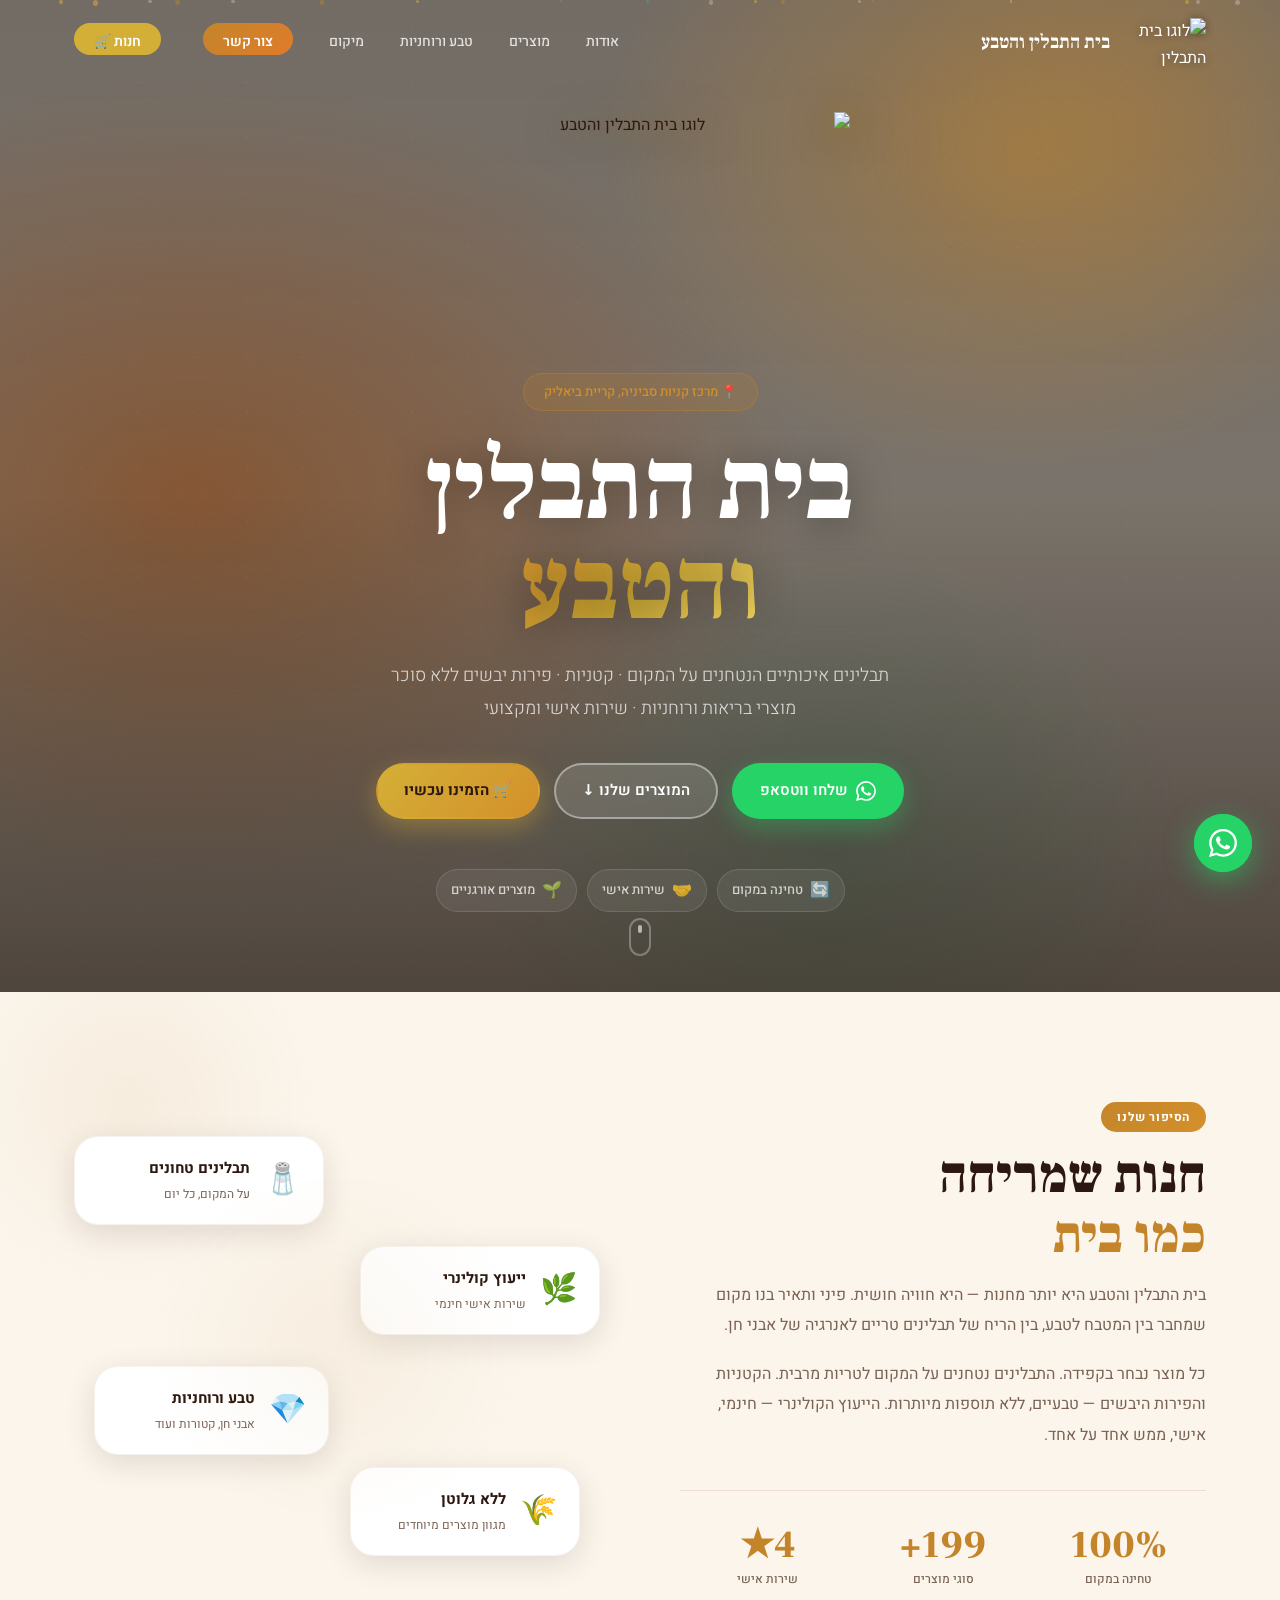
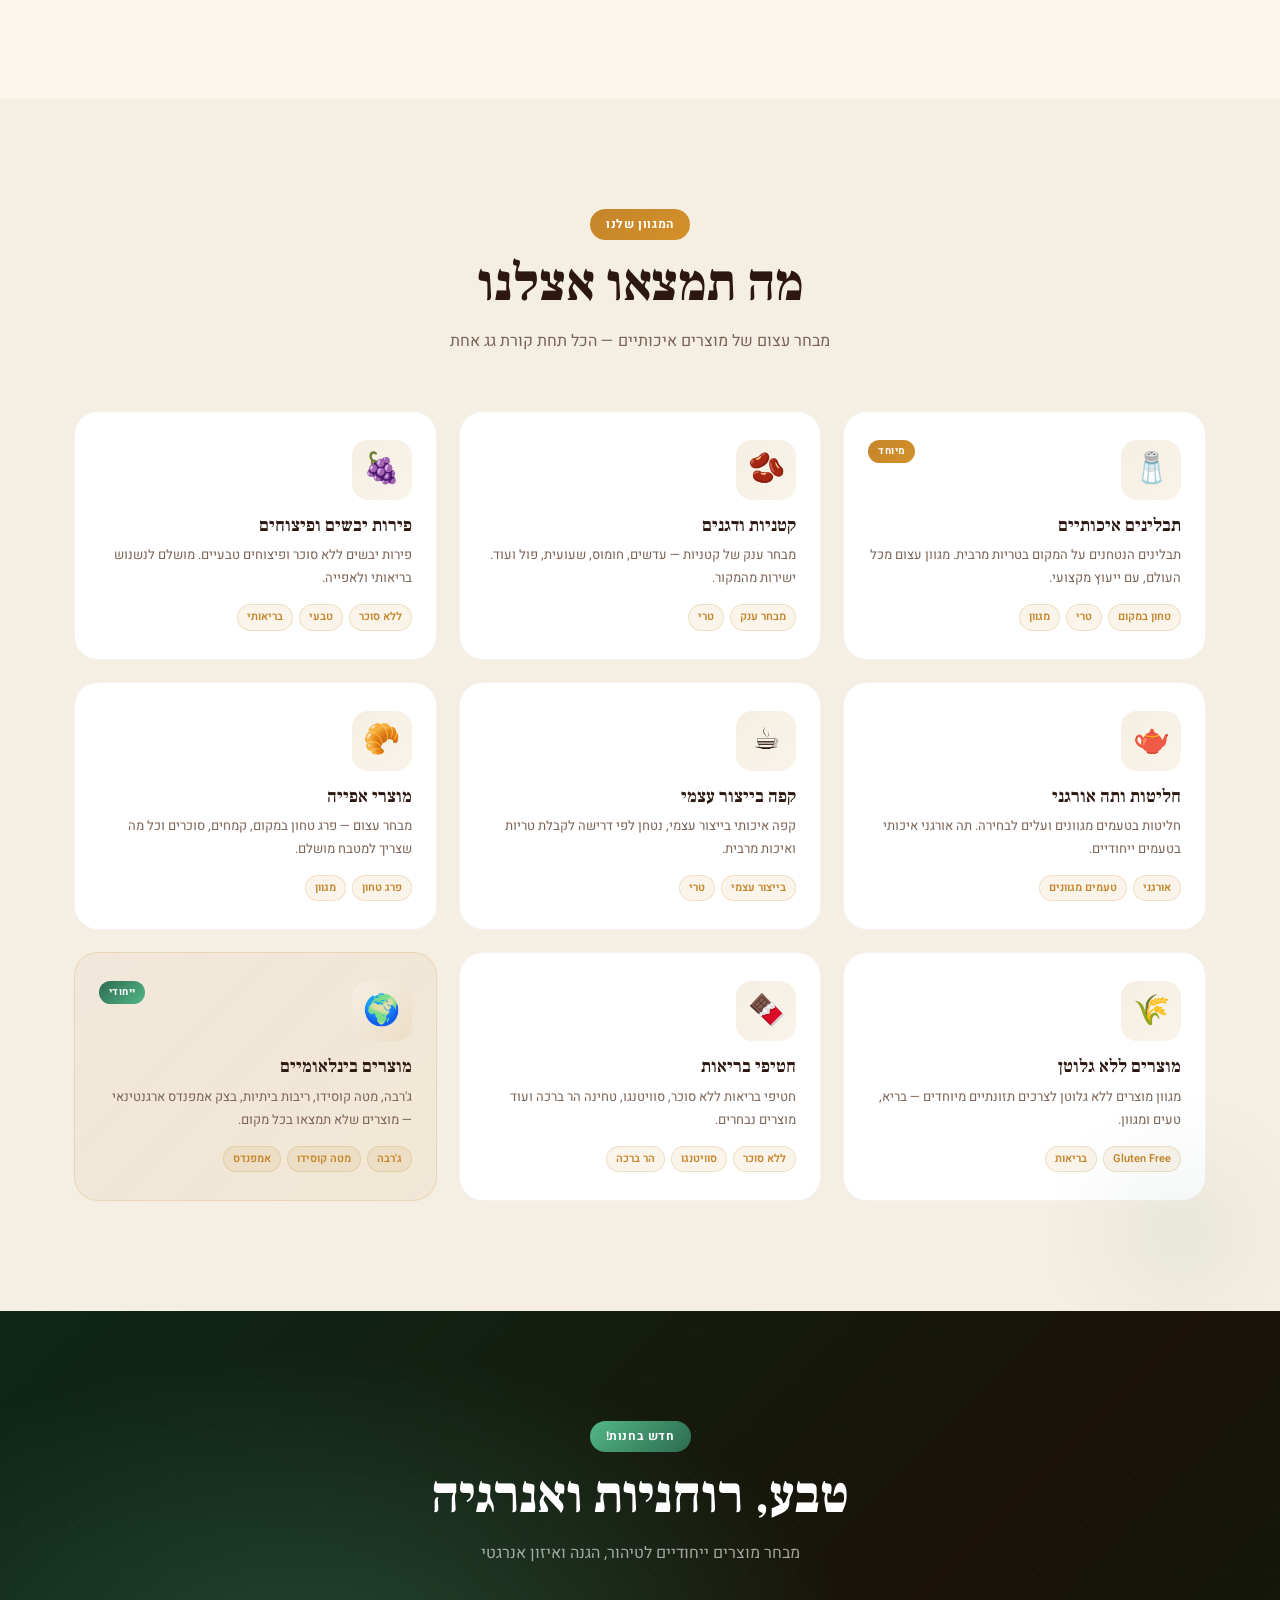
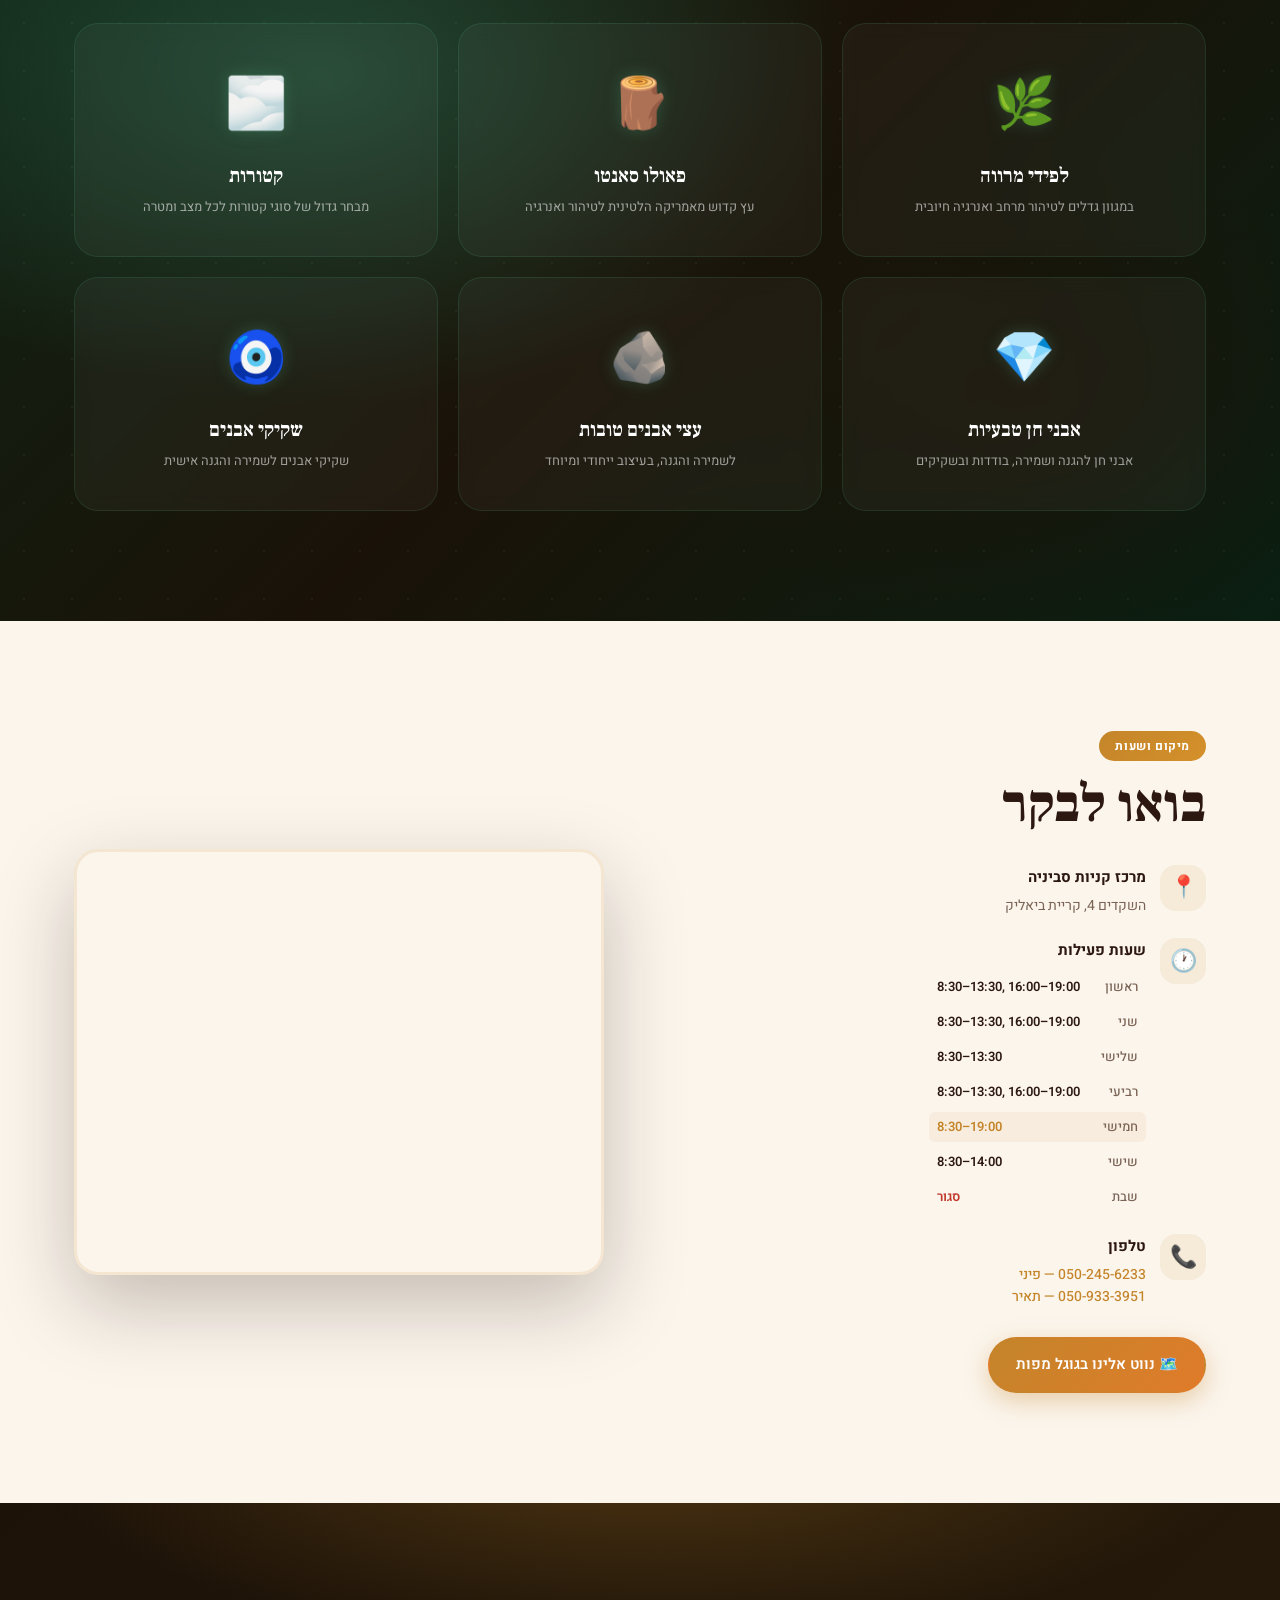
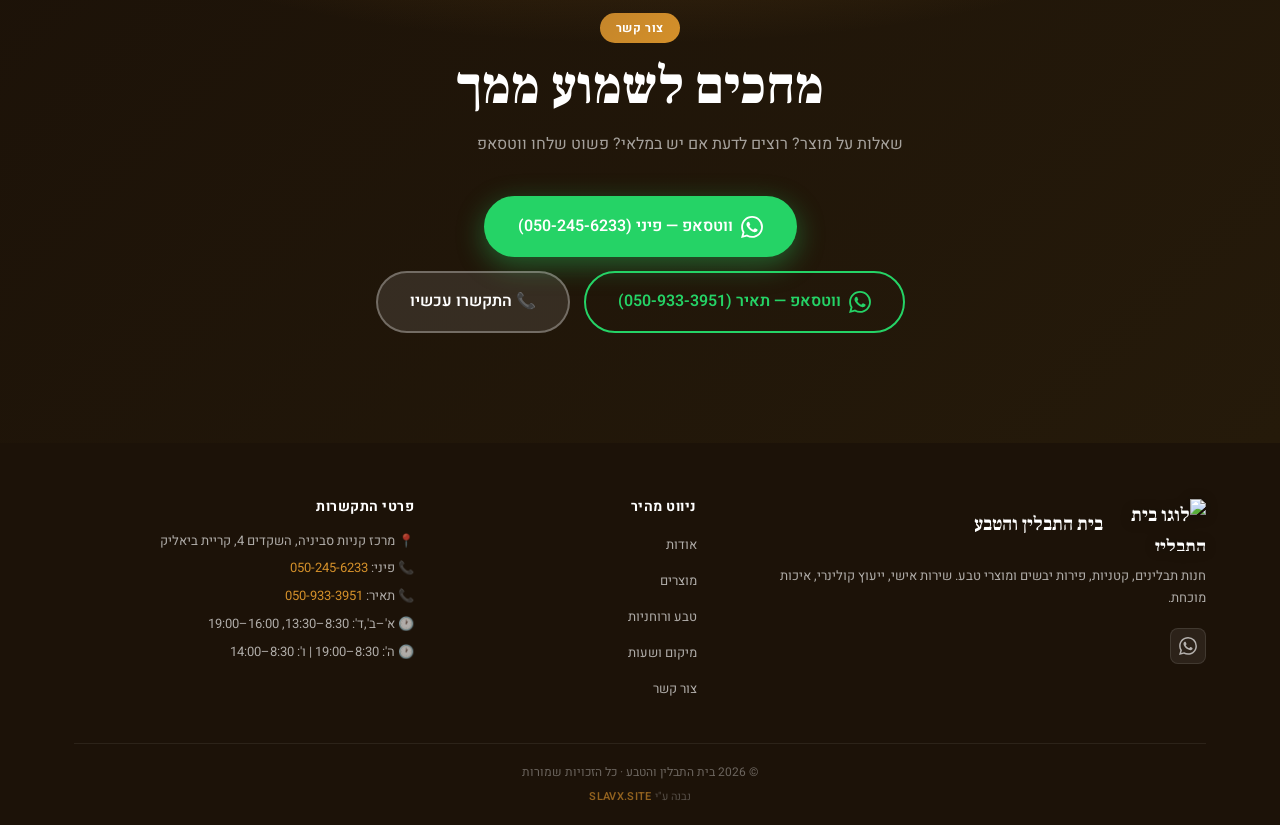
==== index.html @ 140b6a57 "Mobile shop fixes + homepage shop CTA button - css/shop.css: full responsive block for ≤640px (full-" ====
<!DOCTYPE html>
<html lang="he" dir="rtl">
<head>
  <meta charset="UTF-8" />
  <meta name="viewport" content="width=device-width, initial-scale=1.0" />
  <title>בית התבלין והטבע | מרכז סביניה קריית ביאליק</title>
  <meta name="description" content="בית התבלין והטבע – חנות תבלינים, קטניות, פירות יבשים, מוצרי בריאות וטבע במרכז סביניה קריית ביאליק. תבלינים טחונים במקום, שירות אישי ומקצועי." />
  <meta name="keywords" content="תבלינים, קטניות, פירות יבשים, פיצוחים, קריית ביאליק, מרכז סביניה, חנות תבלינים, מוצרי טבע" />
  <link rel="preconnect" href="https://fonts.googleapis.com" />
  <link rel="preconnect" href="https://fonts.gstatic.com" crossorigin />
  <link href="https://fonts.googleapis.com/css2?family=Frank+Ruhl+Libre:wght@400;700;900&family=Heebo:wght@300;400;500;600;700&display=swap" rel="stylesheet" />
  <link rel="stylesheet" href="css/style.css?v=5" />
</head>
<body>

  <!-- ===== NAVBAR ===== -->
  <nav class="navbar" id="navbar">
    <div class="container nav-inner">
      <a href="#home" class="nav-brand">
        <img src="https://res.cloudinary.com/dcenbexvc/image/upload/v1772657567/Logo_gqf5ja.svg" alt="לוגו בית התבלין והטבע" class="nav-logo-img" />
        <span class="nav-title">בית התבלין והטבע</span>
      </a>
      <ul class="nav-links" id="navLinks">
        <li><a href="#about">אודות</a></li>
        <li><a href="#products">מוצרים</a></li>
        <li><a href="#nature">טבע ורוחניות</a></li>
        <li><a href="#location">מיקום</a></li>
        <li><a href="#contact" class="nav-cta">צור קשר</a></li>
        <li><a href="shop.html" class="nav-cta" style="background:var(--gold);color:var(--brown-900);margin-right:6px;">חנות 🛒</a></li>
      </ul>
      <button class="hamburger" id="hamburger" aria-label="פתח תפריט">
        <span></span><span></span><span></span>
      </button>
    </div>
    <div class="mobile-menu" id="mobileMenu">
      <ul>
        <li><a href="#about">אודות</a></li>
        <li><a href="#products">מוצרים</a></li>
        <li><a href="#nature">טבע ורוחניות</a></li>
        <li><a href="#location">מיקום</a></li>
        <li><a href="#contact">צור קשר</a></li>
        <li><a href="shop.html">חנות 🛒</a></li>
      </ul>
    </div>
  </nav>

  <!-- ===== HERO ===== -->
  <section class="hero" id="home">
    <div class="hero-bg"></div>
    <div class="hero-particles" id="heroParticles"></div>
    <div class="hero-overlay"></div>
    <div class="hero-content">
      <div class="hero-logo reveal">
        <img src="https://res.cloudinary.com/dcenbexvc/image/upload/v1772657567/Logo_gqf5ja.svg" alt="לוגו בית התבלין והטבע" />
      </div>
      <div class="hero-badge reveal">📍 מרכז קניות סביניה, קריית ביאליק</div>
      <h1 class="hero-title reveal">
        בית התבלין<br />
        <span class="hero-title-gradient">והטבע</span>
      </h1>
      <p class="hero-subtitle reveal">
        תבלינים איכותיים הנטחנים על המקום · קטניות · פירות יבשים ללא סוכר<br />
        מוצרי בריאות ורוחניות · שירות אישי ומקצועי
      </p>
      <div class="hero-cta reveal">
        <a href="https://wa.me/972502456233" class="btn btn-whatsapp" target="_blank" rel="noopener">
          <svg width="20" height="20" viewBox="0 0 24 24" fill="currentColor"><path d="M17.472 14.382c-.297-.149-1.758-.867-2.03-.967-.273-.099-.471-.148-.67.15-.197.297-.767.966-.94 1.164-.173.199-.347.223-.644.075-.297-.15-1.255-.463-2.39-1.475-.883-.788-1.48-1.761-1.653-2.059-.173-.297-.018-.458.13-.606.134-.133.298-.347.446-.52.149-.174.198-.298.298-.497.099-.198.05-.371-.025-.52-.075-.149-.669-1.612-.916-2.207-.242-.579-.487-.5-.669-.51-.173-.008-.371-.01-.57-.01-.198 0-.52.074-.792.372-.272.297-1.04 1.016-1.04 2.479 0 1.462 1.065 2.875 1.213 3.074.149.198 2.096 3.2 5.077 4.487.709.306 1.262.489 1.694.625.712.227 1.36.195 1.871.118.571-.085 1.758-.719 2.006-1.413.248-.694.248-1.289.173-1.413-.074-.124-.272-.198-.57-.347m-5.421 7.403h-.004a9.87 9.87 0 01-5.031-1.378l-.361-.214-3.741.982.998-3.648-.235-.374a9.86 9.86 0 01-1.51-5.26c.001-5.45 4.436-9.884 9.888-9.884 2.64 0 5.122 1.03 6.988 2.898a9.825 9.825 0 012.893 6.994c-.003 5.45-4.437 9.884-9.885 9.884m8.413-18.297A11.815 11.815 0 0012.05 0C5.495 0 .16 5.335.157 11.892c0 2.096.547 4.142 1.588 5.945L.057 24l6.305-1.654a11.882 11.882 0 005.683 1.448h.005c6.554 0 11.89-5.335 11.893-11.893a11.821 11.821 0 00-3.48-8.413Z"/></svg>
          שלחו ווטסאפ
        </a>
        <a href="#products" class="btn btn-outline">
          המוצרים שלנו ↓
        </a>
        <a href="shop.html" class="btn btn-shop">
          🛒 הזמינו עכשיו
        </a>
      </div>
      <div class="hero-badges reveal">
        <div class="hero-badge-item">
          <span class="hb-icon">🔄</span><span>טחינה במקום</span>
        </div>
        <div class="hero-badge-item">
          <span class="hb-icon">🤝</span><span>שירות אישי</span>
        </div>
        <div class="hero-badge-item">
          <span class="hb-icon">🌱</span><span>מוצרים אורגניים</span>
        </div>
      </div>
    </div>
    <a href="#about" class="hero-scroll" aria-label="גלול למטה">
      <div class="scroll-mouse"><div class="scroll-dot"></div></div>
    </a>
  </section>

  <!-- ===== ABOUT ===== -->
  <section class="about" id="about">
    <div class="container">
      <div class="about-grid">
        <div class="about-text-col reveal-right">
          <div class="section-label">הסיפור שלנו</div>
          <h2 class="section-title">חנות שמריחה<br /><em>כמו בית</em></h2>
          <p class="about-body">
            בית התבלין והטבע היא יותר מחנות — היא חוויה חושית. פיני ותאיר בנו מקום שמחבר בין המטבח לטבע, בין הריח של תבלינים טריים לאנרגיה של אבני חן.
          </p>
          <p class="about-body">
            כל מוצר נבחר בקפידה. התבלינים נטחנים על המקום לטריות מרבית. הקטניות והפירות היבשים — טבעיים, ללא תוספות מיותרות. הייעוץ הקולינרי — חינמי, אישי, ממש אחד על אחד.
          </p>
          <div class="about-stats">
            <div class="stat">
              <div class="stat-number" data-target="100" data-suffix="%">0%</div>
              <div class="stat-label">טחינה במקום</div>
            </div>
            <div class="stat stat-divider"></div>
            <div class="stat">
              <div class="stat-number" data-target="200" data-suffix="+">0+</div>
              <div class="stat-label">סוגי מוצרים</div>
            </div>
            <div class="stat stat-divider"></div>
            <div class="stat">
              <div class="stat-number" data-target="5" data-suffix="★">0★</div>
              <div class="stat-label">שירות אישי</div>
            </div>
          </div>
        </div>
        <div class="about-cards-col reveal-left">
          <div class="about-card-float ac-1">
            <span class="ac-icon">🧂</span>
            <div><strong>תבלינים טחונים</strong><p>על המקום, כל יום</p></div>
          </div>
          <div class="about-card-float ac-2">
            <span class="ac-icon">🌿</span>
            <div><strong>ייעוץ קולינרי</strong><p>שירות אישי חינמי</p></div>
          </div>
          <div class="about-card-float ac-3">
            <span class="ac-icon">💎</span>
            <div><strong>טבע ורוחניות</strong><p>אבני חן, קטורות ועוד</p></div>
          </div>
          <div class="about-card-float ac-4">
            <span class="ac-icon">🌾</span>
            <div><strong>ללא גלוטן</strong><p>מגוון מוצרים מיוחדים</p></div>
          </div>
          <div class="about-bg-circle"></div>
        </div>
      </div>
    </div>
  </section>

  <!-- ===== PRODUCTS ===== -->
  <section class="products" id="products">
    <div class="container">
      <div class="section-header reveal">
        <div class="section-label">המגוון שלנו</div>
        <h2 class="section-title">מה תמצאו אצלנו</h2>
        <p class="section-sub">מבחר עצום של מוצרים איכותיים — הכל תחת קורת גג אחת</p>
      </div>

      <div class="products-grid">
        <div class="product-card reveal">
          <div class="pc-image">
            <img src="https://images.unsplash.com/photo-1596040033229-a9821ebd058d?w=600&q=80&auto=format&fit=crop" alt="תבלינים צבעוניים" loading="lazy" onerror="this.closest('.pc-image').style.display='none'" />
          </div>
          <div class="pc-top">
            <div class="pc-icon-wrap"><span>🧂</span></div>
            <div class="pc-tag-new">מיוחד</div>
          </div>
          <h3>תבלינים איכותיים</h3>
          <p>תבלינים הנטחנים על המקום בטריות מרבית. מגוון עצום מכל העולם, עם ייעוץ מקצועי.</p>
          <div class="pc-chips">
            <span>טחון במקום</span><span>טרי</span><span>מגוון</span>
          </div>
        </div>

        <div class="product-card reveal">
          <div class="pc-image">
            <img src="https://images.unsplash.com/photo-1586201375761-83865001e31c?w=600&q=80&auto=format&fit=crop" alt="קטניות ודגנים" loading="lazy" onerror="this.closest('.pc-image').style.display='none'" />
          </div>
          <div class="pc-top">
            <div class="pc-icon-wrap"><span>🫘</span></div>
          </div>
          <h3>קטניות ודגנים</h3>
          <p>מבחר ענק של קטניות — עדשים, חומוס, שעועית, פול ועוד. ישירות מהמקור.</p>
          <div class="pc-chips">
            <span>מבחר ענק</span><span>טרי</span>
          </div>
        </div>

        <div class="product-card reveal">
          <div class="pc-image">
            <img src="https://images.unsplash.com/photo-1568702846914-96b305d2aaeb?w=600&q=80&auto=format&fit=crop" alt="פירות יבשים ופיצוחים" loading="lazy" onerror="this.closest('.pc-image').style.display='none'" />
          </div>
          <div class="pc-top">
            <div class="pc-icon-wrap"><span>🍇</span></div>
          </div>
          <h3>פירות יבשים ופיצוחים</h3>
          <p>פירות יבשים ללא סוכר ופיצוחים טבעיים. מושלם לנשנוש בריאותי ולאפייה.</p>
          <div class="pc-chips">
            <span>ללא סוכר</span><span>טבעי</span><span>בריאותי</span>
          </div>
        </div>

        <div class="product-card reveal">
          <div class="pc-image">
            <img src="https://images.unsplash.com/photo-1556679343-c7306c1976bc?w=600&q=80&auto=format&fit=crop" alt="חליטות תה" loading="lazy" onerror="this.closest('.pc-image').style.display='none'" />
          </div>
          <div class="pc-top">
            <div class="pc-icon-wrap"><span>🫖</span></div>
          </div>
          <h3>חליטות ותה אורגני</h3>
          <p>חליטות בטעמים מגוונים ועלים לבחירה. תה אורגני איכותי בטעמים ייחודיים.</p>
          <div class="pc-chips">
            <span>אורגני</span><span>טעמים מגוונים</span>
          </div>
        </div>

        <div class="product-card reveal">
          <div class="pc-image">
            <img src="https://images.unsplash.com/photo-1495474472287-4d71bcdd2085?w=600&q=80&auto=format&fit=crop" alt="קפה בייצור עצמי" loading="lazy" onerror="this.closest('.pc-image').style.display='none'" />
          </div>
          <div class="pc-top">
            <div class="pc-icon-wrap"><span>☕</span></div>
          </div>
          <h3>קפה בייצור עצמי</h3>
          <p>קפה איכותי בייצור עצמי, נטחן לפי דרישה לקבלת טריות ואיכות מרבית.</p>
          <div class="pc-chips">
            <span>בייצור עצמי</span><span>טרי</span>
          </div>
        </div>

        <div class="product-card reveal">
          <div class="pc-image">
            <img src="https://images.unsplash.com/photo-1484723091739-30a097e8f929?w=600&q=80&auto=format&fit=crop" alt="מוצרי אפייה" loading="lazy" onerror="this.closest('.pc-image').style.display='none'" />
          </div>
          <div class="pc-top">
            <div class="pc-icon-wrap"><span>🥐</span></div>
          </div>
          <h3>מוצרי אפייה</h3>
          <p>מבחר עצום — פרג טחון במקום, קמחים, סוכרים וכל מה שצריך למטבח מושלם.</p>
          <div class="pc-chips">
            <span>פרג טחון</span><span>מגוון</span>
          </div>
        </div>

        <div class="product-card reveal">
          <div class="pc-image">
            <img src="https://images.unsplash.com/photo-1512621776951-a57141f2eefd?w=600&q=80&auto=format&fit=crop" alt="מזון בריאותי" loading="lazy" onerror="this.closest('.pc-image').style.display='none'" />
          </div>
          <div class="pc-top">
            <div class="pc-icon-wrap"><span>🌾</span></div>
          </div>
          <h3>מוצרים ללא גלוטן</h3>
          <p>מגוון מוצרים ללא גלוטן לצרכים תזונתיים מיוחדים — בריא, טעים ומגוון.</p>
          <div class="pc-chips">
            <span>Gluten Free</span><span>בריאות</span>
          </div>
        </div>

        <div class="product-card reveal">
          <div class="pc-image">
            <img src="https://images.unsplash.com/photo-1571019613454-1cb2f99b2d8b?w=600&q=80&auto=format&fit=crop" alt="חטיפי בריאות ללא סוכר" loading="lazy" onerror="this.closest('.pc-image').style.display='none'" />
          </div>
          <div class="pc-top">
            <div class="pc-icon-wrap"><span>🍫</span></div>
          </div>
          <h3>חטיפי בריאות</h3>
          <p>חטיפי בריאות ללא סוכר, סוויטנגו, טחינה הר ברכה ועוד מוצרים נבחרים.</p>
          <div class="pc-chips">
            <span>ללא סוכר</span><span>סוויטנגו</span><span>הר ברכה</span>
          </div>
        </div>

        <div class="product-card product-card--special reveal">
          <div class="pc-image">
            <img src="https://images.unsplash.com/photo-1504674900247-0877df9cc836?w=600&q=80&auto=format&fit=crop" alt="מגוון מאכלים" loading="lazy" onerror="this.closest('.pc-image').style.display='none'" />
          </div>
          <div class="pc-top">
            <div class="pc-icon-wrap"><span>🌍</span></div>
            <div class="pc-tag-new pc-tag-special">ייחודי</div>
          </div>
          <h3>מוצרים בינלאומיים</h3>
          <p>ג'רבה, מטה קוסידו, ריבות ביתיות, בצק אמפנדס ארגנטינאי — מוצרים שלא תמצאו בכל מקום.</p>
          <div class="pc-chips">
            <span>ג'רבה</span><span>מטה קוסידו</span><span>אמפנדס</span>
          </div>
        </div>
      </div>
    </div>
  </section>

  <!-- ===== NATURE ===== -->
  <section class="nature" id="nature">
    <div class="nature-bg-layer"></div>
    <div class="container">
      <div class="section-header reveal">
        <div class="section-label nature-label">חדש בחנות!</div>
        <h2 class="section-title section-title--light">טבע, רוחניות ואנרגיה</h2>
        <p class="section-sub section-sub--light">מבחר מוצרים ייחודיים לטיהור, הגנה ואיזון אנרגטי</p>
      </div>
      <div class="nature-grid">
        <div class="nature-card reveal">
          <div class="nc-image">
            <img src="https://images.unsplash.com/photo-1585388027440-0b7f0deede3a?w=600&q=80&auto=format&fit=crop" alt="לפידי מרווה" loading="lazy" onerror="this.closest('.nc-image').style.display='none'" />
          </div>
          <div class="nc-glow"></div>
          <div class="nc-icon">🌿</div>
          <h3>לפידי מרווה</h3>
          <p>במגוון גדלים לטיהור מרחב ואנרגיה חיובית</p>
        </div>
        <div class="nature-card reveal">
          <div class="nc-image">
            <img src="https://images.unsplash.com/photo-1598170845054-99521aa44fc7?w=600&q=80&auto=format&fit=crop" alt="פאולו סאנטו" loading="lazy" onerror="this.closest('.nc-image').style.display='none'" />
          </div>
          <div class="nc-glow"></div>
          <div class="nc-icon">🪵</div>
          <h3>פאולו סאנטו</h3>
          <p>עץ קדוש מאמריקה הלטינית לטיהור ואנרגיה</p>
        </div>
        <div class="nature-card reveal">
          <div class="nc-image">
            <img src="https://images.unsplash.com/photo-1620733723572-11c53f73a416?w=600&q=80&auto=format&fit=crop" alt="קטורות" loading="lazy" onerror="this.closest('.nc-image').style.display='none'" />
          </div>
          <div class="nc-glow"></div>
          <div class="nc-icon">🌫️</div>
          <h3>קטורות</h3>
          <p>מבחר גדול של סוגי קטורות לכל מצב ומטרה</p>
        </div>
        <div class="nature-card reveal">
          <div class="nc-image">
            <img src="https://images.unsplash.com/photo-1559181567-c3190100191d?w=600&q=80&auto=format&fit=crop" alt="אבני חן" loading="lazy" onerror="this.closest('.nc-image').style.display='none'" />
          </div>
          <div class="nc-glow"></div>
          <div class="nc-icon">💎</div>
          <h3>אבני חן טבעיות</h3>
          <p>אבני חן להגנה ושמירה, בודדות ובשקיקים</p>
        </div>
        <div class="nature-card reveal">
          <div class="nc-image">
            <img src="https://images.unsplash.com/photo-1554080353-a576cf803bda?w=600&q=80&auto=format&fit=crop" alt="אבנים טובות" loading="lazy" onerror="this.closest('.nc-image').style.display='none'" />
          </div>
          <div class="nc-glow"></div>
          <div class="nc-icon">🪨</div>
          <h3>עצי אבנים טובות</h3>
          <p>לשמירה והגנה, בעיצוב ייחודי ומיוחד</p>
        </div>
        <div class="nature-card reveal">
          <div class="nc-image">
            <img src="https://images.unsplash.com/photo-1611532736597-de2d4265fba3?w=600&q=80&auto=format&fit=crop" alt="שקיק אבנים" loading="lazy" onerror="this.closest('.nc-image').style.display='none'" />
          </div>
          <div class="nc-glow"></div>
          <div class="nc-icon">🧿</div>
          <h3>שקיקי אבנים</h3>
          <p>שקיקי אבנים לשמירה והגנה אישית</p>
        </div>
      </div>
    </div>
  </section>

  <!-- ===== LOCATION ===== -->
  <section class="location" id="location">
    <div class="container">
      <div class="location-grid">
        <div class="location-info reveal-right">
          <div class="section-label">מיקום ושעות</div>
          <h2 class="section-title">בואו לבקר</h2>
          <div class="location-items">
            <div class="loc-item">
              <div class="loc-icon">📍</div>
              <div>
                <strong>מרכז קניות סביניה</strong>
                <p>השקדים 4, קריית ביאליק</p>
              </div>
            </div>
            <div class="loc-item">
              <div class="loc-icon">🕐</div>
              <div>
                <strong>שעות פעילות</strong>
                <div class="hours-table">
                  <div class="hours-row"><span>ראשון</span><span class="hours-val">8:30–13:30, 16:00–19:00</span></div>
                  <div class="hours-row"><span>שני</span><span class="hours-val">8:30–13:30, 16:00–19:00</span></div>
                  <div class="hours-row"><span>שלישי</span><span class="hours-val">8:30–13:30</span></div>
                  <div class="hours-row"><span>רביעי</span><span class="hours-val">8:30–13:30, 16:00–19:00</span></div>
                  <div class="hours-row hours-row--highlight"><span>חמישי</span><span class="hours-val">8:30–19:00</span></div>
                  <div class="hours-row"><span>שישי</span><span class="hours-val">8:30–14:00</span></div>
                  <div class="hours-row"><span>שבת</span><span class="hours-val hours-closed">סגור</span></div>
                </div>
              </div>
            </div>
            <div class="loc-item">
              <div class="loc-icon">📞</div>
              <div>
                <strong>טלפון</strong>
                <p><a href="tel:0502456233">050-245-6233 — פיני</a></p>
                <p><a href="tel:0509333951">050-933-3951 — תאיר</a></p>
              </div>
            </div>
          </div>
          <a href="https://maps.google.com/?q=מרכז+סביניה+השקדים+4+קריית+ביאליק" class="btn btn-primary" target="_blank" rel="noopener">
            🗺️ נווט אלינו בגוגל מפות
          </a>
        </div>
        <div class="location-map reveal-left">
          <div class="map-wrap">
            <iframe
              src="https://maps.google.com/maps?q=מרכז+סביניה+קריית+ביאליק&output=embed&hl=iw"
              width="100%"
              height="420"
              style="border:0;"
              allowfullscreen=""
              loading="lazy"
              title="מפת מיקום בית התבלין והטבע">
            </iframe>
          </div>
        </div>
      </div>
    </div>
  </section>

  <!-- ===== CONTACT CTA ===== -->
  <section class="contact" id="contact">
    <div class="contact-bg"></div>
    <div class="container">
      <div class="contact-inner reveal">
        <div class="section-label">צור קשר</div>
        <h2 class="section-title section-title--light">מחכים לשמוע ממך</h2>
        <p class="section-sub section-sub--light">שאלות על מוצר? רוצים לדעת אם יש במלאי? פשוט שלחו ווטסאפ</p>
        <div class="contact-btns">
          <a href="https://wa.me/972502456233" class="btn btn-whatsapp-lg" target="_blank" rel="noopener">
            <svg width="22" height="22" viewBox="0 0 24 24" fill="currentColor"><path d="M17.472 14.382c-.297-.149-1.758-.867-2.03-.967-.273-.099-.471-.148-.67.15-.197.297-.767.966-.94 1.164-.173.199-.347.223-.644.075-.297-.15-1.255-.463-2.39-1.475-.883-.788-1.48-1.761-1.653-2.059-.173-.297-.018-.458.13-.606.134-.133.298-.347.446-.52.149-.174.198-.298.298-.497.099-.198.05-.371-.025-.52-.075-.149-.669-1.612-.916-2.207-.242-.579-.487-.5-.669-.51-.173-.008-.371-.01-.57-.01-.198 0-.52.074-.792.372-.272.297-1.04 1.016-1.04 2.479 0 1.462 1.065 2.875 1.213 3.074.149.198 2.096 3.2 5.077 4.487.709.306 1.262.489 1.694.625.712.227 1.36.195 1.871.118.571-.085 1.758-.719 2.006-1.413.248-.694.248-1.289.173-1.413-.074-.124-.272-.198-.57-.347m-5.421 7.403h-.004a9.87 9.87 0 01-5.031-1.378l-.361-.214-3.741.982.998-3.648-.235-.374a9.86 9.86 0 01-1.51-5.26c.001-5.45 4.436-9.884 9.888-9.884 2.64 0 5.122 1.03 6.988 2.898a9.825 9.825 0 012.893 6.994c-.003 5.45-4.437 9.884-9.885 9.884m8.413-18.297A11.815 11.815 0 0012.05 0C5.495 0 .16 5.335.157 11.892c0 2.096.547 4.142 1.588 5.945L.057 24l6.305-1.654a11.882 11.882 0 005.683 1.448h.005c6.554 0 11.89-5.335 11.893-11.893a11.821 11.821 0 00-3.48-8.413Z"/></svg>
            ווטסאפ — פיני (050-245-6233)
          </a>
          <a href="https://wa.me/972509333951" class="btn btn-whatsapp-outline" target="_blank" rel="noopener">
            <svg width="22" height="22" viewBox="0 0 24 24" fill="currentColor"><path d="M17.472 14.382c-.297-.149-1.758-.867-2.03-.967-.273-.099-.471-.148-.67.15-.197.297-.767.966-.94 1.164-.173.199-.347.223-.644.075-.297-.15-1.255-.463-2.39-1.475-.883-.788-1.48-1.761-1.653-2.059-.173-.297-.018-.458.13-.606.134-.133.298-.347.446-.52.149-.174.198-.298.298-.497.099-.198.05-.371-.025-.52-.075-.149-.669-1.612-.916-2.207-.242-.579-.487-.5-.669-.51-.173-.008-.371-.01-.57-.01-.198 0-.52.074-.792.372-.272.297-1.04 1.016-1.04 2.479 0 1.462 1.065 2.875 1.213 3.074.149.198 2.096 3.2 5.077 4.487.709.306 1.262.489 1.694.625.712.227 1.36.195 1.871.118.571-.085 1.758-.719 2.006-1.413.248-.694.248-1.289.173-1.413-.074-.124-.272-.198-.57-.347m-5.421 7.403h-.004a9.87 9.87 0 01-5.031-1.378l-.361-.214-3.741.982.998-3.648-.235-.374a9.86 9.86 0 01-1.51-5.26c.001-5.45 4.436-9.884 9.888-9.884 2.64 0 5.122 1.03 6.988 2.898a9.825 9.825 0 012.893 6.994c-.003 5.45-4.437 9.884-9.885 9.884m8.413-18.297A11.815 11.815 0 0012.05 0C5.495 0 .16 5.335.157 11.892c0 2.096.547 4.142 1.588 5.945L.057 24l6.305-1.654a11.882 11.882 0 005.683 1.448h.005c6.554 0 11.89-5.335 11.893-11.893a11.821 11.821 0 00-3.48-8.413Z"/></svg>
            ווטסאפ — תאיר (050-933-3951)
          </a>
          <a href="tel:0502456233" class="btn btn-phone">
            📞 התקשרו עכשיו
          </a>
        </div>
      </div>
    </div>
  </section>

  <!-- ===== FOOTER ===== -->
  <footer class="footer">
    <div class="container">
      <div class="footer-grid">
        <div class="footer-brand">
          <div class="footer-logo">
            <img src="https://res.cloudinary.com/dcenbexvc/image/upload/v1772657567/Logo_gqf5ja.svg" alt="לוגו בית התבלין והטבע" class="footer-logo-img" /><span>בית התבלין והטבע</span>
          </div>
          <p>חנות תבלינים, קטניות, פירות יבשים ומוצרי טבע. שירות אישי, ייעוץ קולינרי, איכות מוכחת.</p>
          <div class="footer-social">
            <a href="https://wa.me/972502456233" target="_blank" rel="noopener" aria-label="WhatsApp">
              <svg width="18" height="18" viewBox="0 0 24 24" fill="currentColor"><path d="M17.472 14.382c-.297-.149-1.758-.867-2.03-.967-.273-.099-.471-.148-.67.15-.197.297-.767.966-.94 1.164-.173.199-.347.223-.644.075-.297-.15-1.255-.463-2.39-1.475-.883-.788-1.48-1.761-1.653-2.059-.173-.297-.018-.458.13-.606.134-.133.298-.347.446-.52.149-.174.198-.298.298-.497.099-.198.05-.371-.025-.52-.075-.149-.669-1.612-.916-2.207-.242-.579-.487-.5-.669-.51-.173-.008-.371-.01-.57-.01-.198 0-.52.074-.792.372-.272.297-1.04 1.016-1.04 2.479 0 1.462 1.065 2.875 1.213 3.074.149.198 2.096 3.2 5.077 4.487.709.306 1.262.489 1.694.625.712.227 1.36.195 1.871.118.571-.085 1.758-.719 2.006-1.413.248-.694.248-1.289.173-1.413-.074-.124-.272-.198-.57-.347m-5.421 7.403h-.004a9.87 9.87 0 01-5.031-1.378l-.361-.214-3.741.982.998-3.648-.235-.374a9.86 9.86 0 01-1.51-5.26c.001-5.45 4.436-9.884 9.888-9.884 2.64 0 5.122 1.03 6.988 2.898a9.825 9.825 0 012.893 6.994c-.003 5.45-4.437 9.884-9.885 9.884m8.413-18.297A11.815 11.815 0 0012.05 0C5.495 0 .16 5.335.157 11.892c0 2.096.547 4.142 1.588 5.945L.057 24l6.305-1.654a11.882 11.882 0 005.683 1.448h.005c6.554 0 11.89-5.335 11.893-11.893a11.821 11.821 0 00-3.48-8.413Z"/></svg>
            </a>
          </div>
        </div>
        <div class="footer-nav">
          <h4>ניווט מהיר</h4>
          <ul>
            <li><a href="#about">אודות</a></li>
            <li><a href="#products">מוצרים</a></li>
            <li><a href="#nature">טבע ורוחניות</a></li>
            <li><a href="#location">מיקום ושעות</a></li>
            <li><a href="#contact">צור קשר</a></li>
          </ul>
        </div>
        <div class="footer-contact">
          <h4>פרטי התקשרות</h4>
          <p>📍 מרכז קניות סביניה, השקדים 4, קריית ביאליק</p>
          <p>📞 פיני: <a href="tel:0502456233">050-245-6233</a></p>
          <p>📞 תאיר: <a href="tel:0509333951">050-933-3951</a></p>
          <p>🕐 א'–ב',ד': 8:30–13:30, 16:00–19:00</p>
          <p>🕐 ה': 8:30–19:00 | ו': 8:30–14:00</p>
        </div>
      </div>
      <div class="footer-bottom">
        <p>© 2025 בית התבלין והטבע · כל הזכויות שמורות</p>
        <p class="footer-credit">נבנה ע"י <a href="https://slavx.site" target="_blank" rel="noopener">SLAVX.SITE</a></p>
      </div>
    </div>
  </footer>

  <!-- ===== WHATSAPP FLOAT ===== -->
  <a href="https://wa.me/972502456233" class="wa-float" target="_blank" rel="noopener" aria-label="שלח ווטסאפ">
    <svg width="28" height="28" viewBox="0 0 24 24" fill="white"><path d="M17.472 14.382c-.297-.149-1.758-.867-2.03-.967-.273-.099-.471-.148-.67.15-.197.297-.767.966-.94 1.164-.173.199-.347.223-.644.075-.297-.15-1.255-.463-2.39-1.475-.883-.788-1.48-1.761-1.653-2.059-.173-.297-.018-.458.13-.606.134-.133.298-.347.446-.52.149-.174.198-.298.298-.497.099-.198.05-.371-.025-.52-.075-.149-.669-1.612-.916-2.207-.242-.579-.487-.5-.669-.51-.173-.008-.371-.01-.57-.01-.198 0-.52.074-.792.372-.272.297-1.04 1.016-1.04 2.479 0 1.462 1.065 2.875 1.213 3.074.149.198 2.096 3.2 5.077 4.487.709.306 1.262.489 1.694.625.712.227 1.36.195 1.871.118.571-.085 1.758-.719 2.006-1.413.248-.694.248-1.289.173-1.413-.074-.124-.272-.198-.57-.347m-5.421 7.403h-.004a9.87 9.87 0 01-5.031-1.378l-.361-.214-3.741.982.998-3.648-.235-.374a9.86 9.86 0 01-1.51-5.26c.001-5.45 4.436-9.884 9.888-9.884 2.64 0 5.122 1.03 6.988 2.898a9.825 9.825 0 012.893 6.994c-.003 5.45-4.437 9.884-9.885 9.884m8.413-18.297A11.815 11.815 0 0012.05 0C5.495 0 .16 5.335.157 11.892c0 2.096.547 4.142 1.588 5.945L.057 24l6.305-1.654a11.882 11.882 0 005.683 1.448h.005c6.554 0 11.89-5.335 11.893-11.893a11.821 11.821 0 00-3.48-8.413Z"/></svg>
    <span class="wa-pulse"></span>
    <span class="wa-tooltip">שלח ווטסאפ לפיני</span>
  </a>

  <script src="js/script.js?v=2"></script>
</body>
</html>
---- css/style.css ----
/* ============================================================
   בית התבלין והטבע — Master Stylesheet
   Design: Warm earthy tones, RTL Hebrew, premium feel
   ============================================================ */

/* ── Reset ─────────────────────────────────────────────────── */
*, *::before, *::after { box-sizing: border-box; margin: 0; padding: 0; }
html { scroll-behavior: smooth; -webkit-text-size-adjust: 100%; }
img { max-width: 100%; display: block; }
a { text-decoration: none; color: inherit; }
button { cursor: pointer; }

/* ── Design Tokens ──────────────────────────────────────────── */
:root {
  /* Brand Palette */
  --brown-900: #2C1810;
  --brown-800: #3D2314;
  --brown-700: #5C3118;
  --brown-500: #8B4513;
  --brown-400: #A0522D;
  --brown-300: #C4852A;
  --amber:     #D4902A;
  --gold:      #D4AF37;
  --gold-lt:   #F0D565;
  --orange:    #E07B2A;
  --cream-100: #FBF5EC;
  --cream-200: #F5EFE3;
  --cream-300: #EDE3D5;
  --green-900: #0D2818;
  --green-800: #1B4332;
  --green-600: #2D6A4F;
  --green-400: #52B788;
  --green-200: #95D5B2;
  --white:     #FFFFFF;
  --dark-bg:   #1C1208;
  --dark-bg2:  #251808;

  /* Semantic */
  --text-dark:   var(--brown-900);
  --text-muted:  #7A6355;
  --text-light:  rgba(255,255,255,0.85);
  --text-muted-light: rgba(255,255,255,0.60);

  /* Shadows */
  --shadow-xs:  0 1px 4px rgba(44,24,16,.06);
  --shadow-sm:  0 4px 12px rgba(44,24,16,.08);
  --shadow-md:  0 8px 30px rgba(44,24,16,.12);
  --shadow-lg:  0 20px 60px rgba(44,24,16,.18);
  --shadow-xl:  0 30px 80px rgba(44,24,16,.25);

  /* Radii */
  --r-sm:  8px;
  --r-md:  16px;
  --r-lg:  24px;
  --r-xl:  40px;
  --r-full: 9999px;

  /* Motion */
  --ease:  cubic-bezier(.4,0,.2,1);
  --spring: cubic-bezier(.34,1.56,.64,1);
  --t-fast: 180ms var(--ease);
  --t-mid:  320ms var(--ease);
  --t-slow: 600ms var(--ease);

  /* Layout */
  --max-w: 1180px;
  --section-gap: 110px;
  --nav-h: 72px;

  /* Typography */
  --font-body:    'Heebo', system-ui, sans-serif;
  --font-heading: 'Frank Ruhl Libre', Georgia, serif;
}

/* ── Base ───────────────────────────────────────────────────── */
body {
  font-family: var(--font-body);
  background: var(--cream-100);
  color: var(--text-dark);
  direction: rtl;
  line-height: 1.7;
  overflow-x: hidden;
}
h1, h2, h3, h4 {
  font-family: var(--font-heading);
  line-height: 1.15;
}

/* ── Container ──────────────────────────────────────────────── */
.container {
  max-width: var(--max-w);
  margin-inline: auto;
  padding-inline: 24px;
}

/* ── Buttons ────────────────────────────────────────────────── */
.btn {
  display: inline-flex;
  align-items: center;
  gap: 8px;
  padding: 13px 26px;
  border-radius: var(--r-full);
  font-family: var(--font-body);
  font-size: 15px;
  font-weight: 600;
  border: 2px solid transparent;
  transition: transform var(--t-mid), box-shadow var(--t-mid), background var(--t-mid), border-color var(--t-mid), color var(--t-mid);
  white-space: nowrap;
}
.btn:hover  { transform: translateY(-2px); }
.btn:active { transform: translateY(0); }

.btn-primary {
  background: linear-gradient(135deg, var(--brown-300), var(--orange));
  color: var(--white);
  box-shadow: 0 8px 24px rgba(196,133,42,.35);
}
.btn-primary:hover { box-shadow: 0 14px 36px rgba(196,133,42,.50); }

.btn-outline {
  background: rgba(255,255,255,.12);
  color: var(--white);
  border-color: rgba(255,255,255,.4);
  backdrop-filter: blur(10px);
}
.btn-outline:hover {
  background: rgba(255,255,255,.22);
  border-color: rgba(255,255,255,.7);
}

.btn-whatsapp {
  background: #25D366;
  color: var(--white);
  box-shadow: 0 8px 24px rgba(37,211,102,.35);
}
.btn-whatsapp:hover { background: #20BA5A; box-shadow: 0 14px 36px rgba(37,211,102,.50); }

.btn-whatsapp-lg {
  background: #25D366;
  color: var(--white);
  box-shadow: 0 8px 28px rgba(37,211,102,.4);
  font-size: 16px;
  padding: 15px 32px;
}
.btn-whatsapp-lg:hover { background: #20BA5A; box-shadow: 0 16px 40px rgba(37,211,102,.55); }

.btn-whatsapp-outline {
  background: transparent;
  color: #25D366;
  border-color: #25D366;
  font-size: 16px;
  padding: 15px 32px;
}
.btn-whatsapp-outline:hover { background: #25D366; color: var(--white); }

.btn-shop {
  background: linear-gradient(135deg, var(--gold), var(--amber));
  color: var(--brown-900);
  font-weight: 700;
  box-shadow: 0 8px 24px rgba(212,175,55,.4);
}
.btn-shop:hover { box-shadow: 0 14px 36px rgba(212,175,55,.55); filter: brightness(1.06); }

.btn-phone {
  background: rgba(255,255,255,.1);
  color: var(--white);
  border-color: rgba(255,255,255,.3);
  font-size: 16px;
  padding: 15px 32px;
}
.btn-phone:hover { background: rgba(255,255,255,.2); border-color: rgba(255,255,255,.6); }

/* ── Shared Section Pieces ──────────────────────────────────── */
.section-label {
  display: inline-block;
  background: linear-gradient(135deg, var(--brown-300), var(--amber));
  color: var(--white);
  padding: 5px 16px;
  border-radius: var(--r-full);
  font-size: 12px;
  font-weight: 700;
  letter-spacing: .6px;
  text-transform: uppercase;
  margin-bottom: 14px;
}
.nature-label {
  background: linear-gradient(135deg, var(--green-400), var(--green-600));
  animation: pulse-badge 2.5s ease infinite;
}
@keyframes pulse-badge {
  0%,100% { box-shadow: 0 0 0 0 rgba(82,183,136,.5); }
  50%      { box-shadow: 0 0 0 10px rgba(82,183,136,0); }
}

.section-title {
  font-size: clamp(30px, 4.5vw, 52px);
  font-weight: 900;
  color: var(--text-dark);
  margin-bottom: 14px;
}
.section-title em { color: var(--brown-300); font-style: normal; }
.section-title--light { color: var(--white); }
.section-title--light em { color: var(--gold-lt); }

.section-sub {
  font-size: 16px;
  color: var(--text-muted);
  max-width: 540px;
}
.section-sub--light { color: var(--text-muted-light); }

.section-header { text-align: center; margin-bottom: 56px; }
.section-header .section-sub { margin-inline: auto; }

/* ── Navbar ─────────────────────────────────────────────────── */
.navbar {
  position: fixed;
  inset-block-start: 0;
  inset-inline: 0;
  z-index: 900;
  padding-block: 18px;
  transition: padding var(--t-mid), background var(--t-mid), box-shadow var(--t-mid);
}
.navbar.scrolled {
  padding-block: 10px;
  background: rgba(28,18,8,.96);
  backdrop-filter: blur(20px);
  box-shadow: 0 4px 30px rgba(0,0,0,.4);
}

.nav-inner {
  display: flex;
  align-items: center;
  justify-content: space-between;
}

.nav-brand {
  display: flex;
  align-items: center;
  gap: 10px;
  color: var(--white);
}
.nav-logo { font-size: 26px; }
.nav-logo-img {
  height: 48px;
  width: auto;
  aspect-ratio: 1024 / 572;
  flex-shrink: 0;
  filter: drop-shadow(0 1px 4px rgba(0,0,0,.4));
  transition: filter var(--t-mid), transform var(--t-mid);
}
.nav-brand:hover .nav-logo-img {
  filter: drop-shadow(0 2px 8px rgba(196,133,42,.5));
  transform: scale(1.05);
}
.nav-title {
  font-family: var(--font-heading);
  font-size: 19px;
  font-weight: 700;
}

.nav-links {
  display: flex;
  list-style: none;
  gap: 36px;
  align-items: center;
}
.nav-links a {
  color: rgba(255,255,255,.8);
  font-size: 14px;
  font-weight: 500;
  position: relative;
  padding-block-end: 3px;
  transition: color var(--t-fast);
}
.nav-links a::after {
  content: '';
  position: absolute;
  inset-block-end: 0;
  inset-inline-end: 0;
  width: 0;
  height: 2px;
  background: var(--amber);
  transition: width var(--t-mid);
}
.nav-links a:hover,
.nav-links a.active { color: var(--amber); }
.nav-links a:hover::after,
.nav-links a.active::after { width: 100%; }

.nav-cta {
  background: linear-gradient(135deg, var(--brown-300), var(--orange));
  color: var(--white) !important;
  padding: 8px 20px;
  border-radius: var(--r-full);
  font-weight: 600 !important;
}
.nav-cta:hover { opacity: .9; }
.nav-cta::after { display: none !important; }

/* Hamburger */
.hamburger {
  display: none;
  flex-direction: column;
  gap: 5px;
  background: none;
  border: none;
  padding: 6px;
}
.hamburger span {
  display: block;
  width: 24px; height: 2px;
  background: var(--white);
  border-radius: 2px;
  transition: transform var(--t-mid), opacity var(--t-mid);
}
.hamburger.open span:nth-child(1) { transform: translateY(7px) rotate(45deg); }
.hamburger.open span:nth-child(2) { opacity: 0; }
.hamburger.open span:nth-child(3) { transform: translateY(-7px) rotate(-45deg); }

/* Mobile menu */
.mobile-menu {
  overflow: hidden;
  max-height: 0;
  transition: max-height .4s var(--ease);
  background: rgba(28,18,8,.98);
}
.mobile-menu.open { max-height: 340px; }
.mobile-menu ul {
  list-style: none;
  padding: 10px 0 20px;
  text-align: center;
}
.mobile-menu li { border-bottom: 1px solid rgba(255,255,255,.05); }
.mobile-menu a {
  display: block;
  padding: 14px 24px;
  color: rgba(255,255,255,.85);
  font-size: 17px;
  font-weight: 500;
  transition: color var(--t-fast), background var(--t-fast);
}
.mobile-menu a:hover { color: var(--amber); background: rgba(255,255,255,.04); }

/* ── Hero ───────────────────────────────────────────────────── */
.hero {
  position: relative;
  min-height: 100svh;
  display: flex;
  align-items: center;
  justify-content: center;
  overflow: hidden;
}

.hero-bg {
  position: absolute;
  inset: 0;
  background:
    radial-gradient(ellipse 80% 70% at 15% 50%, rgba(139,69,19,.62) 0%, transparent 60%),
    radial-gradient(ellipse 60% 60% at 80% 15%, rgba(196,133,42,.48) 0%, transparent 55%),
    radial-gradient(ellipse 50% 55% at 65% 85%, rgba(45,106,79,.30) 0%, transparent 55%),
    linear-gradient(rgba(18,9,2,.58), rgba(18,9,2,.52)),
    url('https://res.cloudinary.com/dcenbexvc/image/upload/v1772654458/__________2k_delpmaspu_1_s91wir.jpg') center/cover no-repeat;
  z-index: 0;
  will-change: transform;
}
/* Dot grid texture */
.hero-bg::before {
  content: '';
  position: absolute;
  inset: 0;
  background-image:
    radial-gradient(circle, rgba(196,133,42,.14) 1px, transparent 1px),
    radial-gradient(circle, rgba(45,106,79,.09) 1px, transparent 1px);
  background-size: 55px 55px, 88px 88px;
  background-position: 0 0, 27px 27px;
  z-index: 1;
}
/* Floating orb */
.hero-bg::after {
  content: '';
  position: absolute;
  top: -15%;
  inset-inline-start: -8%;
  width: 520px; height: 520px;
  background: radial-gradient(circle, rgba(196,133,42,.18) 0%, transparent 70%);
  border-radius: 50%;
  animation: orb-drift 9s ease-in-out infinite;
  z-index: 1;
}
@keyframes orb-drift {
  0%,100% { transform: translate(0,0) scale(1); }
  33%      { transform: translate(30px,-25px) scale(1.04); }
  66%      { transform: translate(-20px,15px) scale(.97); }
}

/* Floating particles container */
.hero-particles {
  position: absolute;
  inset: 0;
  z-index: 2;
  pointer-events: none;
  overflow: hidden;
}
.particle {
  position: absolute;
  width: 4px; height: 4px;
  background: rgba(212,175,55,.5);
  border-radius: 50%;
  animation: particle-rise linear infinite;
}
@keyframes particle-rise {
  0%   { transform: translateY(100vh) scale(0); opacity: 0; }
  10%  { opacity: 1; }
  90%  { opacity: .6; }
  100% { transform: translateY(-10vh) scale(1); opacity: 0; }
}

.hero-overlay {
  position: absolute;
  inset: 0;
  background: linear-gradient(to bottom, transparent 50%, rgba(28,18,8,.5) 100%);
  z-index: 3;
}

.hero-content {
  position: relative;
  z-index: 4;
  text-align: center;
  padding: calc(var(--nav-h) + 40px) 24px 80px;
  max-width: 820px;
  margin-inline: auto;
}

/* Hero logo */
.hero-logo {
  width: min(420px, 82%);
  margin: 0 auto 26px;
}
.hero-logo img {
  width: 100%;
  height: auto;
  aspect-ratio: 1024 / 572;
  display: block;
  filter: drop-shadow(0 4px 20px rgba(0,0,0,.55)) drop-shadow(0 0 12px rgba(212,168,8,.3));
}

.hero-badge {
  display: inline-block;
  background: rgba(196,133,42,.18);
  border: 1px solid rgba(196,133,42,.38);
  color: var(--amber);
  padding: 7px 20px;
  border-radius: var(--r-full);
  font-size: 13px;
  font-weight: 500;
  backdrop-filter: blur(8px);
  margin-bottom: 26px;
}

.hero-title {
  font-size: clamp(52px, 11vw, 100px);
  font-weight: 900;
  color: var(--white);
  margin-bottom: 22px;
  line-height: 1.0;
  text-shadow: 0 4px 40px rgba(0,0,0,.4);
}
.hero-title-gradient {
  background: linear-gradient(135deg, var(--amber) 0%, var(--gold) 50%, var(--gold-lt) 100%);
  -webkit-background-clip: text;
  background-clip: text;
  -webkit-text-fill-color: transparent;
  display: inline-block;
}

.hero-subtitle {
  font-size: clamp(14px, 2.2vw, 18px);
  color: rgba(255,255,255,.75);
  margin-bottom: 38px;
  line-height: 1.85;
  font-weight: 300;
}

.hero-cta {
  display: flex;
  gap: 14px;
  justify-content: center;
  flex-wrap: wrap;
  margin-bottom: 50px;
}

.hero-badges {
  display: flex;
  gap: 10px;
  justify-content: center;
  flex-wrap: wrap;
}
.hero-badge-item {
  display: flex;
  align-items: center;
  gap: 7px;
  background: rgba(255,255,255,.07);
  border: 1px solid rgba(255,255,255,.12);
  color: rgba(255,255,255,.75);
  padding: 7px 14px;
  border-radius: var(--r-full);
  font-size: 13px;
  font-weight: 500;
  backdrop-filter: blur(8px);
}
.hb-icon { font-size: 16px; }

.hero-scroll {
  position: absolute;
  bottom: 36px;
  left: 50%;
  transform: translateX(-50%);
  z-index: 4;
}
.scroll-mouse {
  width: 22px; height: 38px;
  border: 2px solid rgba(255,255,255,.3);
  border-radius: 11px;
  position: relative;
}
.scroll-dot {
  position: absolute;
  top: 5px; left: 50%;
  transform: translateX(-50%);
  width: 4px; height: 8px;
  background: rgba(255,255,255,.6);
  border-radius: 2px;
  animation: scroll-bounce 1.6s ease-in-out infinite;
}
@keyframes scroll-bounce {
  0%   { opacity: 1; top: 5px; }
  100% { opacity: 0; top: 20px; }
}

/* ── About ──────────────────────────────────────────────────── */
.about {
  padding-block: var(--section-gap);
  background: var(--cream-100);
  overflow: hidden;
  position: relative;
}
.about::before {
  content: '';
  position: absolute;
  inset-block-start: -80px;
  inset-inline-end: -60px;
  width: 380px; height: 380px;
  background: radial-gradient(circle, rgba(196,133,42,.07) 0%, transparent 70%);
  border-radius: 50%;
  pointer-events: none;
}

.about-grid {
  display: grid;
  grid-template-columns: 1fr 1fr;
  gap: 80px;
  align-items: center;
}

.about-body {
  font-size: 16px;
  color: var(--text-muted);
  line-height: 1.9;
  margin-bottom: 18px;
}

.about-stats {
  display: flex;
  align-items: center;
  gap: 0;
  margin-top: 40px;
  padding-top: 36px;
  border-top: 1px solid rgba(139,69,19,.12);
}
.stat { flex: 1; text-align: center; }
.stat-divider {
  flex: 0;
  width: 1px;
  height: 48px;
  background: rgba(139,69,19,.15);
}
.stat-number {
  font-family: var(--font-heading);
  font-size: 38px;
  font-weight: 900;
  color: var(--brown-300);
  line-height: 1;
  margin-bottom: 4px;
}
.stat-label {
  font-size: 12px;
  color: var(--text-muted);
  font-weight: 500;
}

/* About floating cards */
.about-cards-col {
  position: relative;
  height: 420px;
}
.about-card-float {
  position: absolute;
  background: var(--white);
  border-radius: var(--r-lg);
  padding: 18px 22px;
  display: flex;
  align-items: center;
  gap: 14px;
  box-shadow: var(--shadow-md);
  border: 1px solid rgba(139,69,19,.07);
  transition: transform var(--t-slow), box-shadow var(--t-slow);
}
.about-card-float:hover {
  transform: translateY(-5px) !important;
  box-shadow: var(--shadow-lg);
}
.ac-icon { font-size: 30px; flex-shrink: 0; }
.about-card-float strong { display: block; font-size: 15px; font-weight: 700; color: var(--text-dark); margin-bottom: 2px; }
.about-card-float p { font-size: 12px; color: var(--text-muted); margin: 0; }

.ac-1 { top: 0; inset-inline-end: 0; width: 250px; animation: float-a 6s ease-in-out infinite; }
.ac-2 { top: 110px; inset-inline-start: 0; width: 240px; animation: float-a 6s ease-in-out infinite 1.5s; }
.ac-3 { top: 230px; inset-inline-end: 20px; width: 235px; animation: float-a 6s ease-in-out infinite 3s; }
.ac-4 { bottom: 0; inset-inline-start: 20px; width: 230px; animation: float-a 6s ease-in-out infinite 4.5s; }

@keyframes float-a {
  0%,100% { transform: translateY(0); }
  50%      { transform: translateY(-8px); }
}
.about-bg-circle {
  position: absolute;
  inset: 10%;
  background: radial-gradient(circle, rgba(196,133,42,.06) 0%, transparent 70%);
  border-radius: 50%;
  pointer-events: none;
}

/* ── Products ───────────────────────────────────────────────── */
.products {
  padding-block: var(--section-gap);
  background: var(--cream-200);
  position: relative;
  overflow: hidden;
}
.products::after {
  content: '';
  position: absolute;
  inset-block-end: -60px;
  inset-inline-start: -40px;
  width: 280px; height: 280px;
  background: radial-gradient(circle, rgba(45,106,79,.06) 0%, transparent 70%);
  border-radius: 50%;
}

.products-grid {
  display: grid;
  grid-template-columns: repeat(3, 1fr);
  gap: 22px;
}

.product-card {
  background: var(--white);
  border-radius: var(--r-lg);
  padding: 28px 24px;
  border: 1px solid rgba(139,69,19,.07);
  position: relative;
  overflow: hidden;
  transition: transform var(--t-mid), box-shadow var(--t-mid), border-color var(--t-mid);
}
.product-card::after {
  content: '';
  position: absolute;
  inset-block-start: 0;
  inset-inline: 0;
  height: 3px;
  background: linear-gradient(90deg, var(--brown-300), var(--amber));
  transform: scaleX(0);
  transform-origin: right;
  transition: transform var(--t-mid);
}
.product-card:hover {
  transform: translateY(-6px);
  box-shadow: var(--shadow-lg);
  border-color: rgba(196,133,42,.18);
}
.product-card:hover::after { transform: scaleX(1); }

.product-card--special {
  background: linear-gradient(135deg, rgba(139,69,19,.04), rgba(196,133,42,.07));
  border-color: rgba(196,133,42,.18);
}

.pc-top {
  display: flex;
  align-items: flex-start;
  justify-content: space-between;
  margin-bottom: 16px;
}
.pc-icon-wrap {
  width: 60px; height: 60px;
  background: linear-gradient(135deg, var(--cream-200), rgba(196,133,42,.1));
  border-radius: var(--r-md);
  display: flex;
  align-items: center;
  justify-content: center;
  font-size: 30px;
  transition: transform var(--t-mid);
}
.product-card:hover .pc-icon-wrap { transform: scale(1.1) rotate(6deg); }

.pc-tag-new {
  background: linear-gradient(135deg, var(--brown-300), var(--amber));
  color: var(--white);
  padding: 3px 10px;
  border-radius: var(--r-full);
  font-size: 10px;
  font-weight: 700;
  letter-spacing: .4px;
}
.pc-tag-special {
  background: linear-gradient(135deg, var(--green-600), var(--green-400));
}

/* Card image header */
.pc-image {
  margin: -28px -24px 20px;
  height: 172px;
  overflow: hidden;
  border-radius: 22px 22px 0 0;
  background: var(--cream-300);
}
.pc-image img {
  width: 100%; height: 100%;
  object-fit: cover;
  display: block;
  transition: transform .55s var(--ease);
}
.product-card:hover .pc-image img { transform: scale(1.06); }

.product-card h3 {
  font-size: 18px;
  font-weight: 700;
  color: var(--text-dark);
  margin-bottom: 8px;
}
.product-card p {
  font-size: 13px;
  color: var(--text-muted);
  line-height: 1.75;
  margin-bottom: 14px;
}
.pc-chips {
  display: flex;
  flex-wrap: wrap;
  gap: 6px;
}
.pc-chips span {
  font-size: 11px;
  font-weight: 600;
  color: var(--brown-300);
  background: rgba(196,133,42,.09);
  border: 1px solid rgba(196,133,42,.2);
  padding: 3px 9px;
  border-radius: var(--r-full);
}

/* ── Nature ─────────────────────────────────────────────────── */
.nature {
  padding-block: var(--section-gap);
  position: relative;
  overflow: hidden;
}
.nature-bg-layer {
  position: absolute;
  inset: 0;
  background:
    radial-gradient(ellipse 70% 60% at 25% 40%, rgba(45,106,79,.55) 0%, transparent 60%),
    radial-gradient(ellipse 50% 50% at 80% 75%, rgba(28,18,8,.7) 0%, transparent 55%),
    linear-gradient(135deg, #0D2818 0%, #1A1208 55%, #0A1F12 100%);
}
.nature-bg-layer::before {
  content: '';
  position: absolute;
  inset: 0;
  background-image: radial-gradient(circle, rgba(82,183,136,.09) 1px, transparent 1px);
  background-size: 48px 48px;
}
.nature .container { position: relative; z-index: 1; }

.nature-grid {
  display: grid;
  grid-template-columns: repeat(3, 1fr);
  gap: 20px;
}

.nature-card {
  background: rgba(255,255,255,.04);
  border: 1px solid rgba(82,183,136,.14);
  border-radius: var(--r-lg);
  padding: 38px 26px;
  text-align: center;
  position: relative;
  overflow: hidden;
  transition: transform var(--t-mid), background var(--t-mid), border-color var(--t-mid), box-shadow var(--t-mid);
  backdrop-filter: blur(8px);
}
.nature-card:hover {
  transform: translateY(-6px);
  background: rgba(255,255,255,.07);
  border-color: rgba(82,183,136,.35);
  box-shadow: 0 20px 50px rgba(0,0,0,.35), 0 0 30px rgba(82,183,136,.12);
}

.nc-glow {
  position: absolute;
  top: -60%;
  left: 50%;
  transform: translateX(-50%);
  width: 140px; height: 140px;
  background: radial-gradient(circle, rgba(82,183,136,.14) 0%, transparent 70%);
  border-radius: 50%;
  transition: width var(--t-slow), height var(--t-slow), opacity var(--t-slow);
  pointer-events: none;
}
.nature-card:hover .nc-glow { width: 220px; height: 220px; }

/* Nature card image header */
.nc-image {
  margin: -38px -26px 18px;
  height: 155px;
  overflow: hidden;
  border-radius: 22px 22px 0 0;
  background: rgba(45,106,79,.25);
}
.nc-image img {
  width: 100%; height: 100%;
  object-fit: cover;
  display: block;
  filter: brightness(.82) saturate(1.1);
  transition: transform .55s var(--ease), filter .3s var(--ease);
}
.nature-card:hover .nc-image img {
  transform: scale(1.07);
  filter: brightness(.9) saturate(1.2);
}

.nc-icon {
  font-size: 50px;
  display: block;
  margin-bottom: 18px;
  filter: drop-shadow(0 0 8px rgba(82,183,136,.25));
  transition: transform var(--t-mid), filter var(--t-mid);
}
.nature-card:hover .nc-icon {
  transform: scale(1.18);
  filter: drop-shadow(0 0 18px rgba(82,183,136,.5));
}
.nature-card h3 {
  font-size: 20px;
  font-weight: 700;
  color: var(--white);
  margin-bottom: 8px;
}
.nature-card p {
  font-size: 13px;
  color: rgba(255,255,255,.58);
  line-height: 1.7;
}

/* ── Location ───────────────────────────────────────────────── */
.location {
  padding-block: var(--section-gap);
  background: var(--cream-100);
}
.location-grid {
  display: grid;
  grid-template-columns: 1fr 1fr;
  gap: 72px;
  align-items: center;
}

.location-items { margin-block: 30px; display: flex; flex-direction: column; gap: 22px; }

.loc-item {
  display: flex;
  gap: 14px;
  align-items: flex-start;
}
.loc-icon {
  width: 46px; height: 46px;
  background: rgba(196,133,42,.1);
  border-radius: var(--r-md);
  display: flex;
  align-items: center;
  justify-content: center;
  font-size: 22px;
  flex-shrink: 0;
}
.loc-item strong {
  display: block;
  font-size: 15px;
  font-weight: 700;
  color: var(--text-dark);
  margin-bottom: 4px;
}
.loc-item p {
  font-size: 14px;
  color: var(--text-muted);
  line-height: 1.55;
}
.loc-item a {
  color: var(--brown-300);
  font-weight: 500;
}
.loc-item a:hover { color: var(--orange); }

.hours-table { margin-top: 8px; display: flex; flex-direction: column; gap: 5px; }
.hours-row {
  display: flex;
  justify-content: space-between;
  align-items: center;
  gap: 12px;
  font-size: 13px;
  color: var(--text-muted);
  padding: 4px 8px;
  border-radius: 6px;
  transition: background var(--t-fast);
}
.hours-row:hover { background: rgba(196,133,42,.06); }
.hours-row span:first-child { min-width: 46px; flex-shrink: 0; font-weight: 500; }
.hours-row--highlight { background: rgba(196,133,42,.08); }
.hours-row--highlight .hours-val { color: var(--brown-300); }
.hours-val { font-weight: 600; color: var(--text-dark); text-align: left; direction: ltr; }
.hours-closed { color: #C0392B !important; }

.map-wrap {
  border-radius: var(--r-lg);
  overflow: hidden;
  box-shadow: var(--shadow-xl);
  border: 3px solid rgba(196,133,42,.14);
}
.map-wrap iframe { display: block; }

/* ── Contact ────────────────────────────────────────────────── */
.contact {
  padding-block: var(--section-gap);
  position: relative;
  overflow: hidden;
  text-align: center;
}
.contact-bg {
  position: absolute;
  inset: 0;
  background:
    radial-gradient(ellipse 80% 60% at 50% -10%, rgba(196,133,42,.28) 0%, transparent 60%),
    linear-gradient(135deg, #1C1208 0%, #251A0A 100%);
}
.contact-inner {
  position: relative;
  z-index: 1;
  max-width: 640px;
  margin-inline: auto;
}
.contact-btns {
  display: flex;
  gap: 14px;
  justify-content: center;
  flex-wrap: wrap;
  margin-top: 38px;
}

/* ── Footer ─────────────────────────────────────────────────── */
.footer {
  background: var(--dark-bg);
  color: rgba(255,255,255,.65);
  padding-block: 56px 0;
}
.footer-grid {
  display: grid;
  grid-template-columns: 2fr 1fr 1.5fr;
  gap: 56px;
  padding-bottom: 40px;
}

.footer-logo {
  display: flex;
  align-items: center;
  gap: 10px;
  font-family: var(--font-heading);
  font-size: 19px;
  font-weight: 700;
  color: var(--white);
  margin-bottom: 14px;
}
.footer-logo span:first-child { font-size: 22px; }
.footer-logo-img {
  height: 52px;
  width: auto;
  aspect-ratio: 1024 / 572;
  flex-shrink: 0;
  filter: drop-shadow(0 1px 6px rgba(0,0,0,.35));
}
.footer-brand p { font-size: 13px; line-height: 1.75; }
.footer-social {
  display: flex;
  gap: 10px;
  margin-top: 18px;
}
.footer-social a {
  width: 36px; height: 36px;
  background: rgba(255,255,255,.07);
  border: 1px solid rgba(255,255,255,.1);
  border-radius: var(--r-sm);
  display: flex;
  align-items: center;
  justify-content: center;
  color: rgba(255,255,255,.65);
  transition: background var(--t-fast), color var(--t-fast);
}
.footer-social a:hover { background: #25D366; color: var(--white); border-color: #25D366; }

.footer-nav h4, .footer-contact h4 {
  font-family: var(--font-body);
  color: var(--white);
  font-size: 14px;
  font-weight: 700;
  margin-bottom: 16px;
  text-transform: uppercase;
  letter-spacing: .5px;
}
.footer-nav ul { list-style: none; display: flex; flex-direction: column; gap: 9px; }
.footer-nav a { font-size: 13px; transition: color var(--t-fast); }
.footer-nav a:hover { color: var(--amber); }
.footer-contact p { font-size: 13px; margin-bottom: 7px; line-height: 1.6; }
.footer-contact a { color: var(--amber); }
.footer-contact a:hover { color: var(--gold-lt); }

.footer-bottom {
  border-top: 1px solid rgba(255,255,255,.07);
  padding-block: 18px;
  text-align: center;
  font-size: 12px;
  color: rgba(255,255,255,.35);
}
.footer-credit {
  margin-top: 6px;
  font-size: 11px;
  color: rgba(255,255,255,.25);
}
.footer-credit a {
  color: rgba(196,133,42,.7);
  text-decoration: none;
  font-weight: 600;
  letter-spacing: .03em;
  transition: color var(--t-fast);
}
.footer-credit a:hover { color: var(--gold); }

/* ── WhatsApp Float ─────────────────────────────────────────── */
.wa-float {
  position: fixed;
  bottom: 28px;
  inset-inline-start: 28px;
  width: 58px; height: 58px;
  background: #25D366;
  border-radius: 50%;
  display: flex;
  align-items: center;
  justify-content: center;
  box-shadow: 0 8px 28px rgba(37,211,102,.5);
  z-index: 800;
  transition: transform var(--t-mid), box-shadow var(--t-mid);
}
.wa-float:hover {
  transform: scale(1.1);
  box-shadow: 0 14px 40px rgba(37,211,102,.65);
}
.wa-pulse {
  position: absolute;
  inset: 0;
  border-radius: 50%;
  background: #25D366;
  animation: wa-ring 2.5s ease-out infinite;
  z-index: -1;
}
@keyframes wa-ring {
  0%   { transform: scale(1); opacity: .6; }
  100% { transform: scale(1.7); opacity: 0; }
}
.wa-tooltip {
  position: absolute;
  inset-inline-end: 68px;
  background: rgba(28,18,8,.92);
  color: var(--white);
  padding: 7px 13px;
  border-radius: var(--r-sm);
  font-size: 12px;
  font-weight: 500;
  white-space: nowrap;
  opacity: 0;
  pointer-events: none;
  transition: opacity var(--t-fast);
}
.wa-tooltip::after {
  content: '';
  position: absolute;
  top: 50%; inset-inline-start: -5px;
  transform: translateY(-50%) scaleX(-1);
  border: 5px solid transparent;
  border-inline-end-color: rgba(28,18,8,.92);
  border-inline-start: 0;
}
.wa-float:hover .wa-tooltip { opacity: 1; }

/* ── Reveal Animations ──────────────────────────────────────── */
.reveal,
.reveal-right,
.reveal-left {
  opacity: 0;
  transition: opacity .75s var(--ease), transform .75s var(--ease);
}
.reveal       { transform: translateY(28px); }
.reveal-right { transform: translateX(-36px); }
.reveal-left  { transform: translateX(36px); }

.reveal.visible,
.reveal-right.visible,
.reveal-left.visible {
  opacity: 1;
  transform: translate(0);
}

/* Staggered product cards */
.products-grid .product-card { transition-delay: 0s; }
.products-grid .product-card:nth-child(2) { transition-delay: .08s; }
.products-grid .product-card:nth-child(3) { transition-delay: .16s; }
.products-grid .product-card:nth-child(4) { transition-delay: .06s; }
.products-grid .product-card:nth-child(5) { transition-delay: .14s; }
.products-grid .product-card:nth-child(6) { transition-delay: .22s; }
.products-grid .product-card:nth-child(7) { transition-delay: .04s; }
.products-grid .product-card:nth-child(8) { transition-delay: .12s; }
.products-grid .product-card:nth-child(9) { transition-delay: .20s; }
/* Staggered nature cards */
.nature-grid .nature-card:nth-child(2) { transition-delay: .09s; }
.nature-grid .nature-card:nth-child(3) { transition-delay: .18s; }
.nature-grid .nature-card:nth-child(4) { transition-delay: .07s; }
.nature-grid .nature-card:nth-child(5) { transition-delay: .16s; }
.nature-grid .nature-card:nth-child(6) { transition-delay: .25s; }

/* ── Responsive ─────────────────────────────────────────────── */
@media (max-width: 1024px) {
  :root { --section-gap: 80px; }
  .products-grid { grid-template-columns: repeat(2, 1fr); }
  .nature-grid   { grid-template-columns: repeat(2, 1fr); }
  .about-grid    { grid-template-columns: 1fr; gap: 50px; }
  .about-cards-col { display: none; }
  .location-grid { grid-template-columns: 1fr; gap: 40px; }
  .footer-grid   { grid-template-columns: 1fr 1fr; gap: 40px; }
}

@media (max-width: 768px) {
  :root { --section-gap: 68px; }
  .nav-links { display: none; }
  .hamburger { display: flex; }
  .mobile-menu { display: block; }
  .products-grid { grid-template-columns: 1fr; }
  .nature-grid   { grid-template-columns: 1fr; }
  .hero-title { font-size: clamp(42px, 13vw, 72px); }
  .hero-cta { flex-direction: column; align-items: center; }
  .hero-badges { gap: 8px; }
  .about-stats { gap: 0; }
  .contact-btns { flex-direction: column; align-items: center; }
  .footer-grid { grid-template-columns: 1fr; gap: 28px; }
  .wa-float { bottom: 20px; inset-inline-start: 20px; width: 52px; height: 52px; }
}

@media (max-width: 480px) {
  .hero-subtitle { font-size: 13px; }
  .hero-badges { justify-content: center; }
  .hero-badge-item { font-size: 12px; padding: 6px 11px; }
  .section-title { font-size: clamp(26px, 8vw, 40px); }
  .about-stats { flex-direction: column; gap: 20px; align-items: flex-start; }
  .stat-divider { display: none; }
  .stat { text-align: right; display: flex; gap: 12px; align-items: center; }
  .stat-number { font-size: 32px; }
}
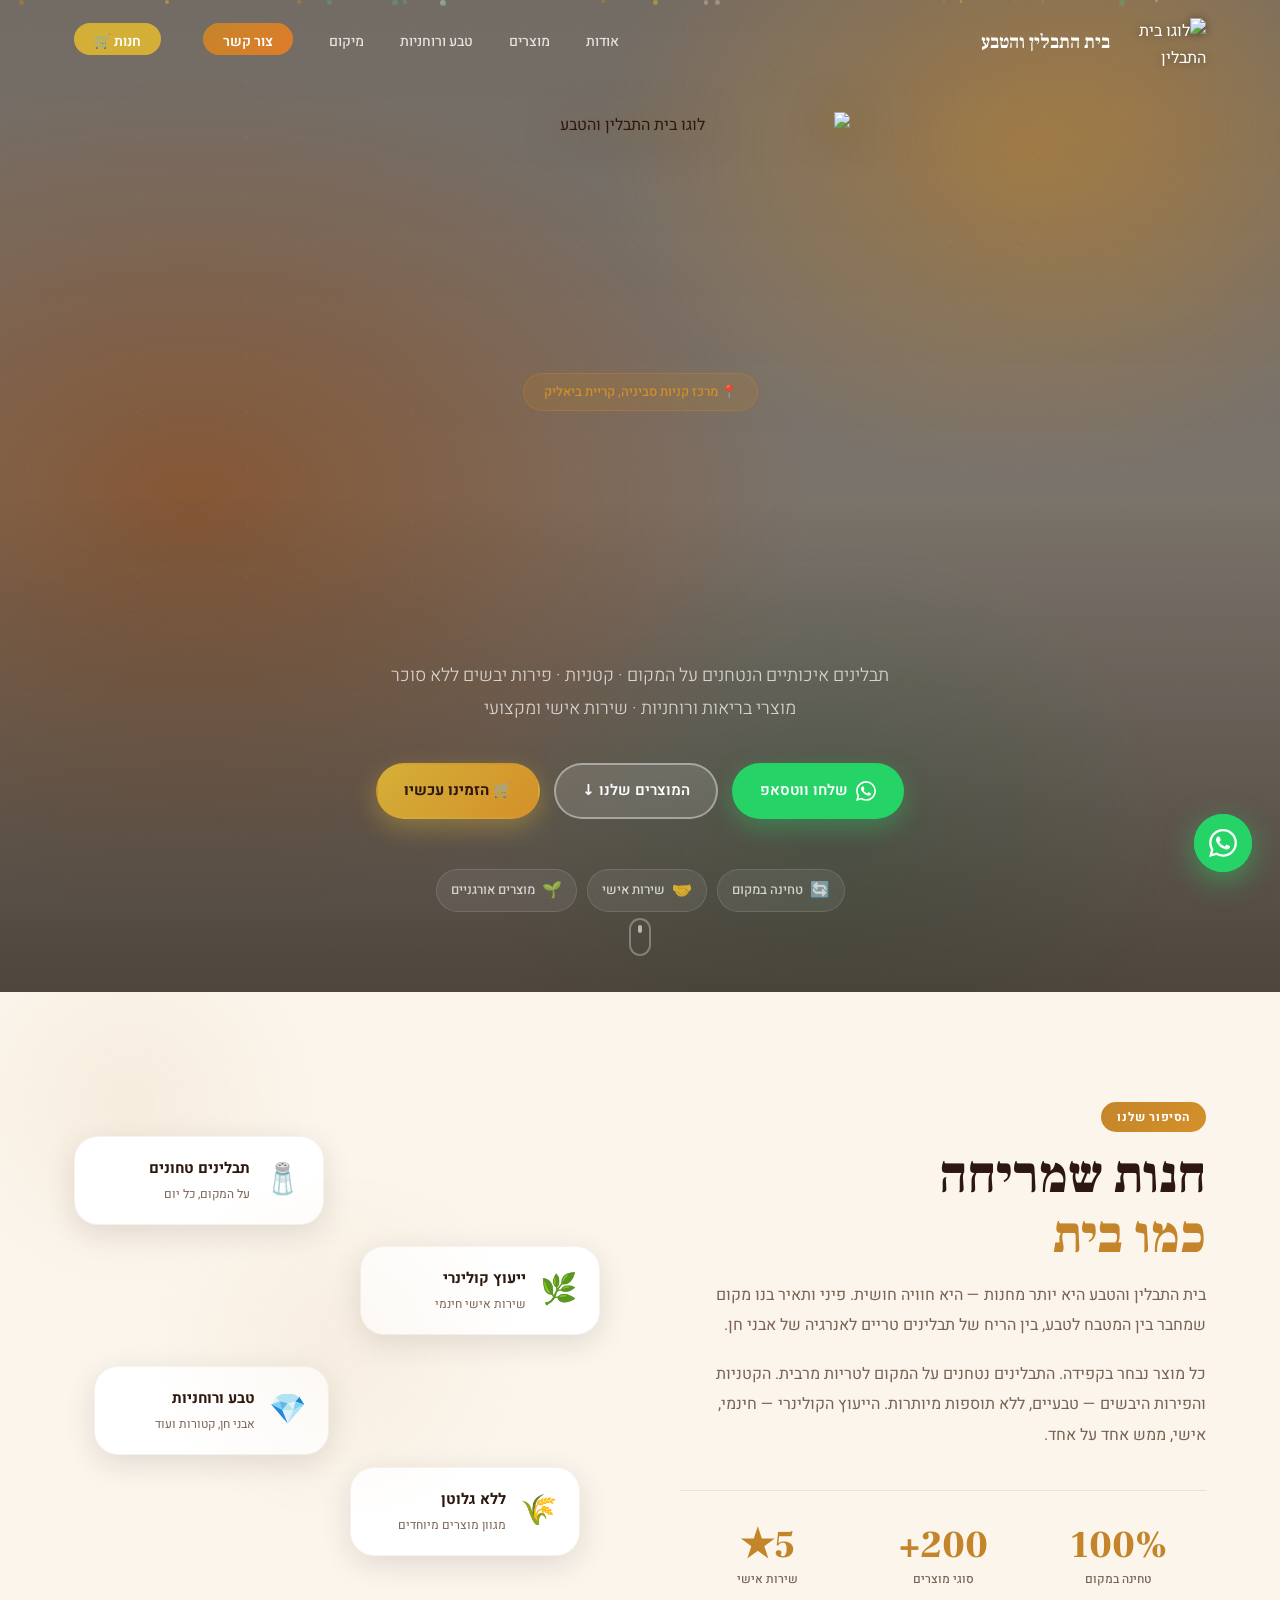
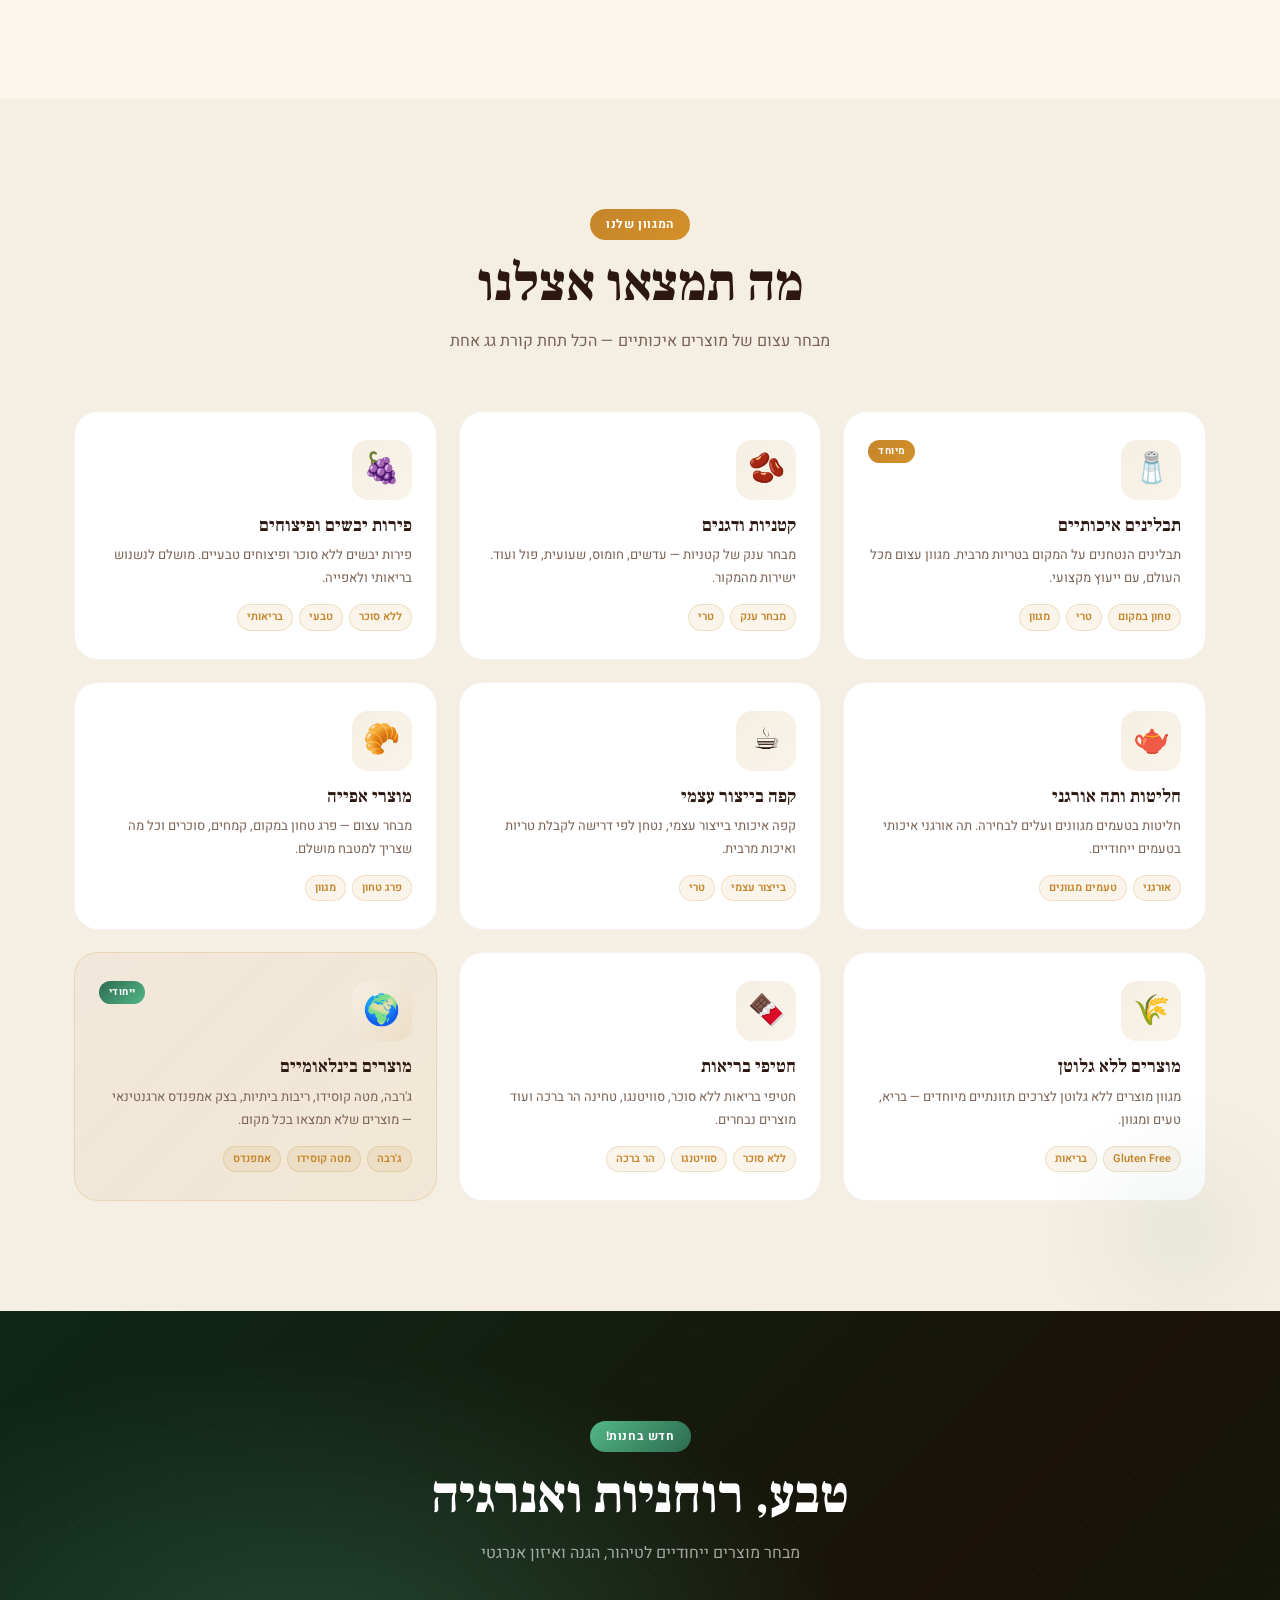
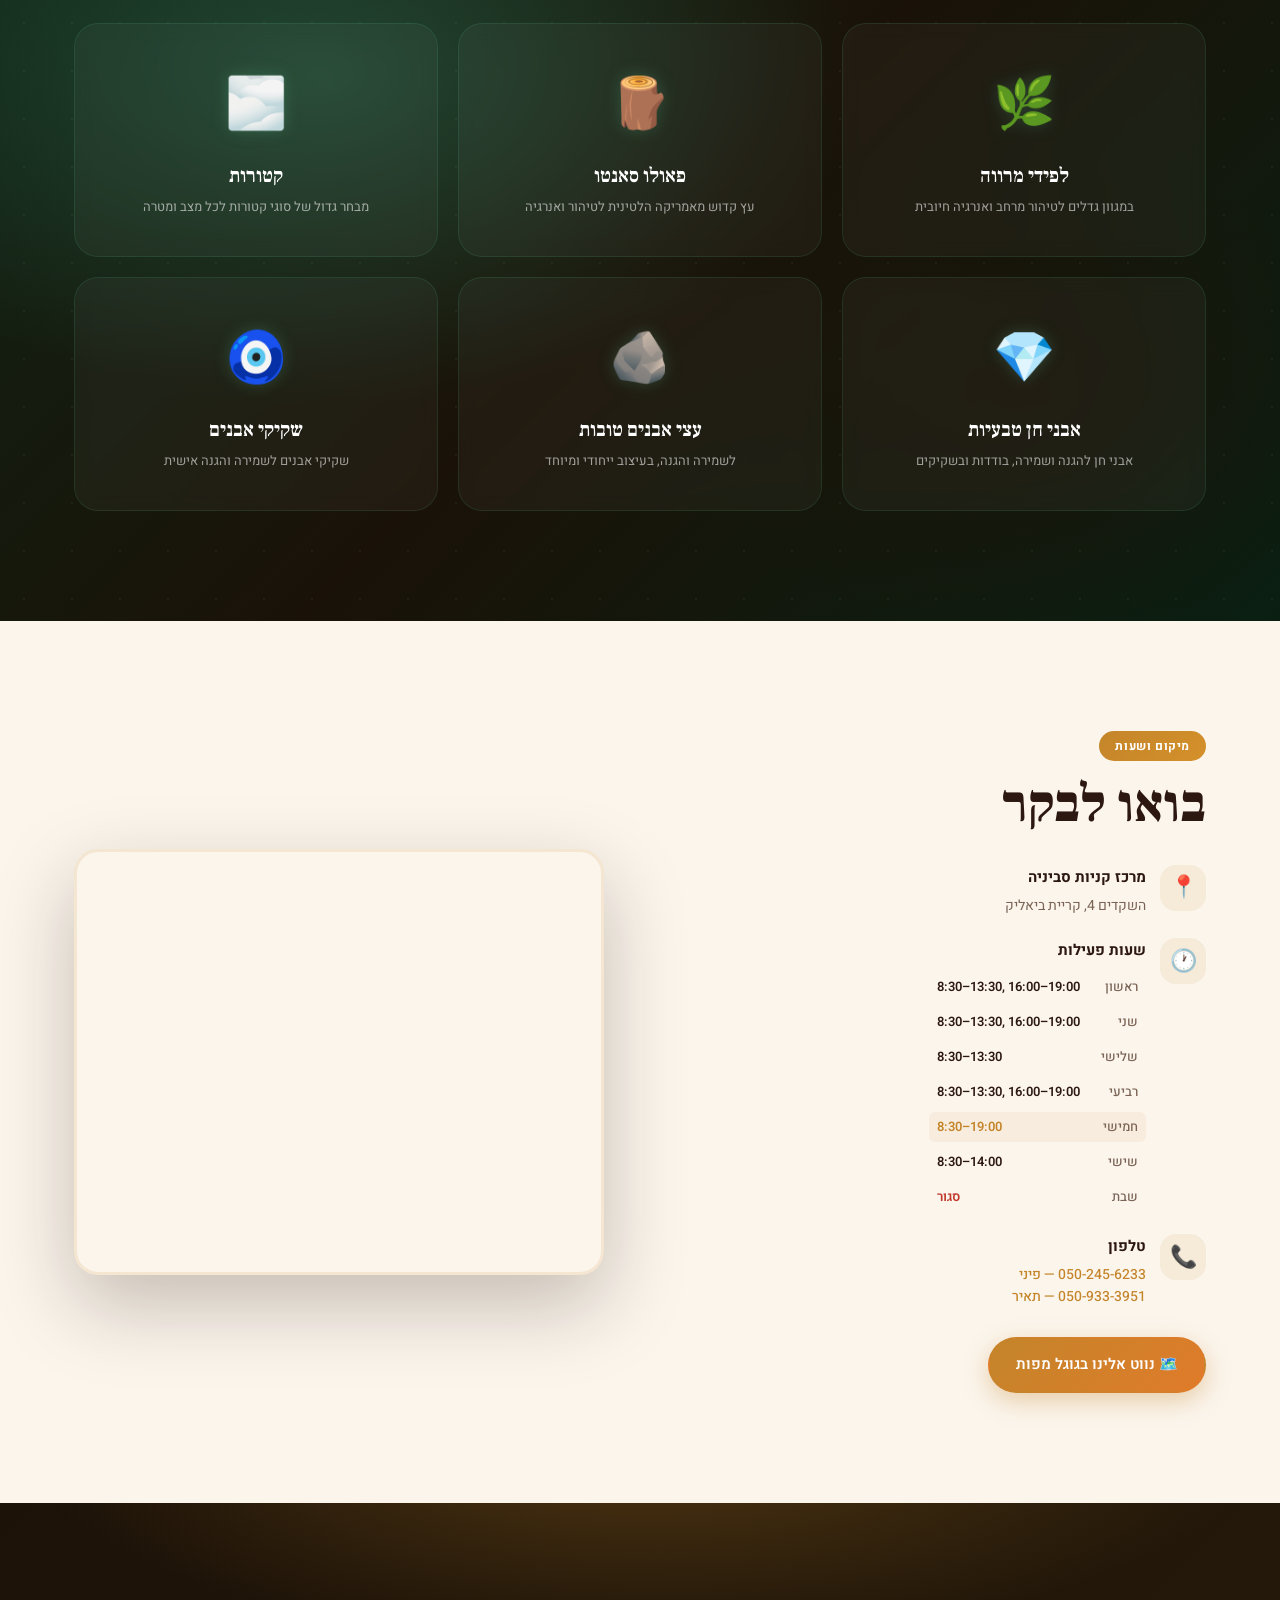
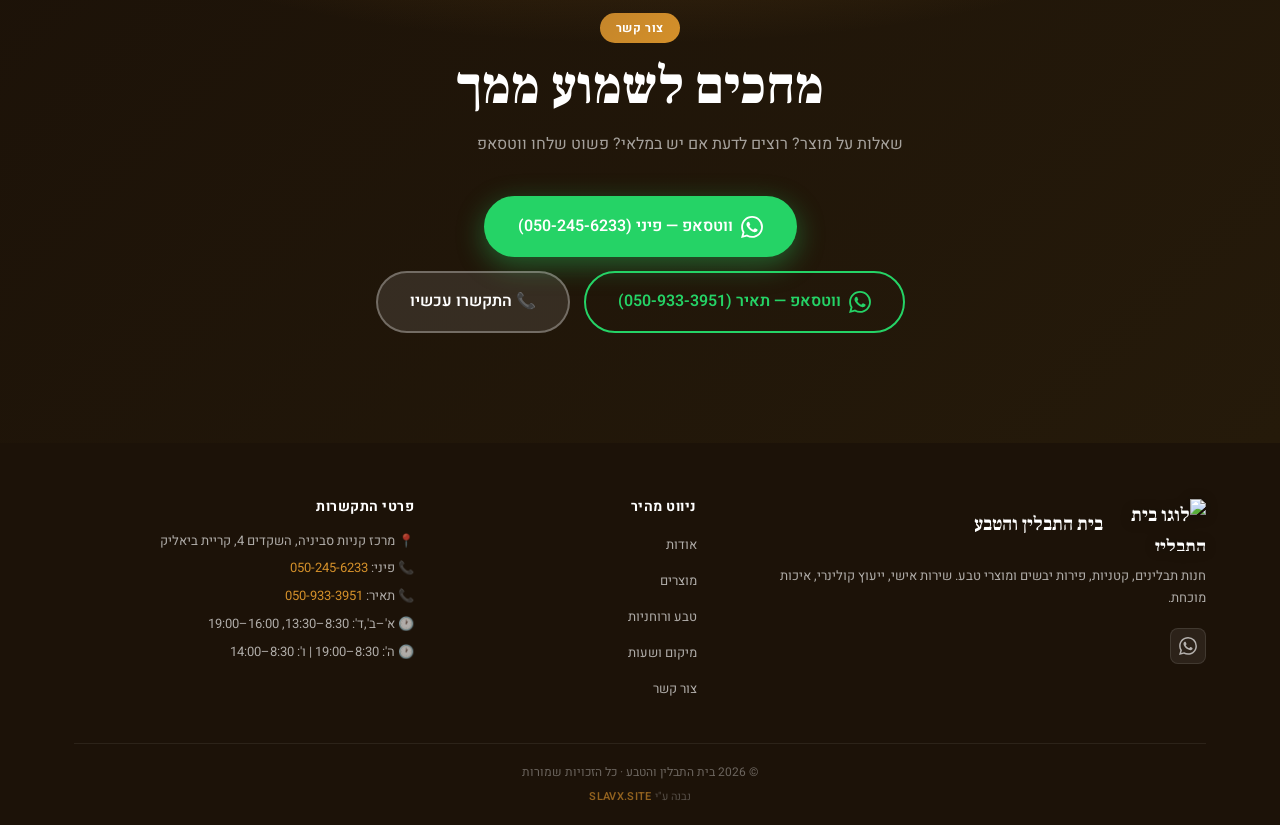
==== commit 936b8d81: "הורדת הכותרת" ====
--- a/index.html
+++ b/index.html
@@ -55,8 +55,8 @@
       </div>
       <div class="hero-badge reveal">📍 מרכז קניות סביניה, קריית ביאליק</div>
       <h1 class="hero-title reveal">
-        בית התבלין<br />
-        <span class="hero-title-gradient">והטבע</span>
+       <br />
+        <span class="hero-title-gradient"></span>
       </h1>
       <p class="hero-subtitle reveal">
         תבלינים איכותיים הנטחנים על המקום · קטניות · פירות יבשים ללא סוכר<br />
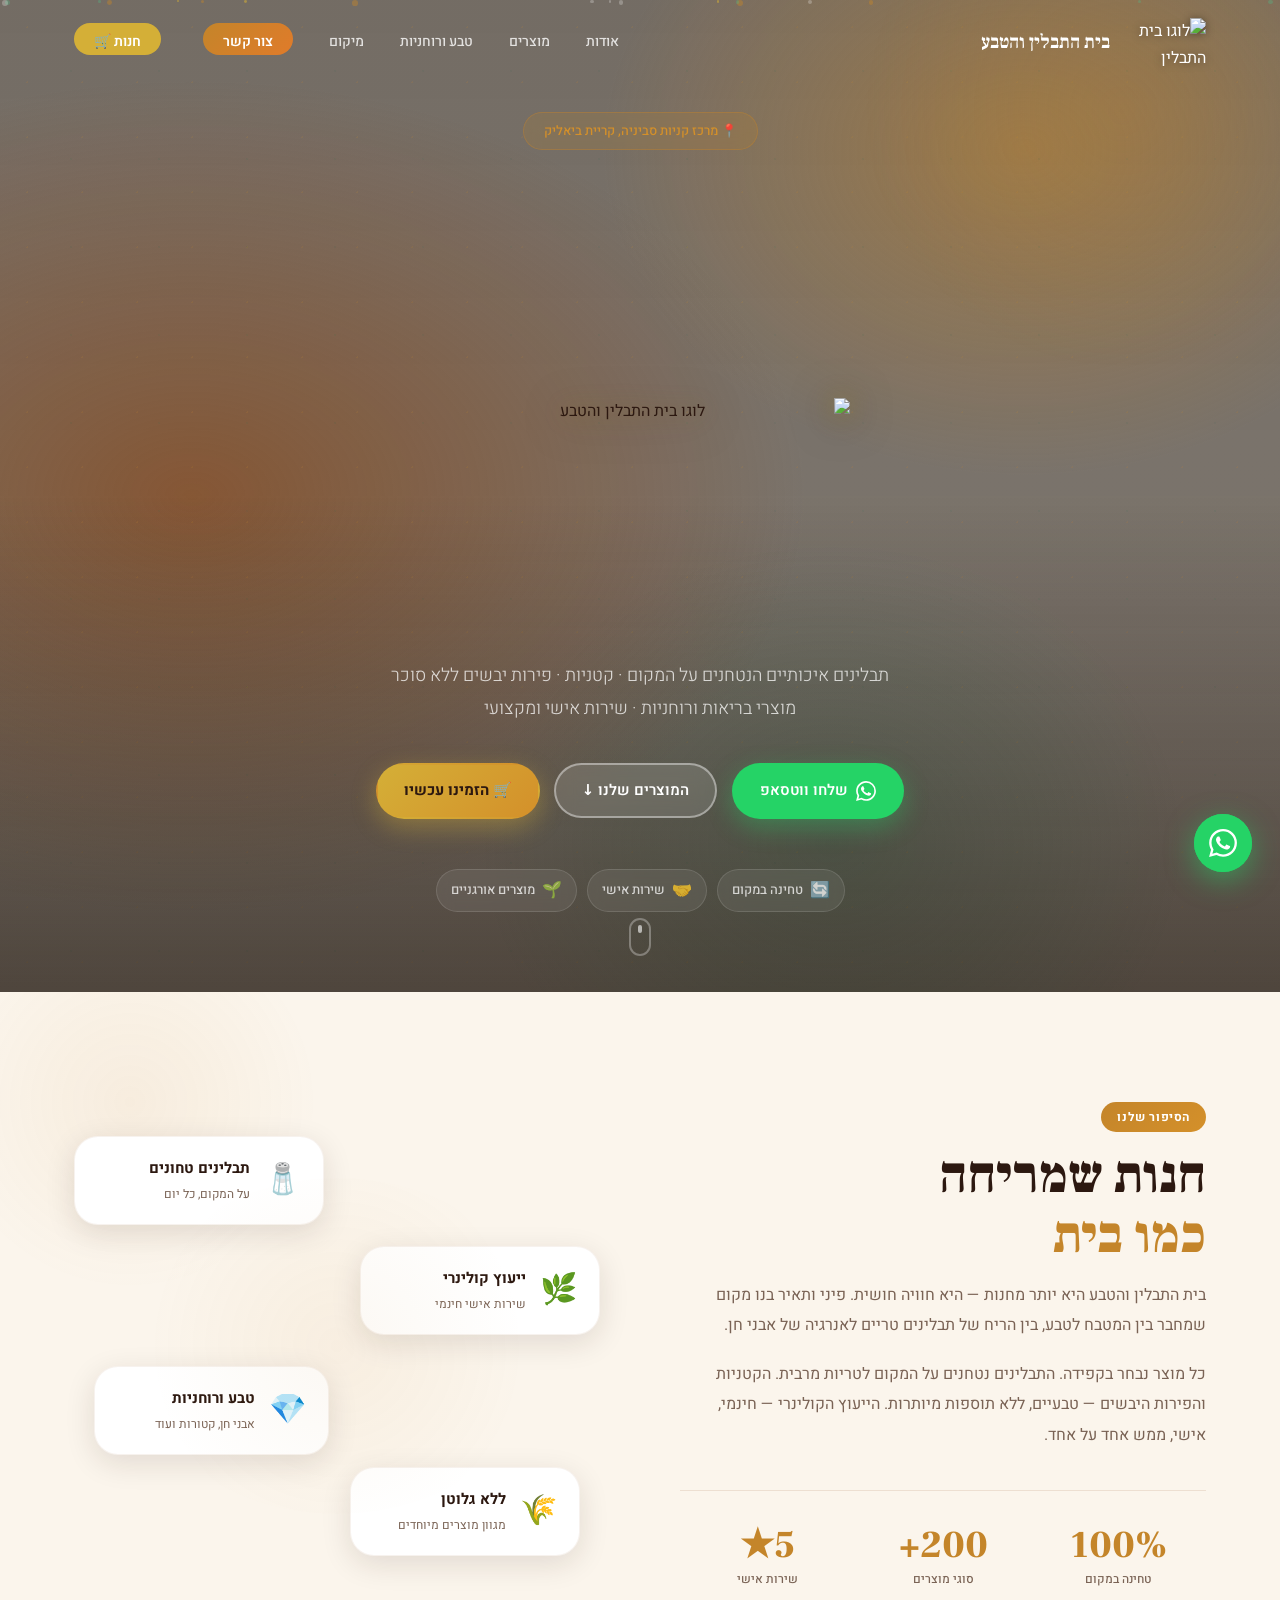
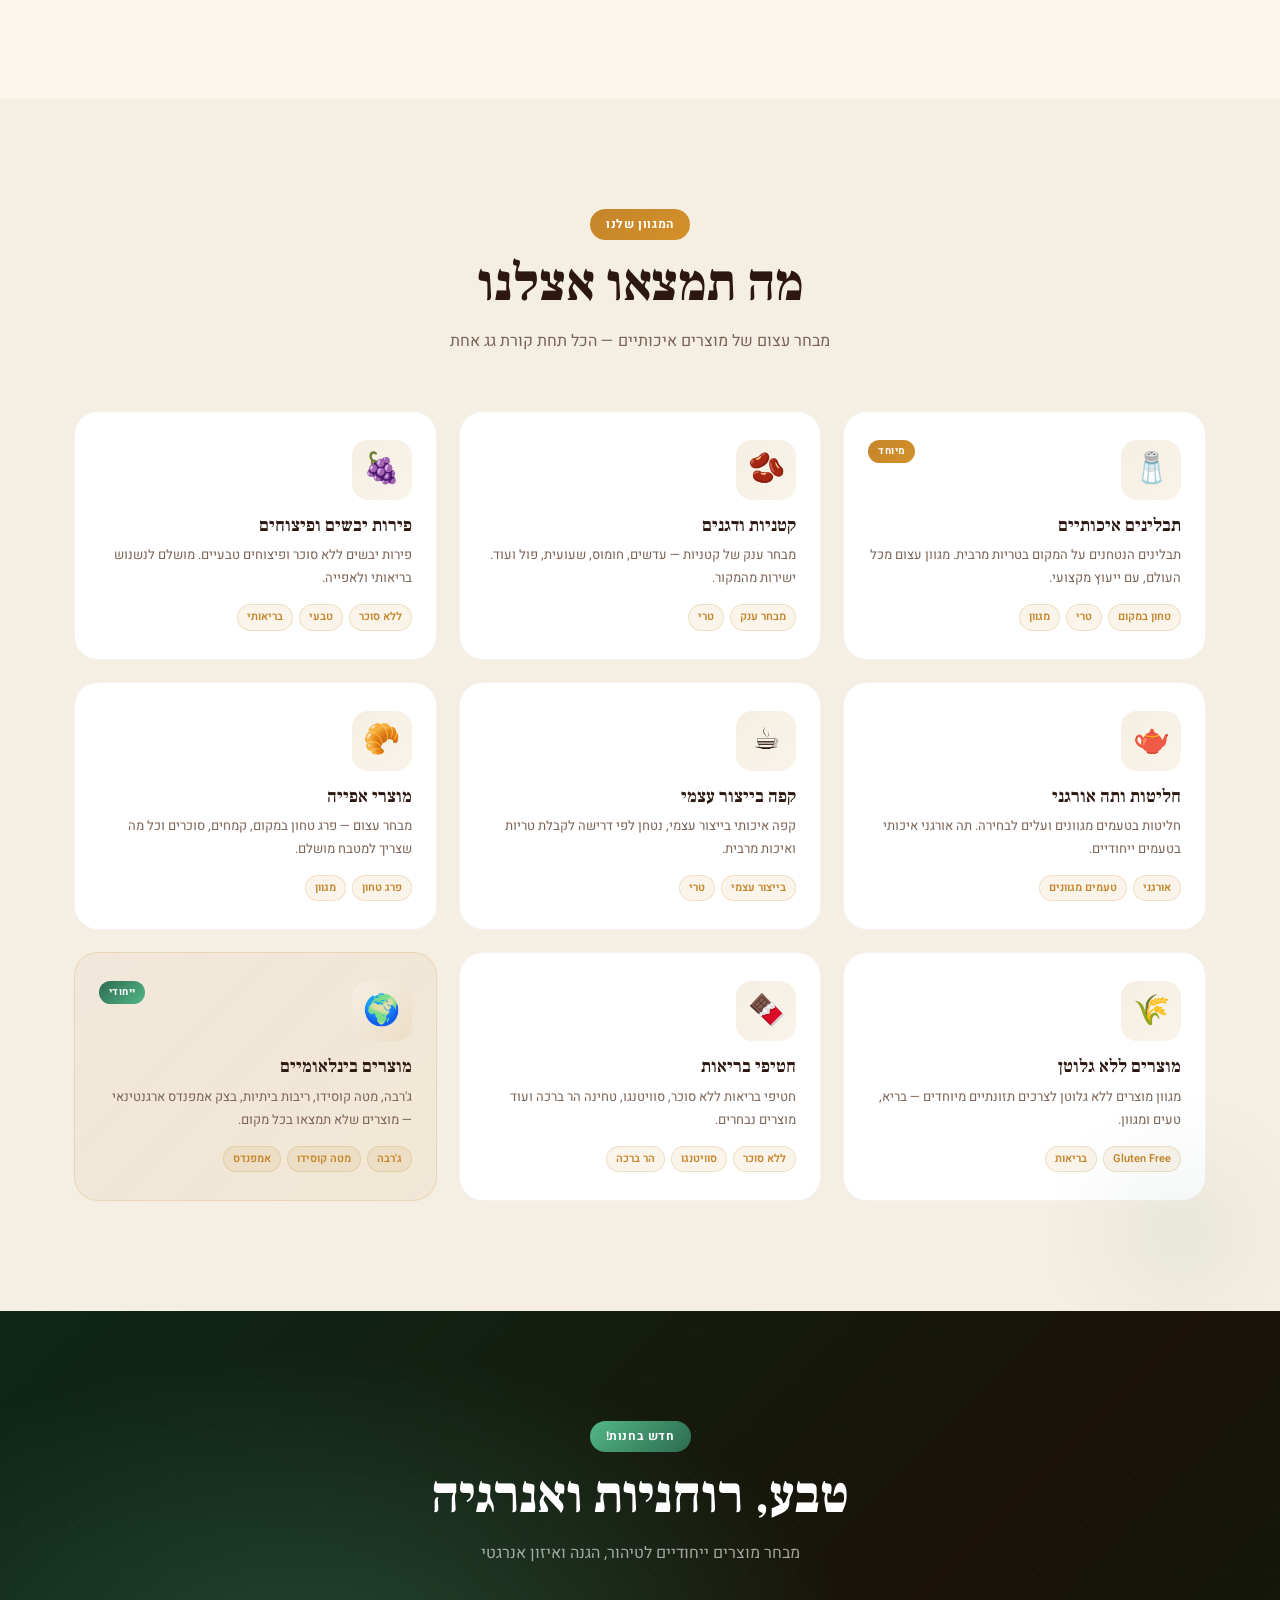
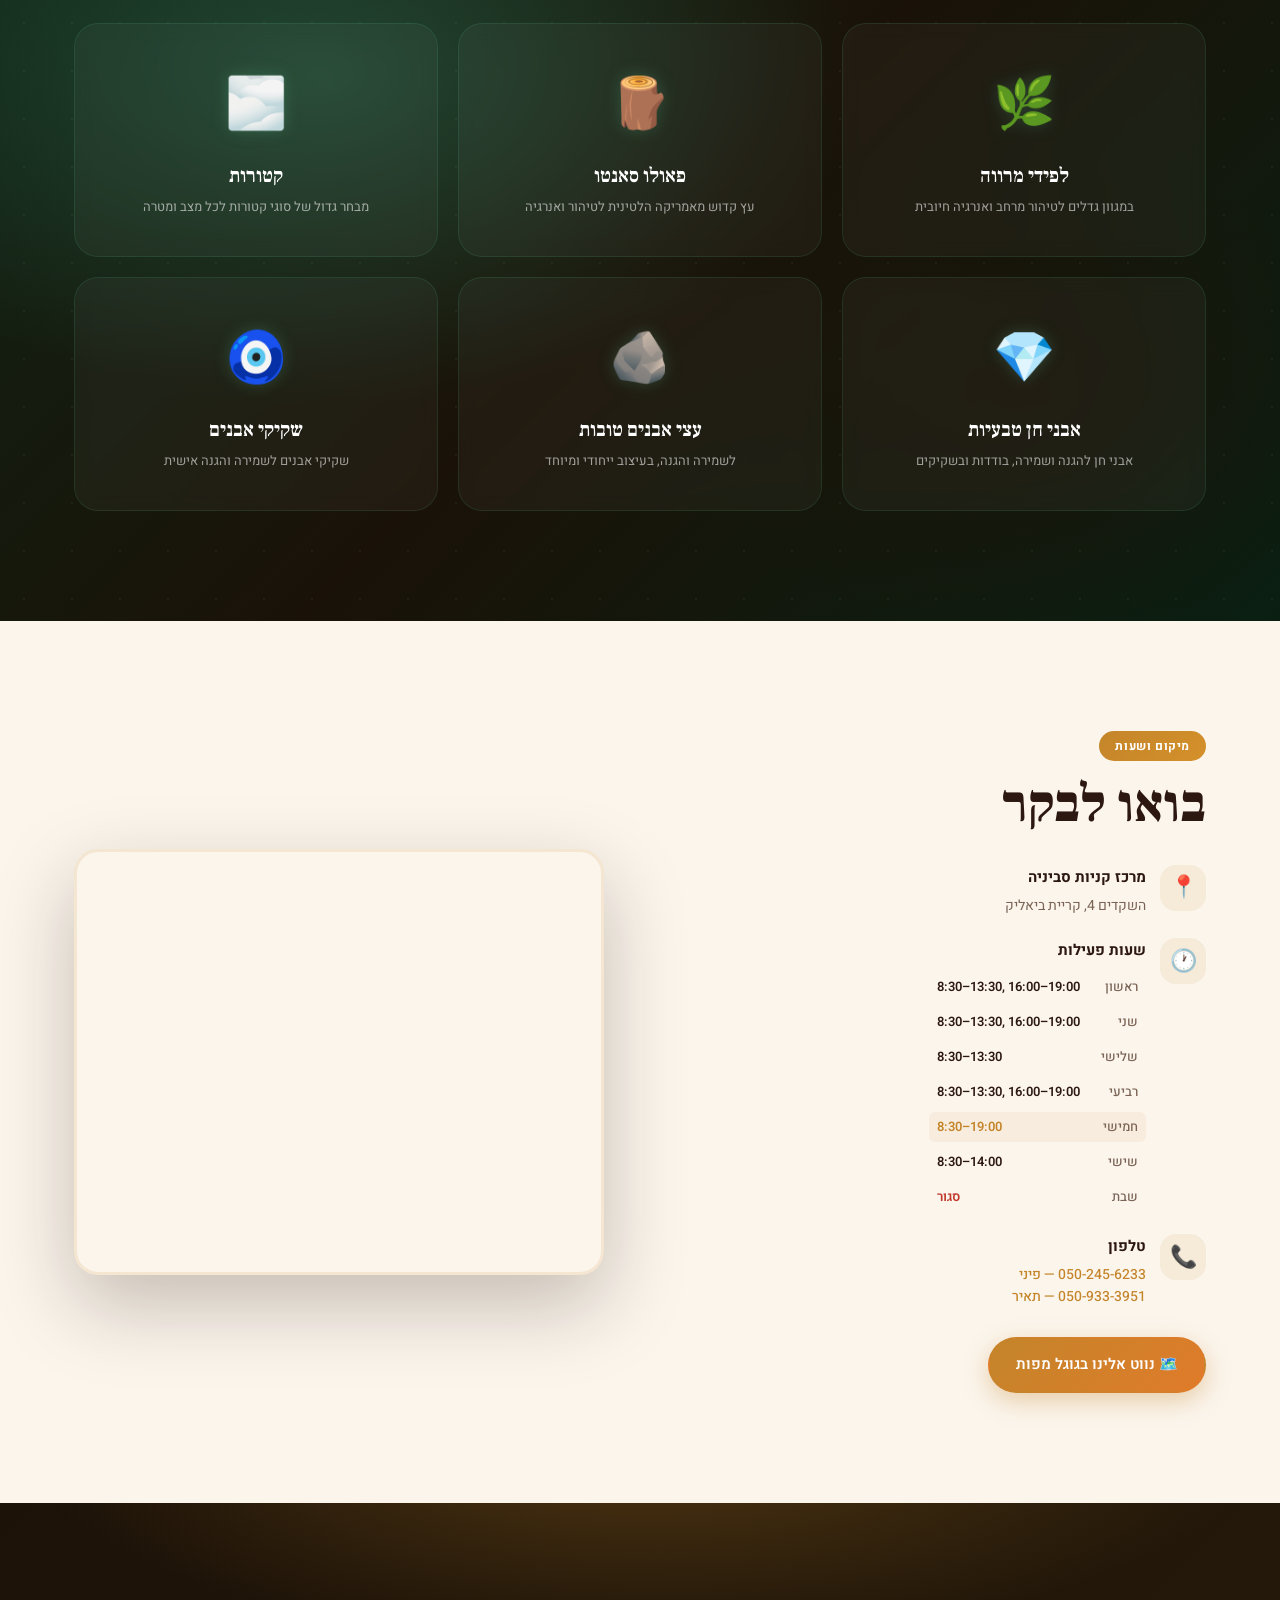
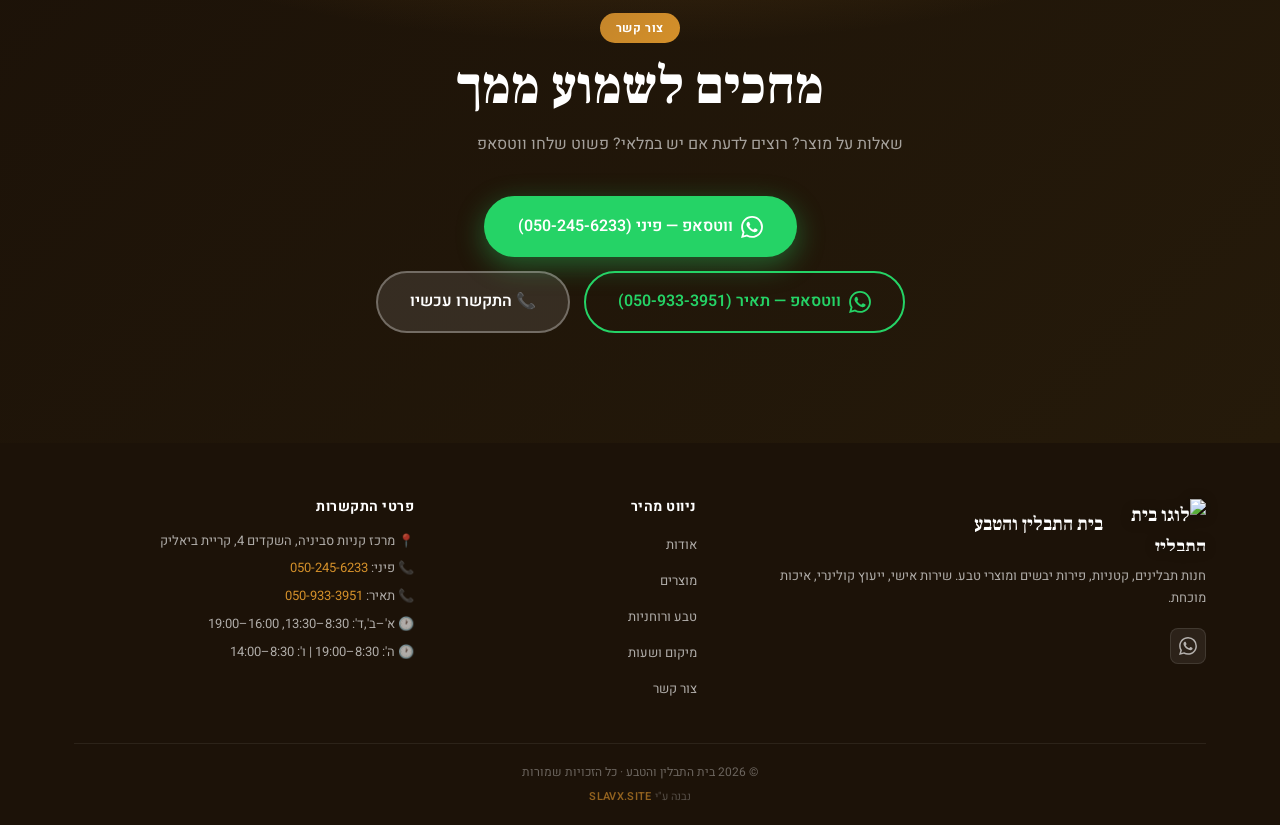
==== commit 55fe56cf: "שינוי מיקום" ====
--- a/index.html
+++ b/index.html
@@ -50,14 +50,15 @@
     <div class="hero-particles" id="heroParticles"></div>
     <div class="hero-overlay"></div>
     <div class="hero-content">
-      <div class="hero-logo reveal">
-        <img src="https://res.cloudinary.com/dcenbexvc/image/upload/v1772657567/Logo_gqf5ja.svg" alt="לוגו בית התבלין והטבע" />
-      </div>
+      
       <div class="hero-badge reveal">📍 מרכז קניות סביניה, קריית ביאליק</div>
       <h1 class="hero-title reveal">
        <br />
         <span class="hero-title-gradient"></span>
       </h1>
+      <div class="hero-logo reveal">
+        <img src="https://res.cloudinary.com/dcenbexvc/image/upload/v1772657567/Logo_gqf5ja.svg" alt="לוגו בית התבלין והטבע" />
+      </div>
       <p class="hero-subtitle reveal">
         תבלינים איכותיים הנטחנים על המקום · קטניות · פירות יבשים ללא סוכר<br />
         מוצרי בריאות ורוחניות · שירות אישי ומקצועי
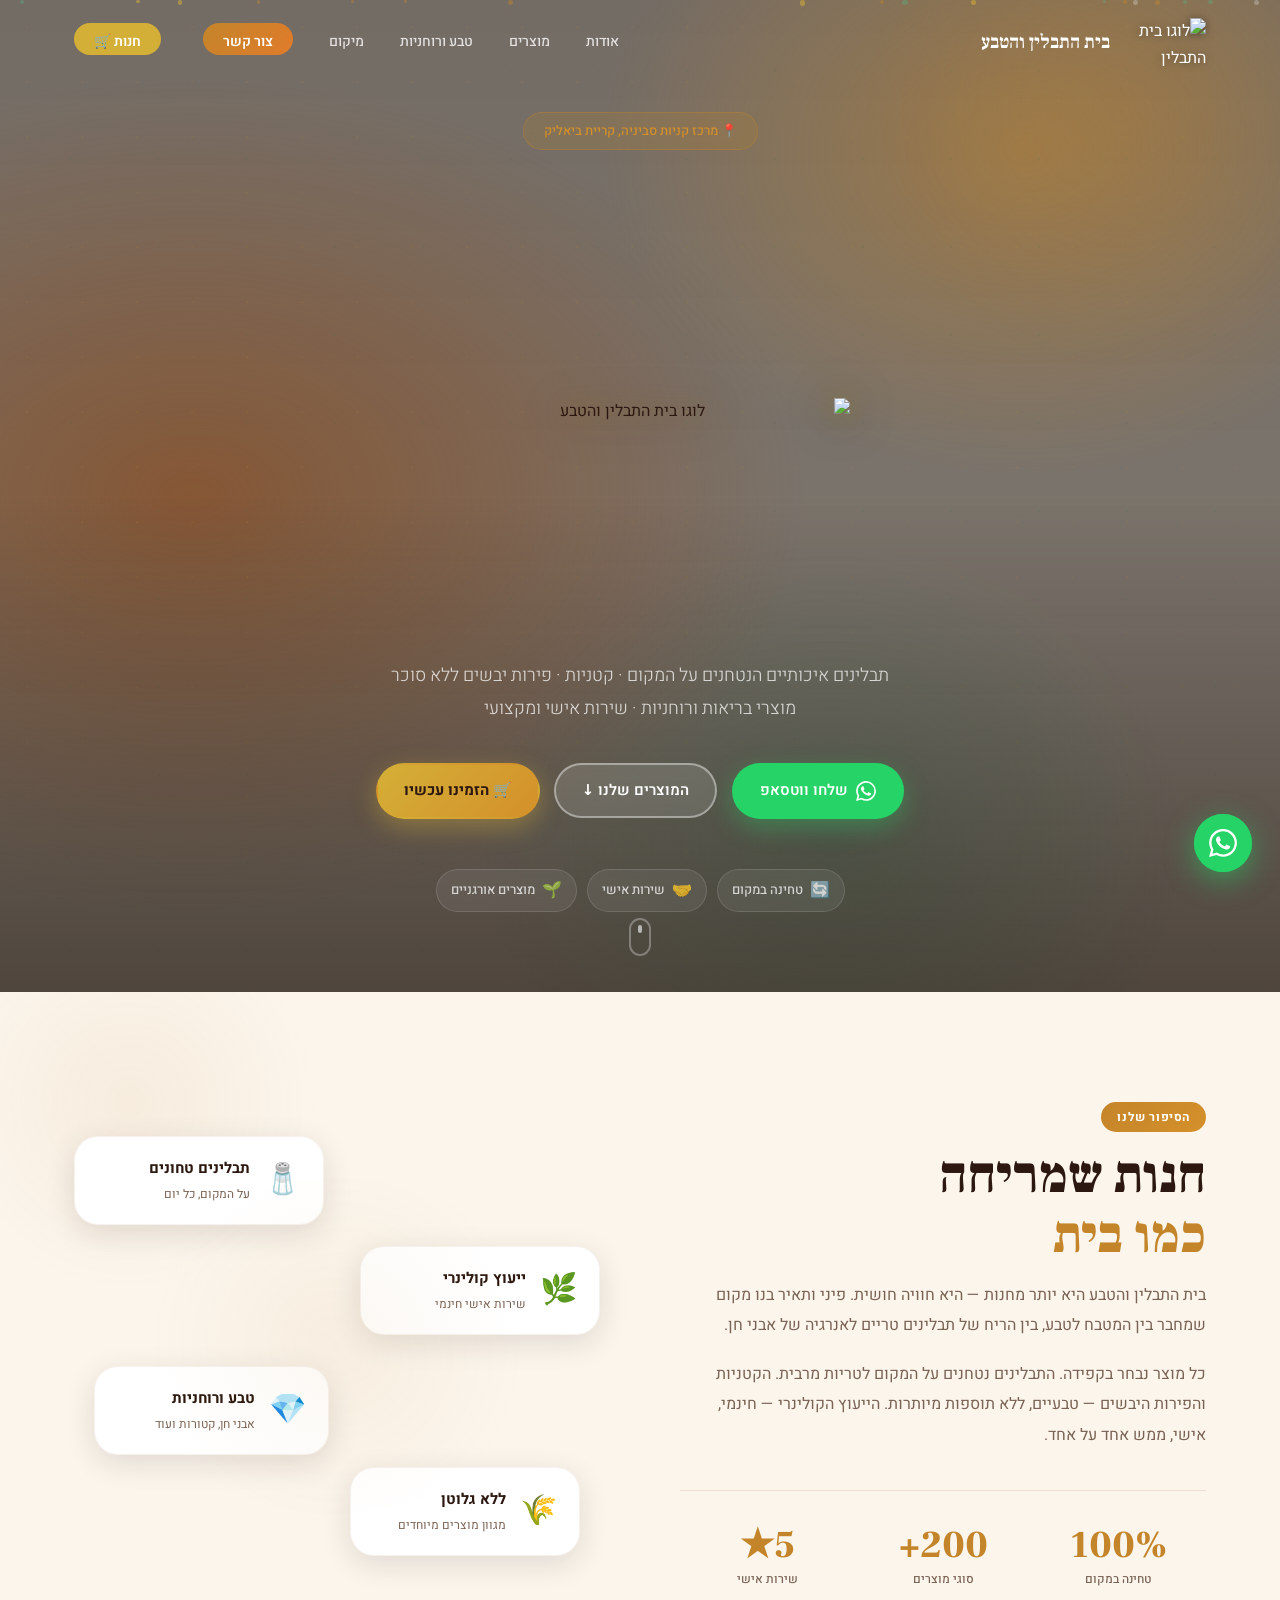
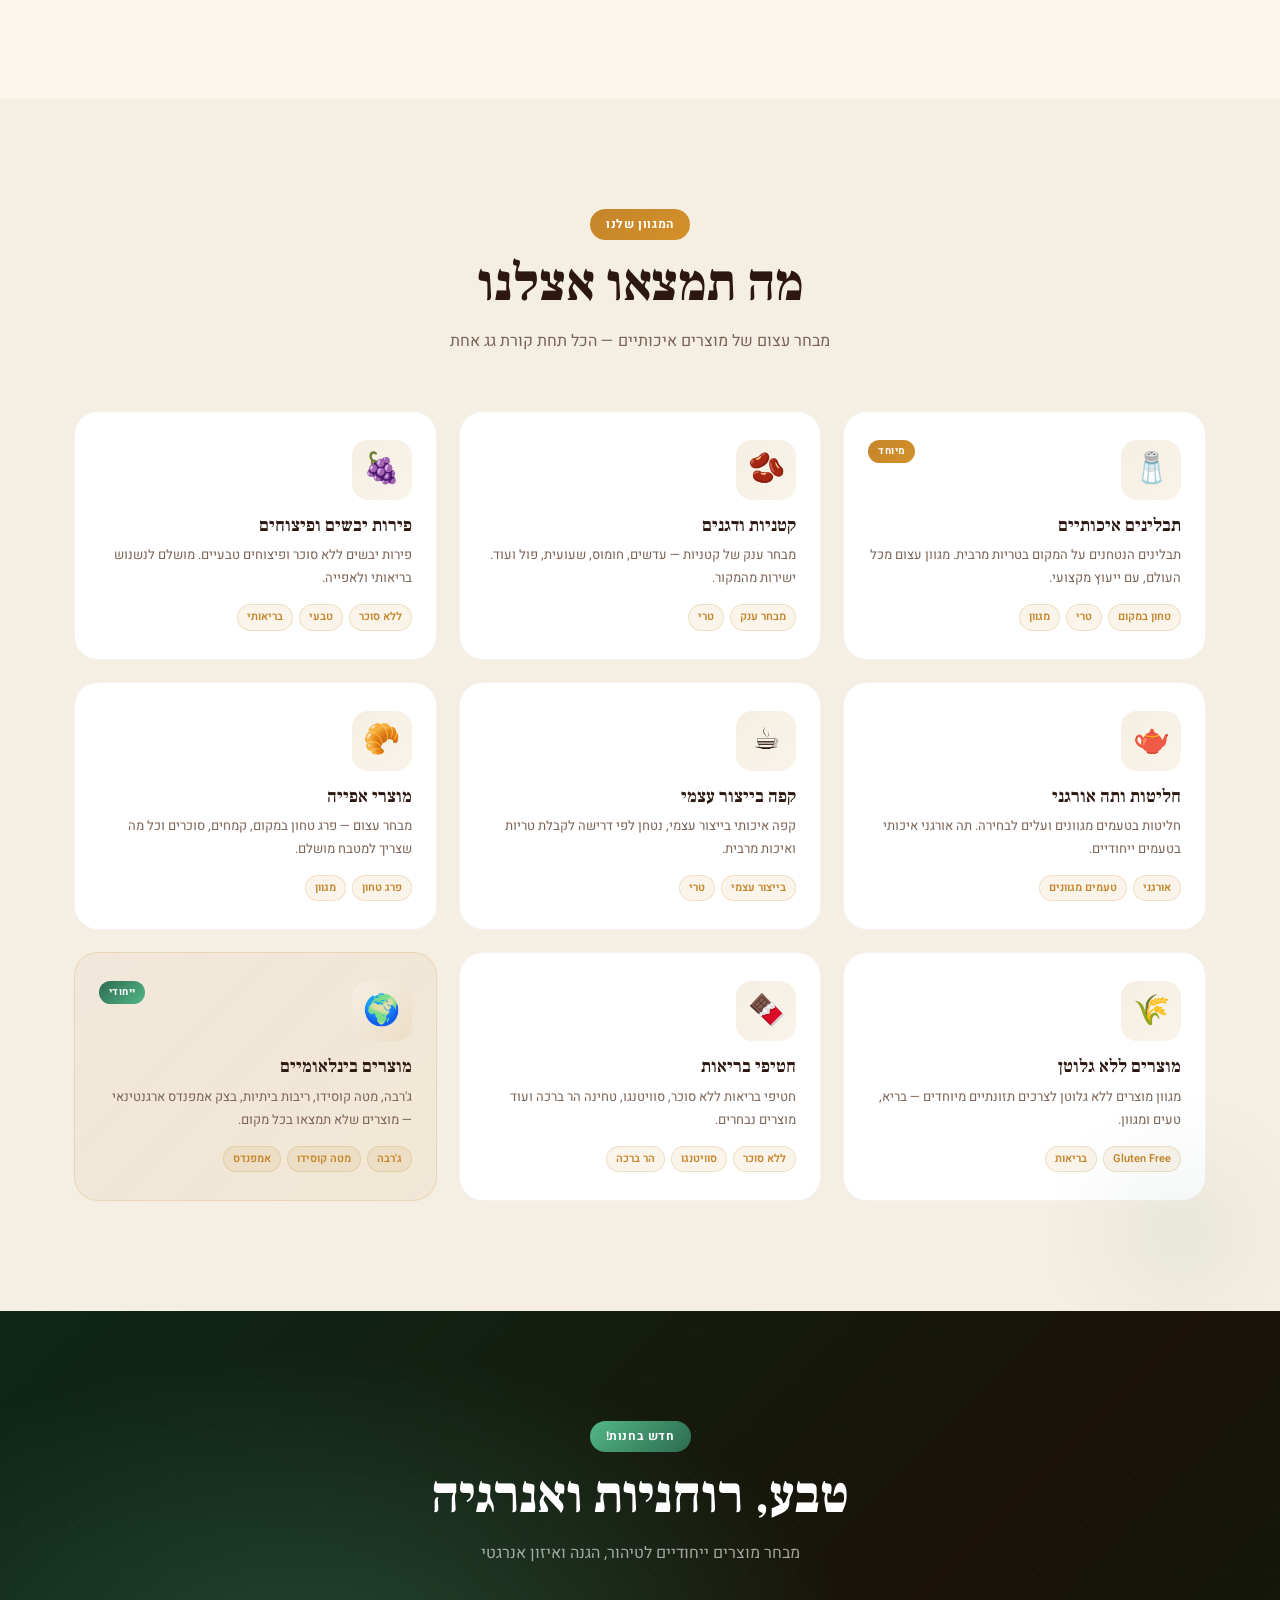
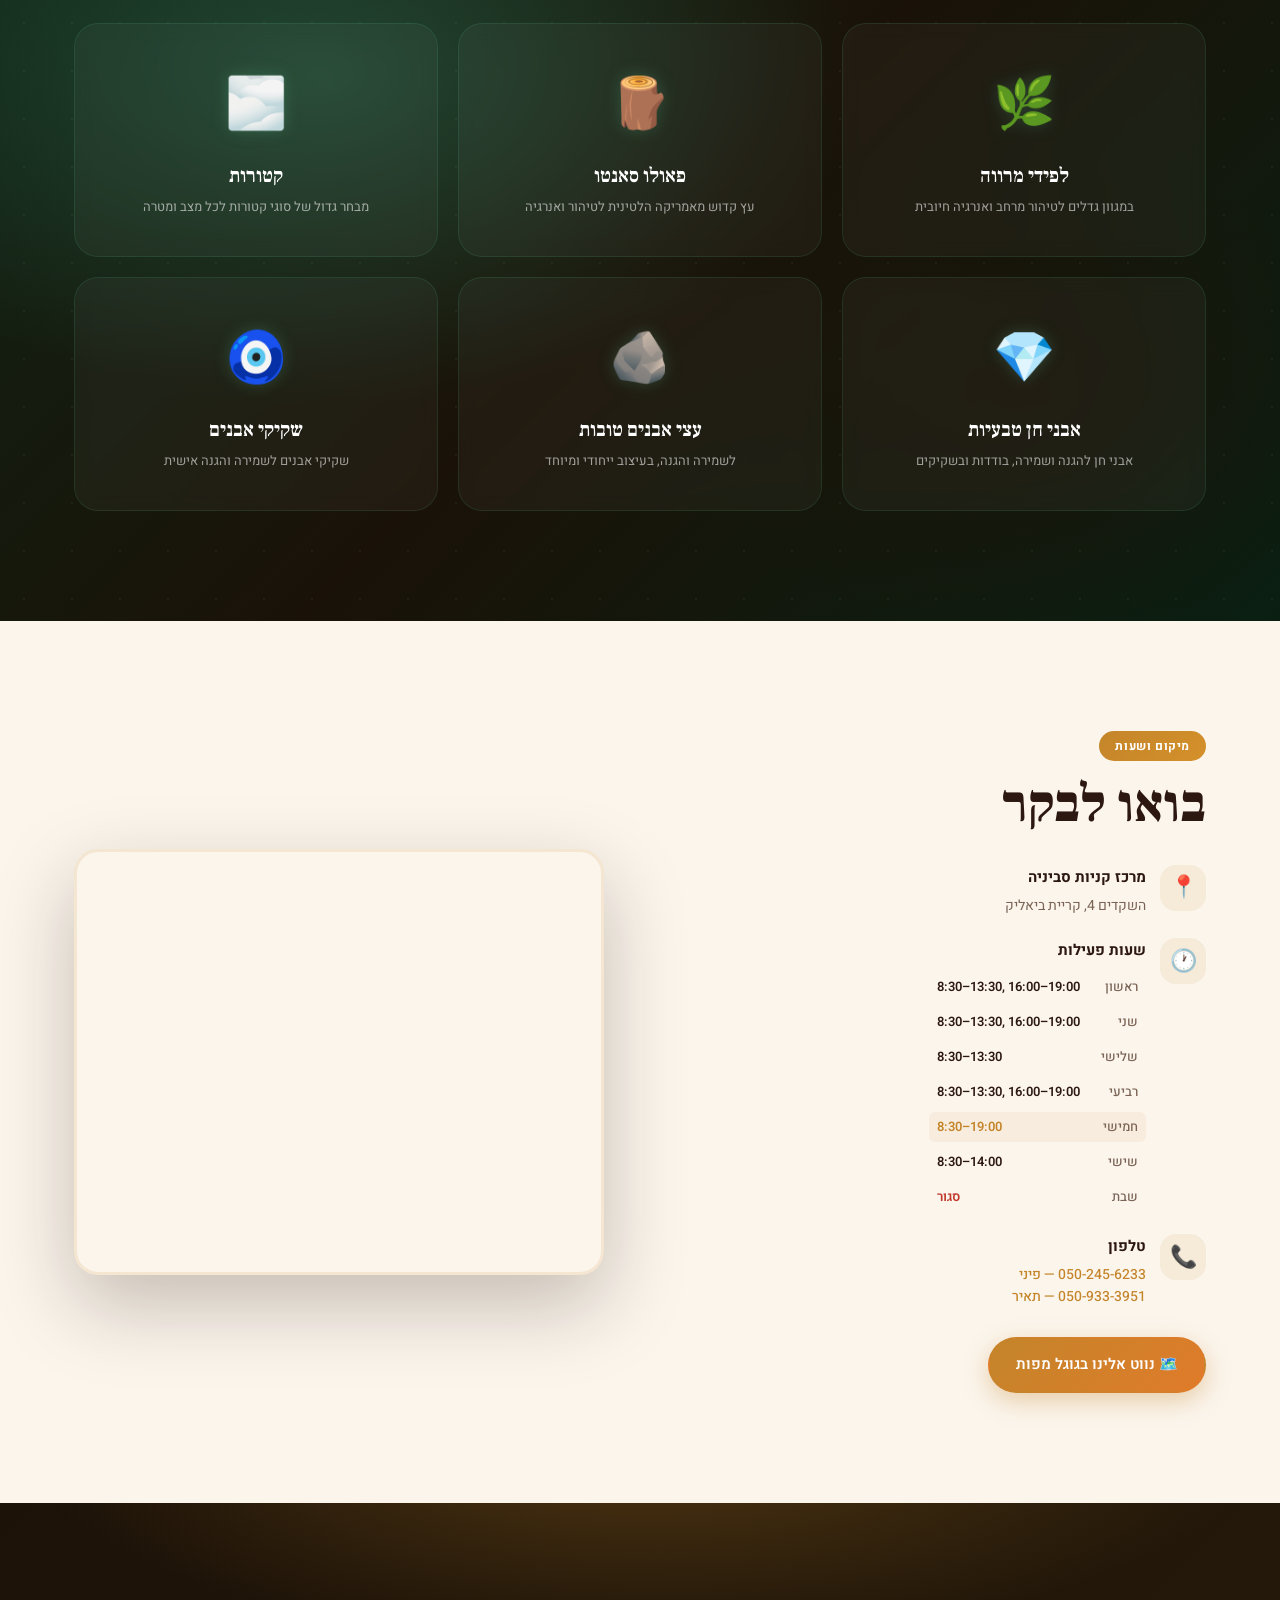
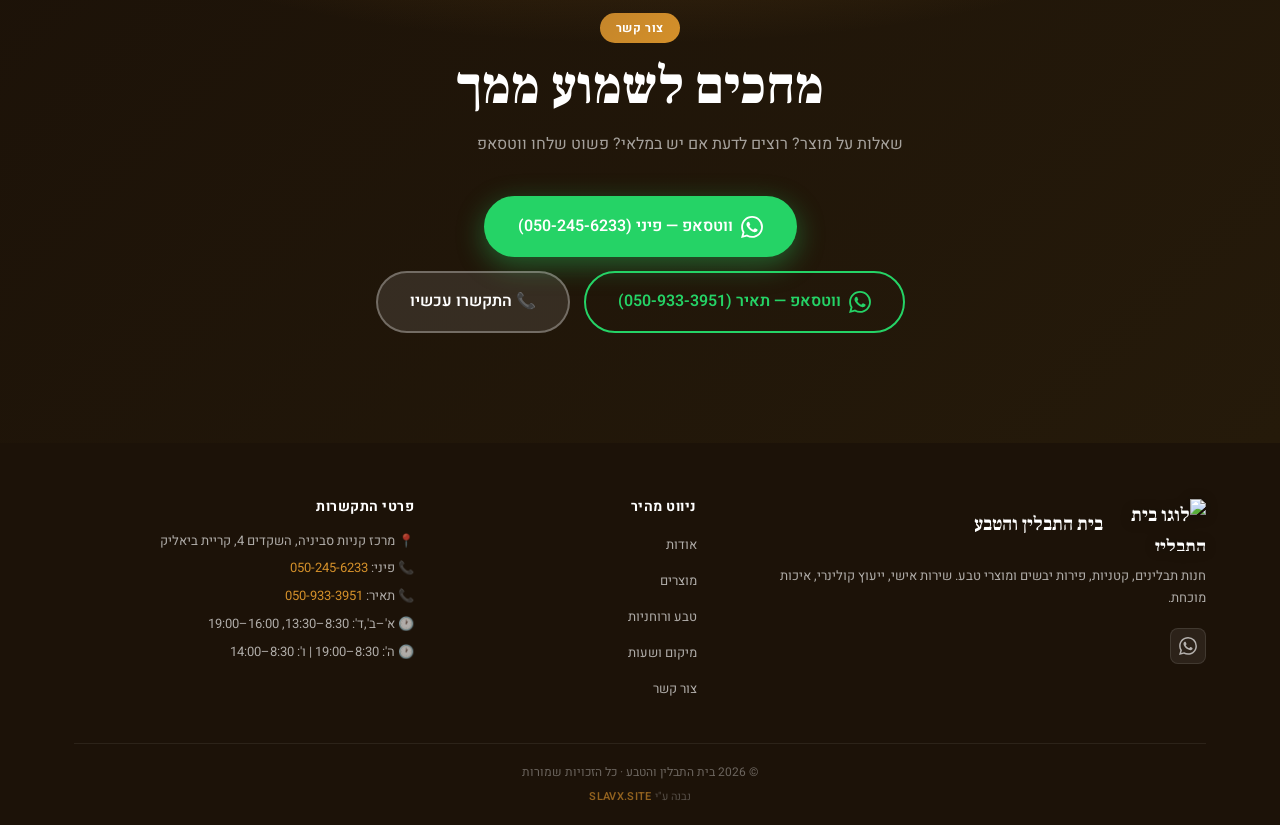
==== commit c4be8ebc: "feat(01-03): add Cloudinary preconnect and hero image preload to index.html - Add preconnect to res." ====
--- a/index.html
+++ b/index.html
@@ -8,6 +8,10 @@
   <meta name="keywords" content="תבלינים, קטניות, פירות יבשים, פיצוחים, קריית ביאליק, מרכז סביניה, חנות תבלינים, מוצרי טבע" />
   <link rel="preconnect" href="https://fonts.googleapis.com" />
   <link rel="preconnect" href="https://fonts.gstatic.com" crossorigin />
+  <link rel="preconnect" href="https://res.cloudinary.com" />
+  <link rel="preload" as="image"
+    href="https://res.cloudinary.com/dcenbexvc/image/upload/v1772654458/__________2k_delpmaspu_1_s91wir.jpg"
+    fetchpriority="high" />
   <link href="https://fonts.googleapis.com/css2?family=Frank+Ruhl+Libre:wght@400;700;900&family=Heebo:wght@300;400;500;600;700&display=swap" rel="stylesheet" />
   <link rel="stylesheet" href="css/style.css?v=5" />
 </head>
--- a/css/style.css
+++ b/css/style.css
@@ -34,6 +34,8 @@
   --white:     #FFFFFF;
   --dark-bg:   #1C1208;
   --dark-bg2:  #251808;
+  --whatsapp:      #25D366;
+  --whatsapp-dark: #20BA5A;
 
   /* Semantic */
   --text-dark:   var(--brown-900);
@@ -129,29 +131,29 @@
 }
 
 .btn-whatsapp {
-  background: #25D366;
+  background: var(--whatsapp);
   color: var(--white);
   box-shadow: 0 8px 24px rgba(37,211,102,.35);
 }
-.btn-whatsapp:hover { background: #20BA5A; box-shadow: 0 14px 36px rgba(37,211,102,.50); }
+.btn-whatsapp:hover { background: var(--whatsapp-dark); box-shadow: 0 14px 36px rgba(37,211,102,.50); }
 
 .btn-whatsapp-lg {
-  background: #25D366;
+  background: var(--whatsapp);
   color: var(--white);
   box-shadow: 0 8px 28px rgba(37,211,102,.4);
   font-size: 16px;
   padding: 15px 32px;
 }
-.btn-whatsapp-lg:hover { background: #20BA5A; box-shadow: 0 16px 40px rgba(37,211,102,.55); }
+.btn-whatsapp-lg:hover { background: var(--whatsapp-dark); box-shadow: 0 16px 40px rgba(37,211,102,.55); }
 
 .btn-whatsapp-outline {
   background: transparent;
-  color: #25D366;
-  border-color: #25D366;
+  color: var(--whatsapp);
+  border-color: var(--whatsapp);
   font-size: 16px;
   padding: 15px 32px;
 }
-.btn-whatsapp-outline:hover { background: #25D366; color: var(--white); }
+.btn-whatsapp-outline:hover { background: var(--whatsapp); color: var(--white); }
 
 .btn-shop {
   background: linear-gradient(135deg, var(--gold), var(--amber));
@@ -534,8 +536,8 @@
   animation: scroll-bounce 1.6s ease-in-out infinite;
 }
 @keyframes scroll-bounce {
-  0%   { opacity: 1; top: 5px; }
-  100% { opacity: 0; top: 20px; }
+  0%   { opacity: 1; transform: translateY(0); }
+  100% { opacity: 0; transform: translateY(15px); }
 }
 
 /* ── About ──────────────────────────────────────────────────── */
@@ -1023,7 +1025,7 @@
   color: rgba(255,255,255,.65);
   transition: background var(--t-fast), color var(--t-fast);
 }
-.footer-social a:hover { background: #25D366; color: var(--white); border-color: #25D366; }
+.footer-social a:hover { background: var(--whatsapp); color: var(--white); border-color: var(--whatsapp); }
 
 .footer-nav h4, .footer-contact h4 {
   font-family: var(--font-body);
@@ -1068,7 +1070,7 @@
   bottom: 28px;
   inset-inline-start: 28px;
   width: 58px; height: 58px;
-  background: #25D366;
+  background: var(--whatsapp);
   border-radius: 50%;
   display: flex;
   align-items: center;
@@ -1085,7 +1087,7 @@
   position: absolute;
   inset: 0;
   border-radius: 50%;
-  background: #25D366;
+  background: var(--whatsapp);
   animation: wa-ring 2.5s ease-out infinite;
   z-index: -1;
 }
@@ -1190,3 +1192,23 @@
   .stat { text-align: right; display: flex; gap: 12px; align-items: center; }
   .stat-number { font-size: 32px; }
 }
+
+/* ── Reduced Motion ─────────────────────────────────────────── */
+@media (prefers-reduced-motion: reduce) {
+  /* Stop all looping @keyframes */
+  .hero-bg::after                    { animation: none; }
+  .particle                          { animation: none; }
+  .scroll-dot                        { animation: none; }
+  .ac-1, .ac-2, .ac-3, .ac-4        { animation: none; }
+  .nature-label                      { animation: none; }
+  .wa-pulse                          { animation: none; }
+
+  /* Make reveal elements immediately visible — no transition */
+  .reveal,
+  .reveal-right,
+  .reveal-left {
+    opacity: 1;
+    transform: none;
+    transition: none;
+  }
+}
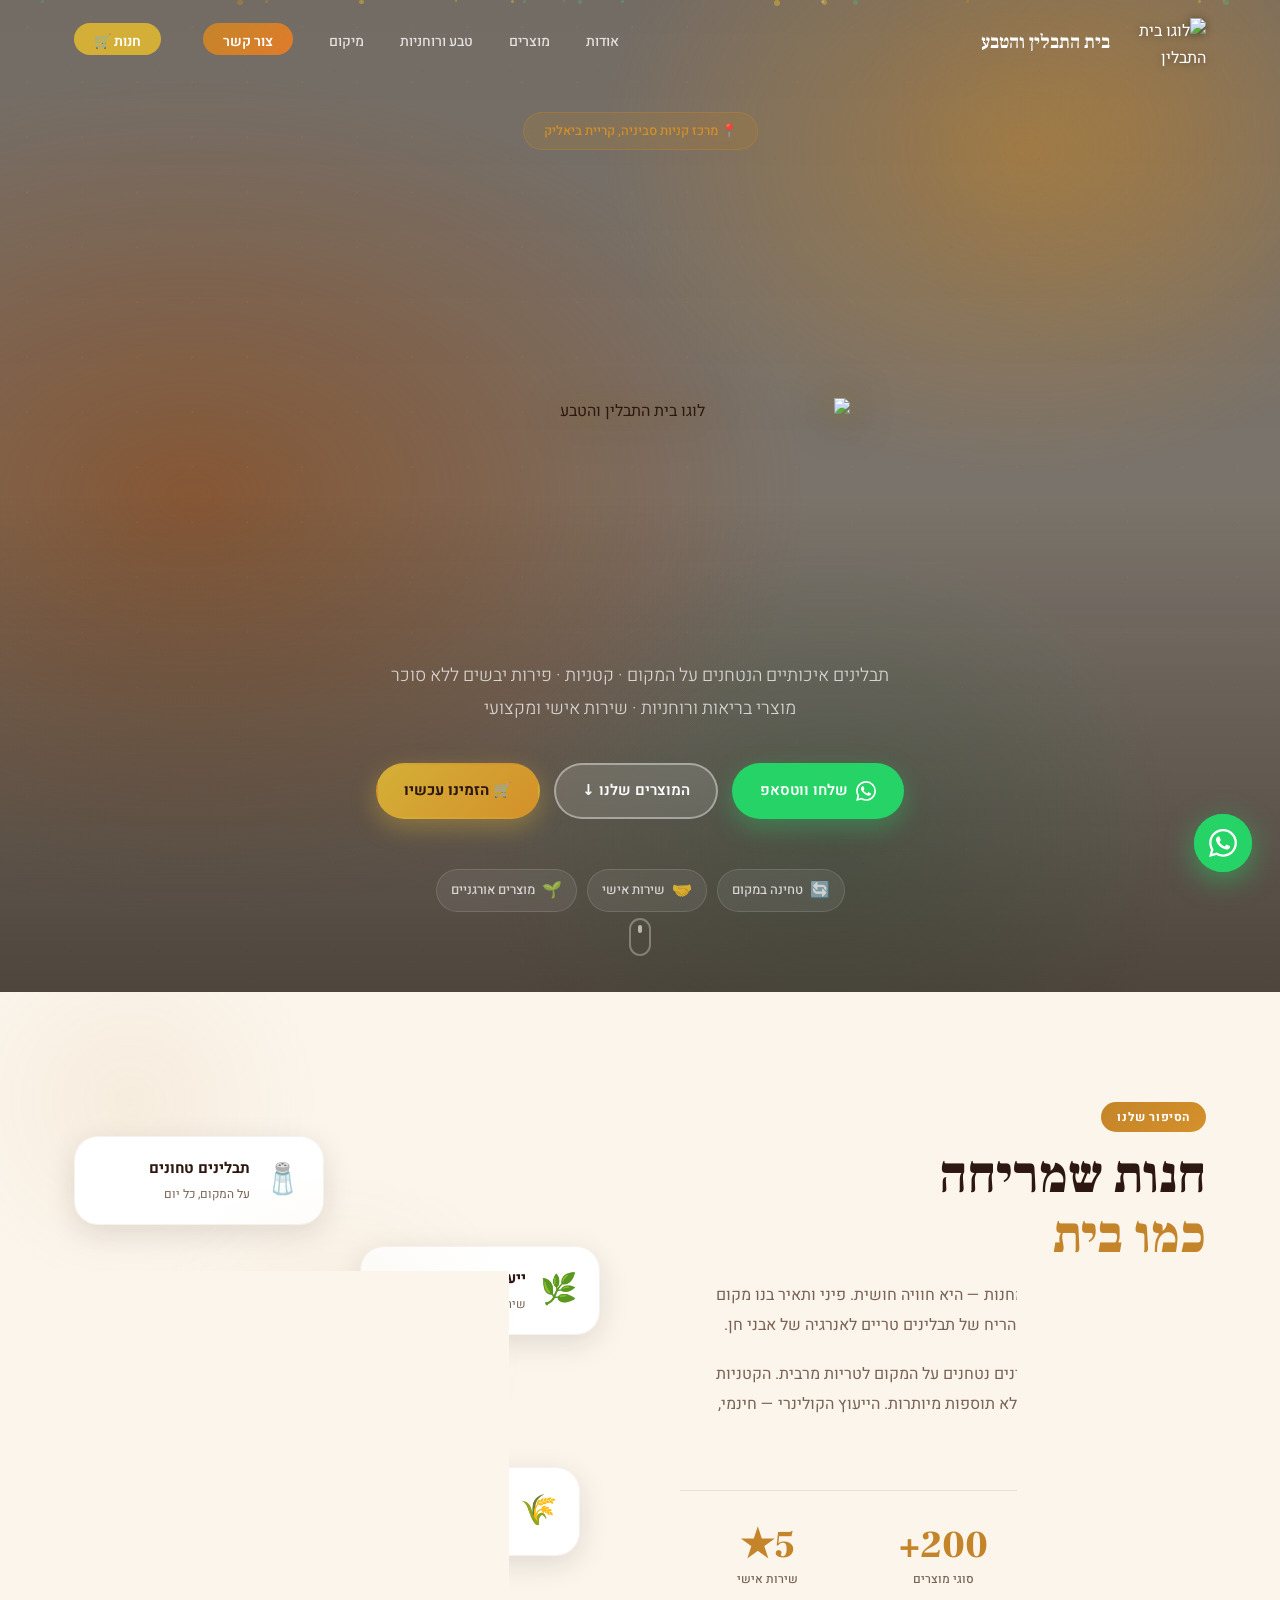
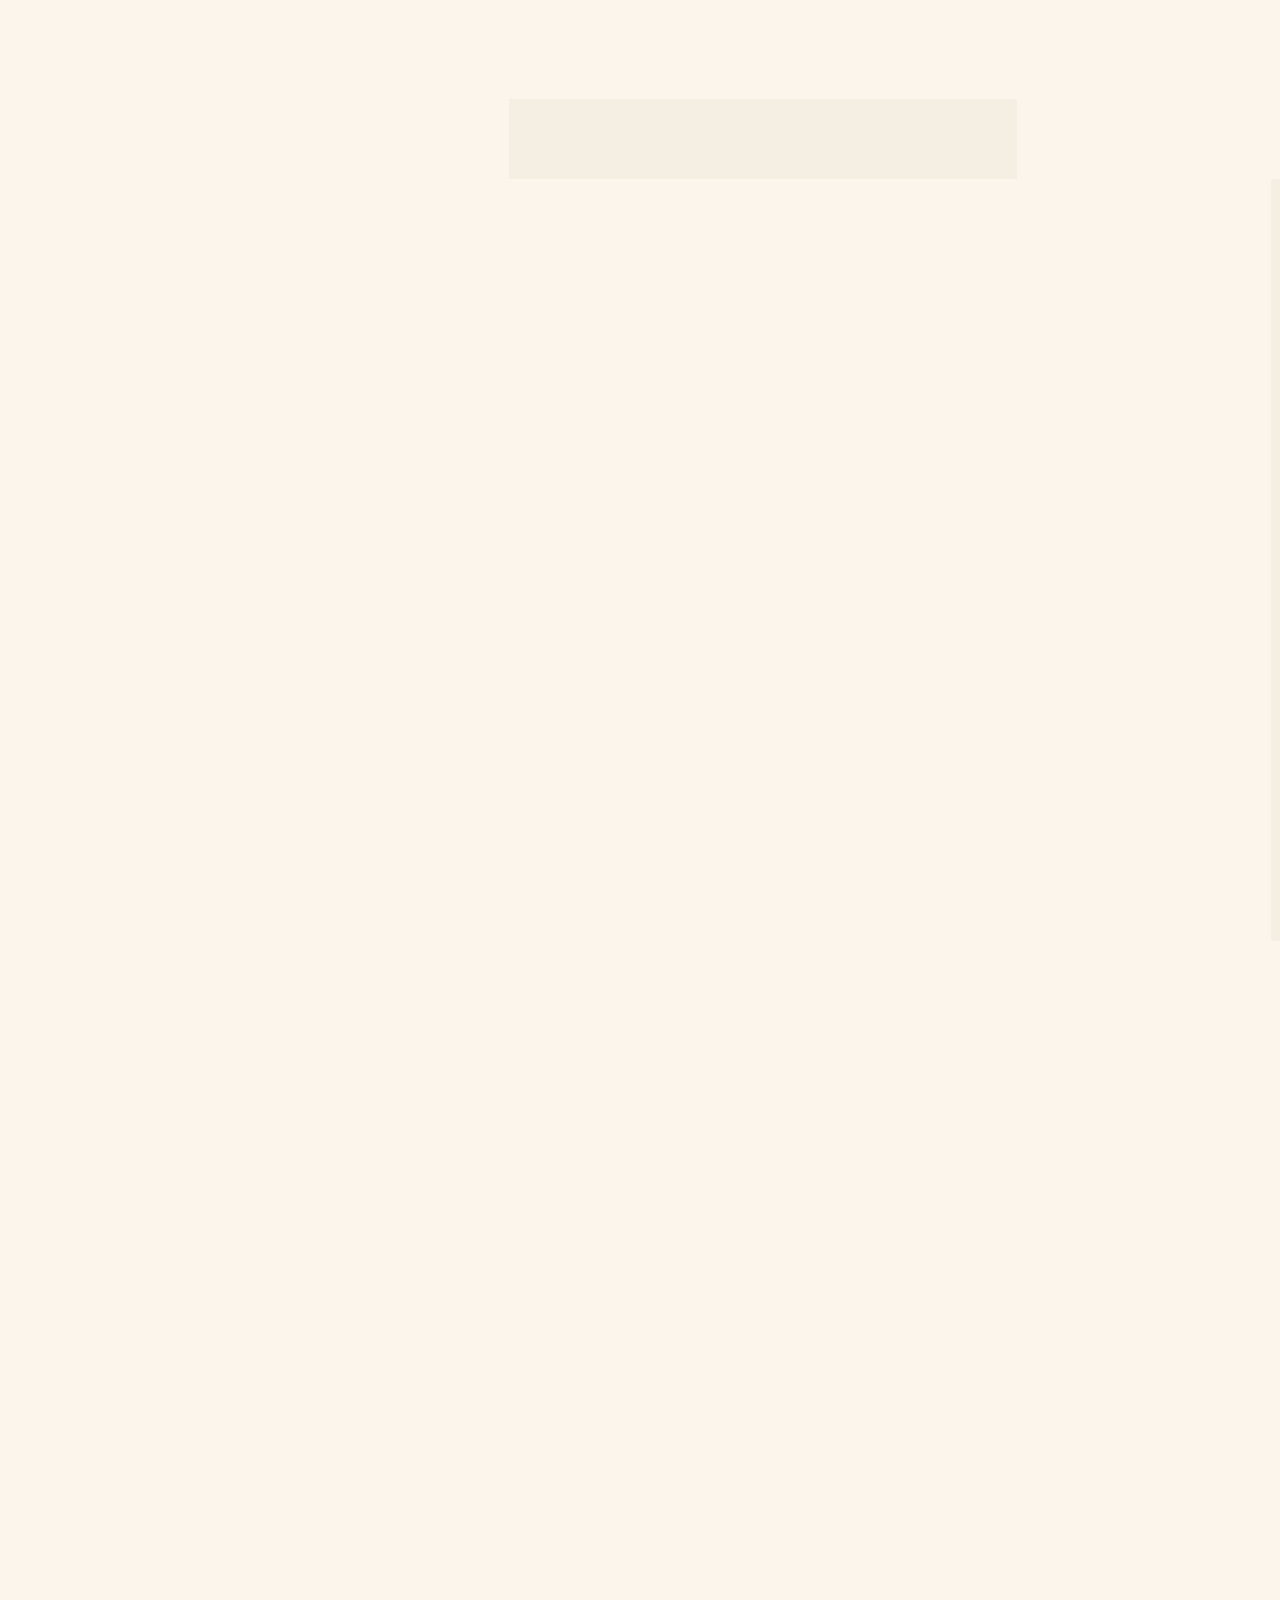
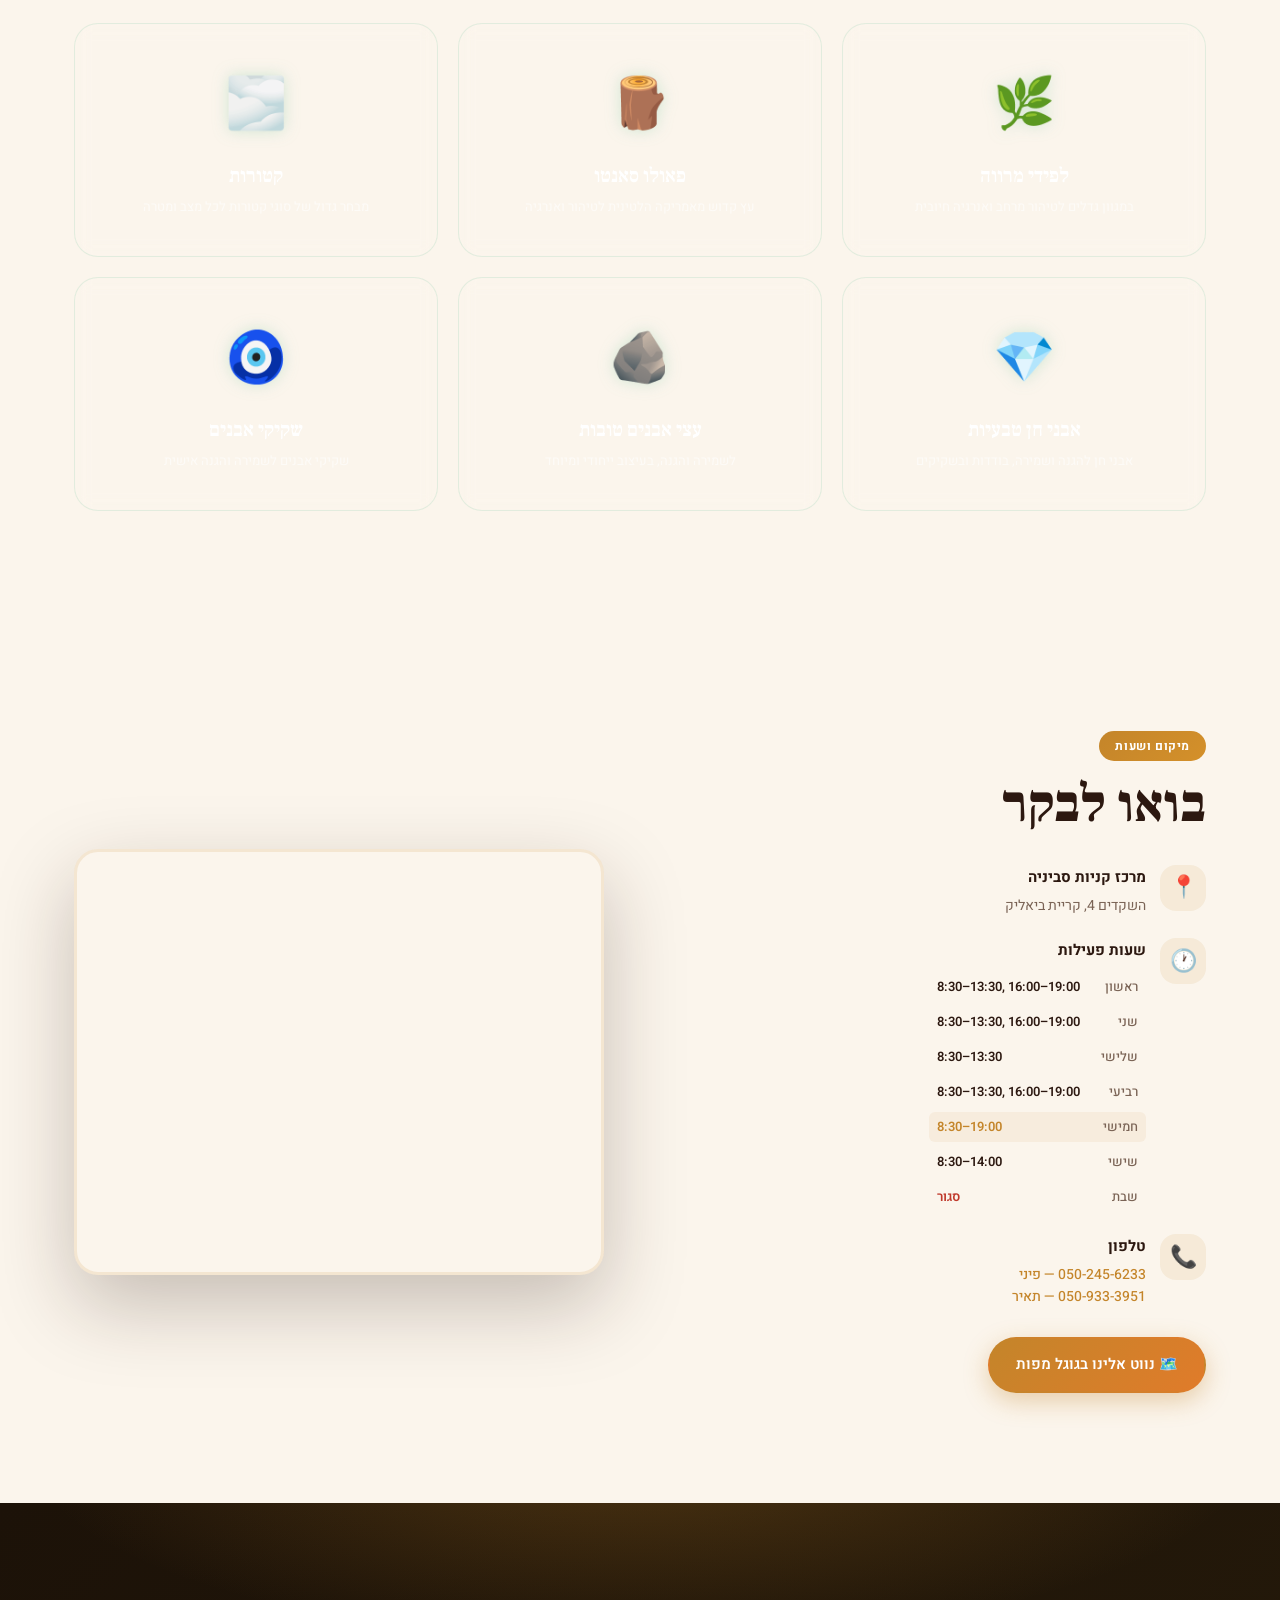
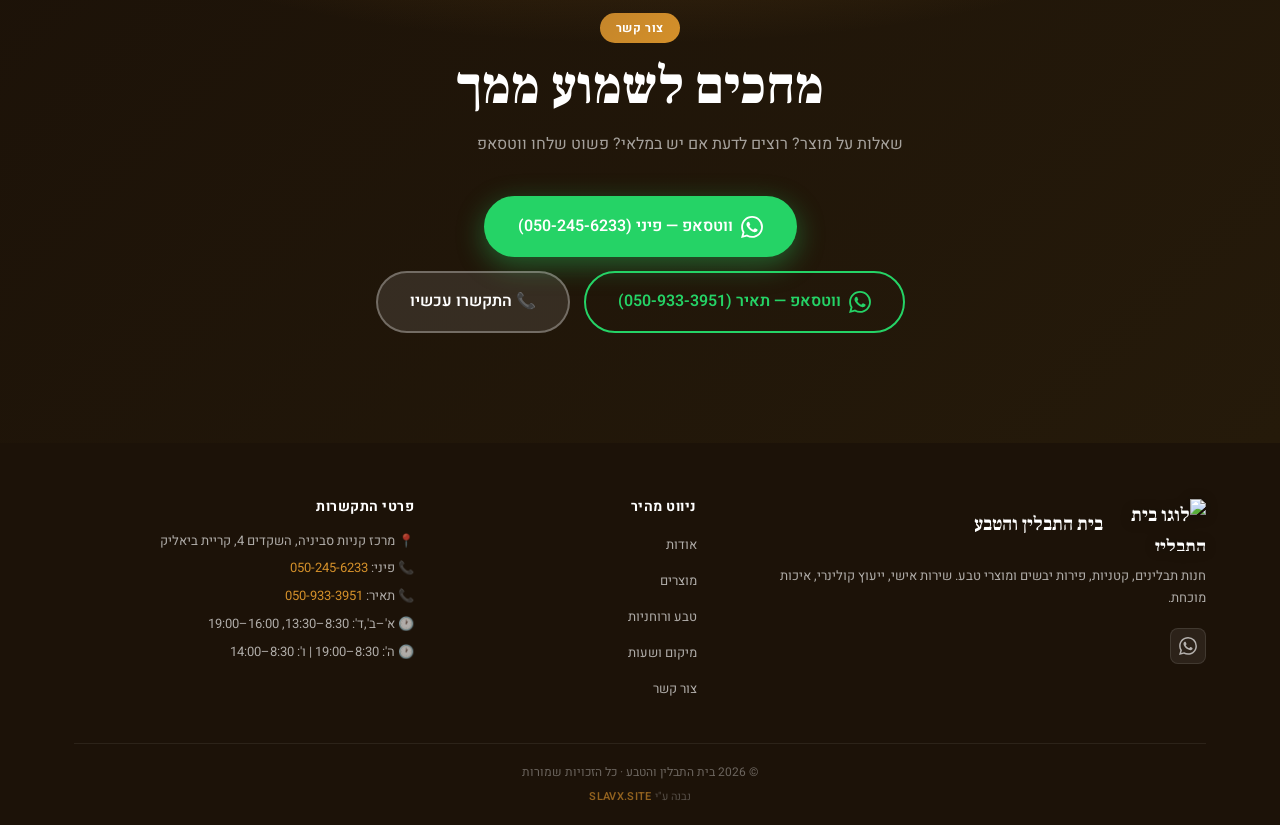
==== commit bed08b5a: "perf(01-03): trim unused font weights from index.html Google Fonts URL - Remove Frank Ruhl Libre wgh" ====
--- a/index.html
+++ b/index.html
@@ -12,7 +12,7 @@
   <link rel="preload" as="image"
     href="https://res.cloudinary.com/dcenbexvc/image/upload/v1772654458/__________2k_delpmaspu_1_s91wir.jpg"
     fetchpriority="high" />
-  <link href="https://fonts.googleapis.com/css2?family=Frank+Ruhl+Libre:wght@400;700;900&family=Heebo:wght@300;400;500;600;700&display=swap" rel="stylesheet" />
+  <link href="https://fonts.googleapis.com/css2?family=Frank+Ruhl+Libre:wght@700;900&family=Heebo:wght@400;500;600;700&display=swap" rel="stylesheet" />
   <link rel="stylesheet" href="css/style.css?v=5" />
 </head>
 <body>
--- a/css/style.css
+++ b/css/style.css
@@ -1,3 +1,5 @@
+@layer reset, tokens, base, layout, components, utilities, overrides;
+
 /* ============================================================
    בית התבלין והטבע — Master Stylesheet
    Design: Warm earthy tones, RTL Hebrew, premium feel
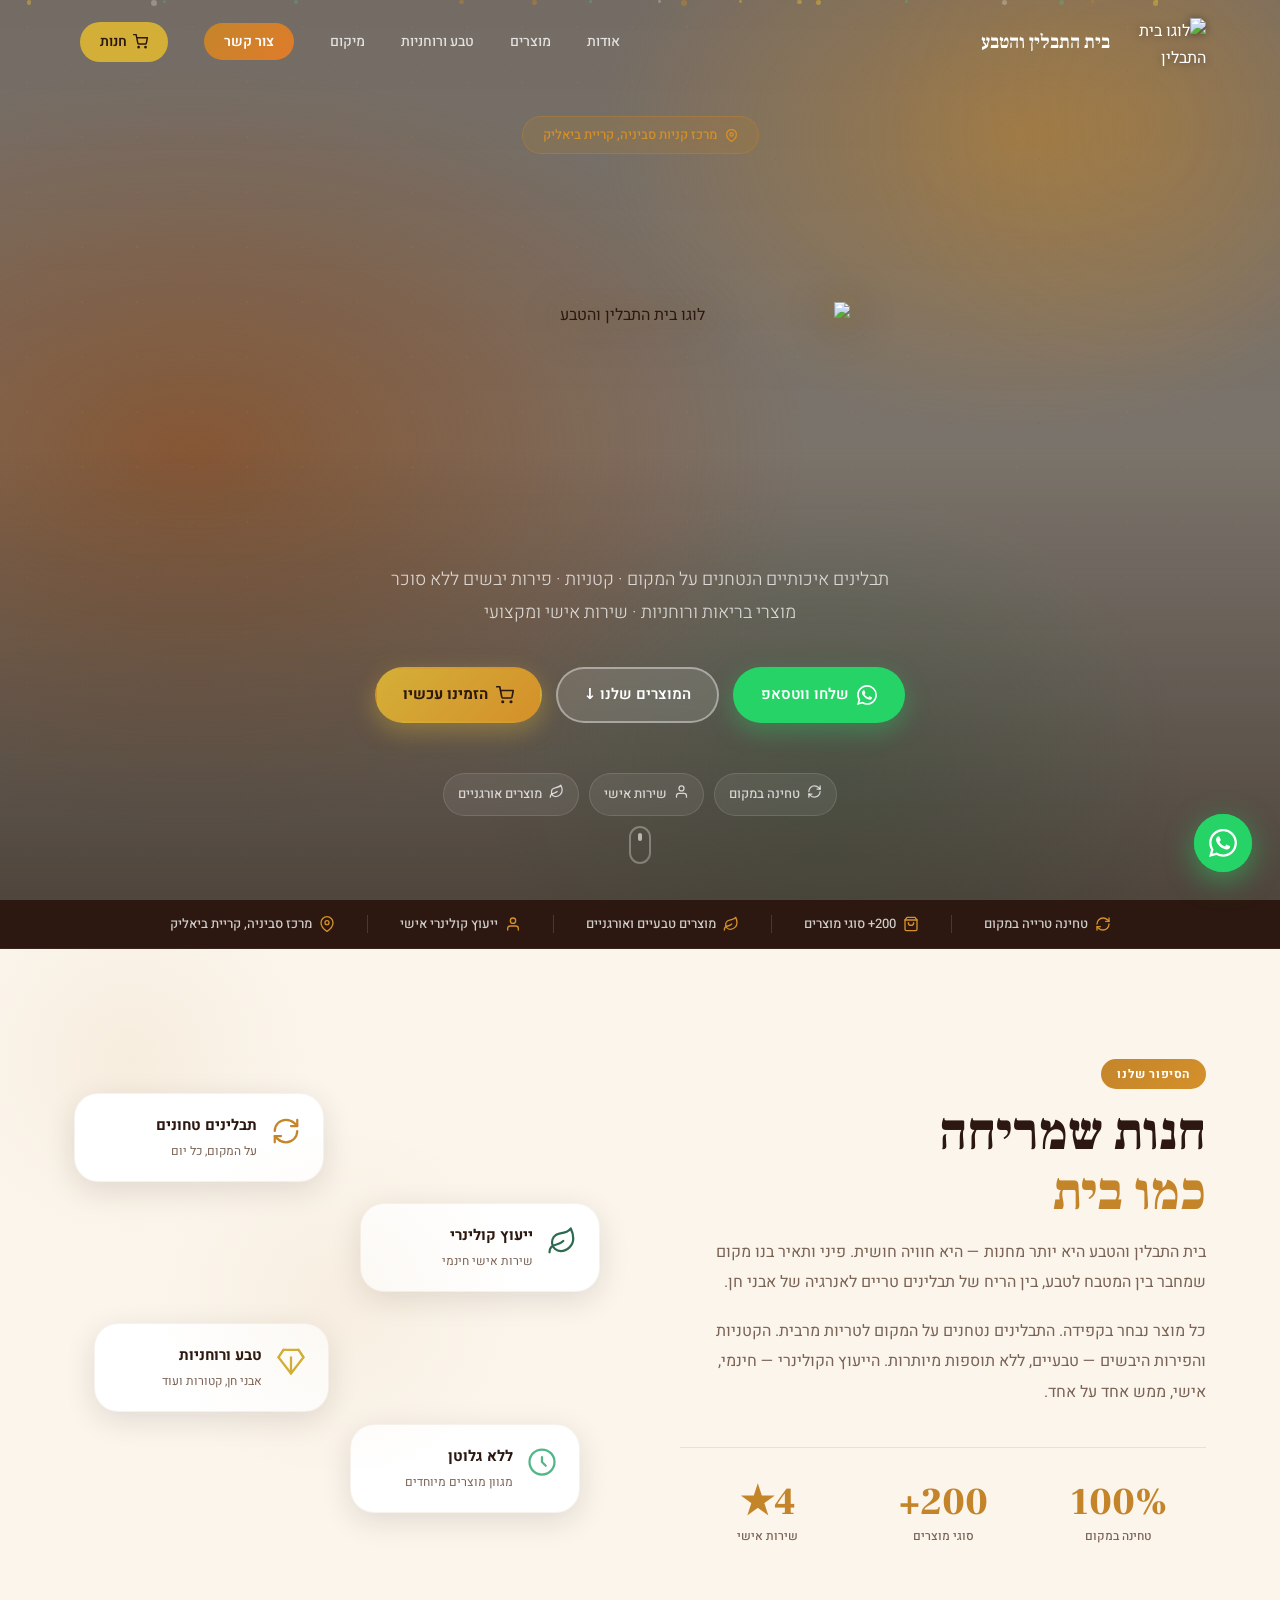
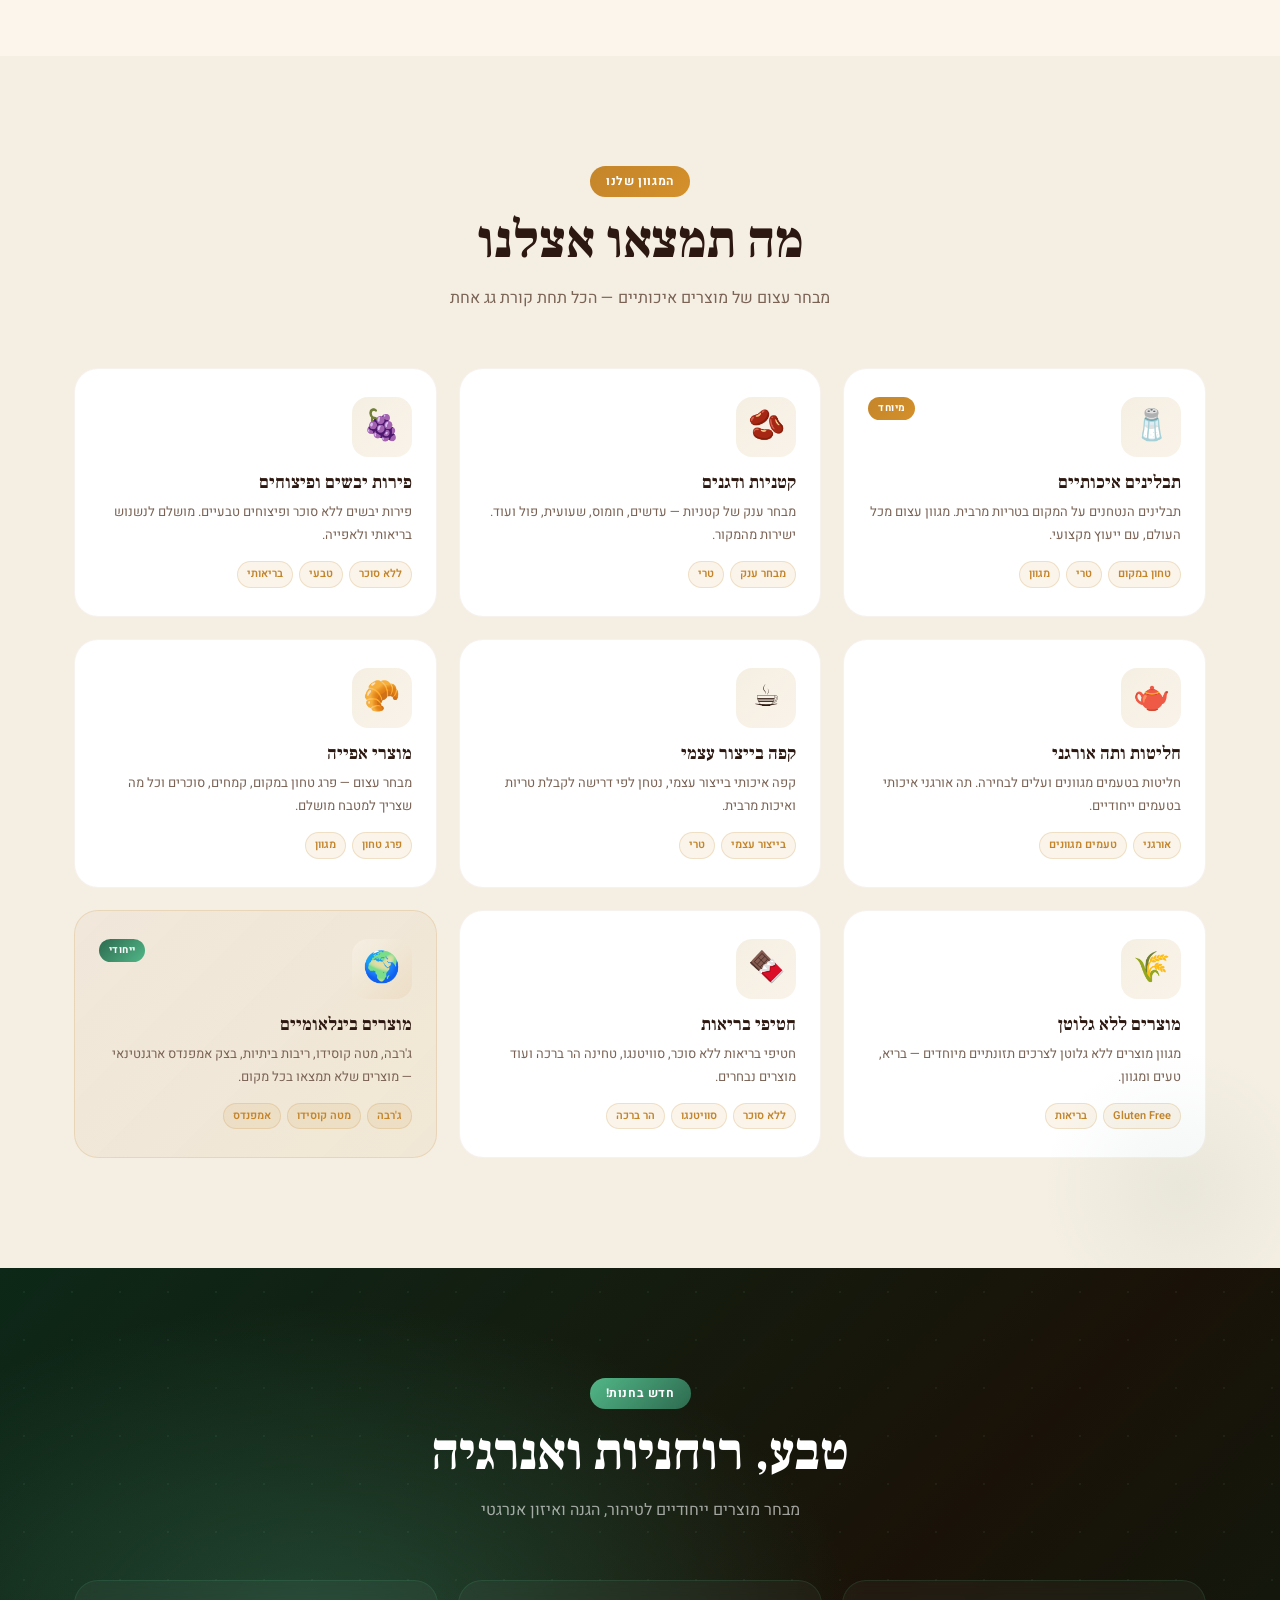
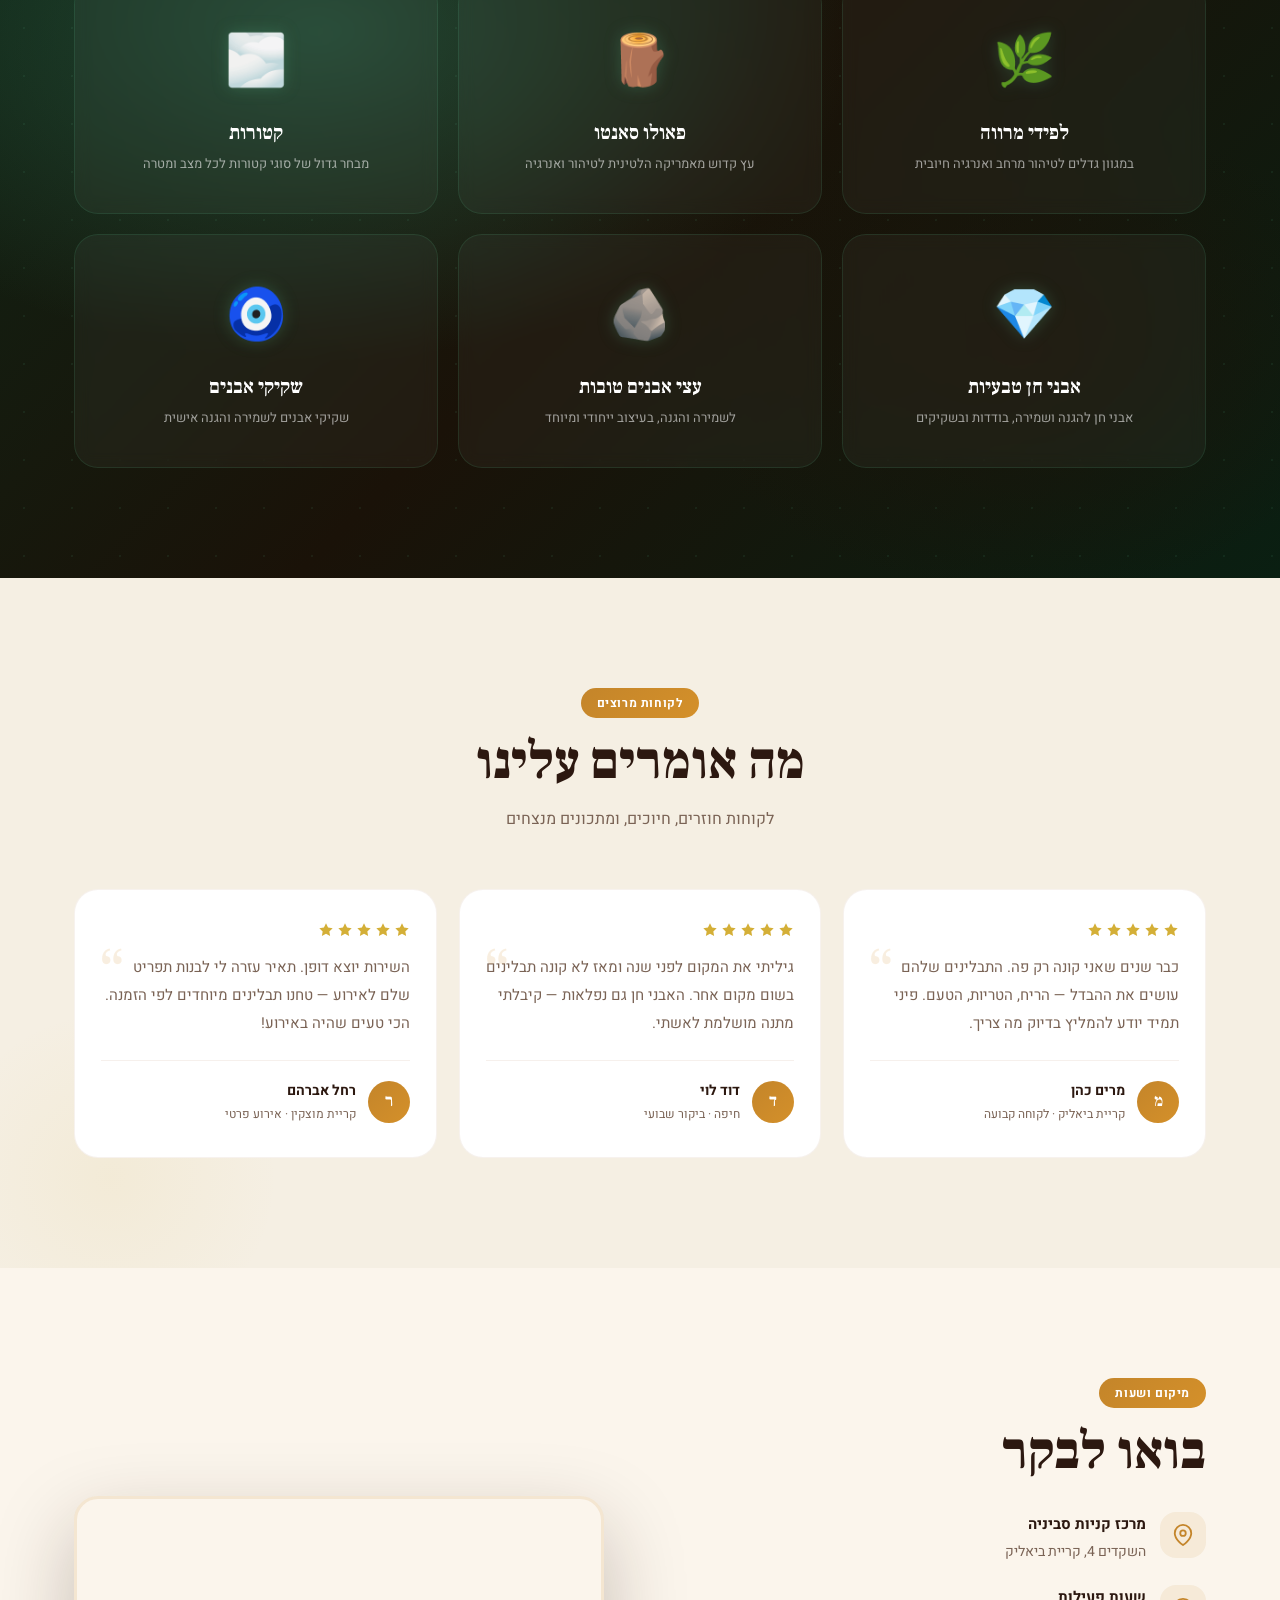
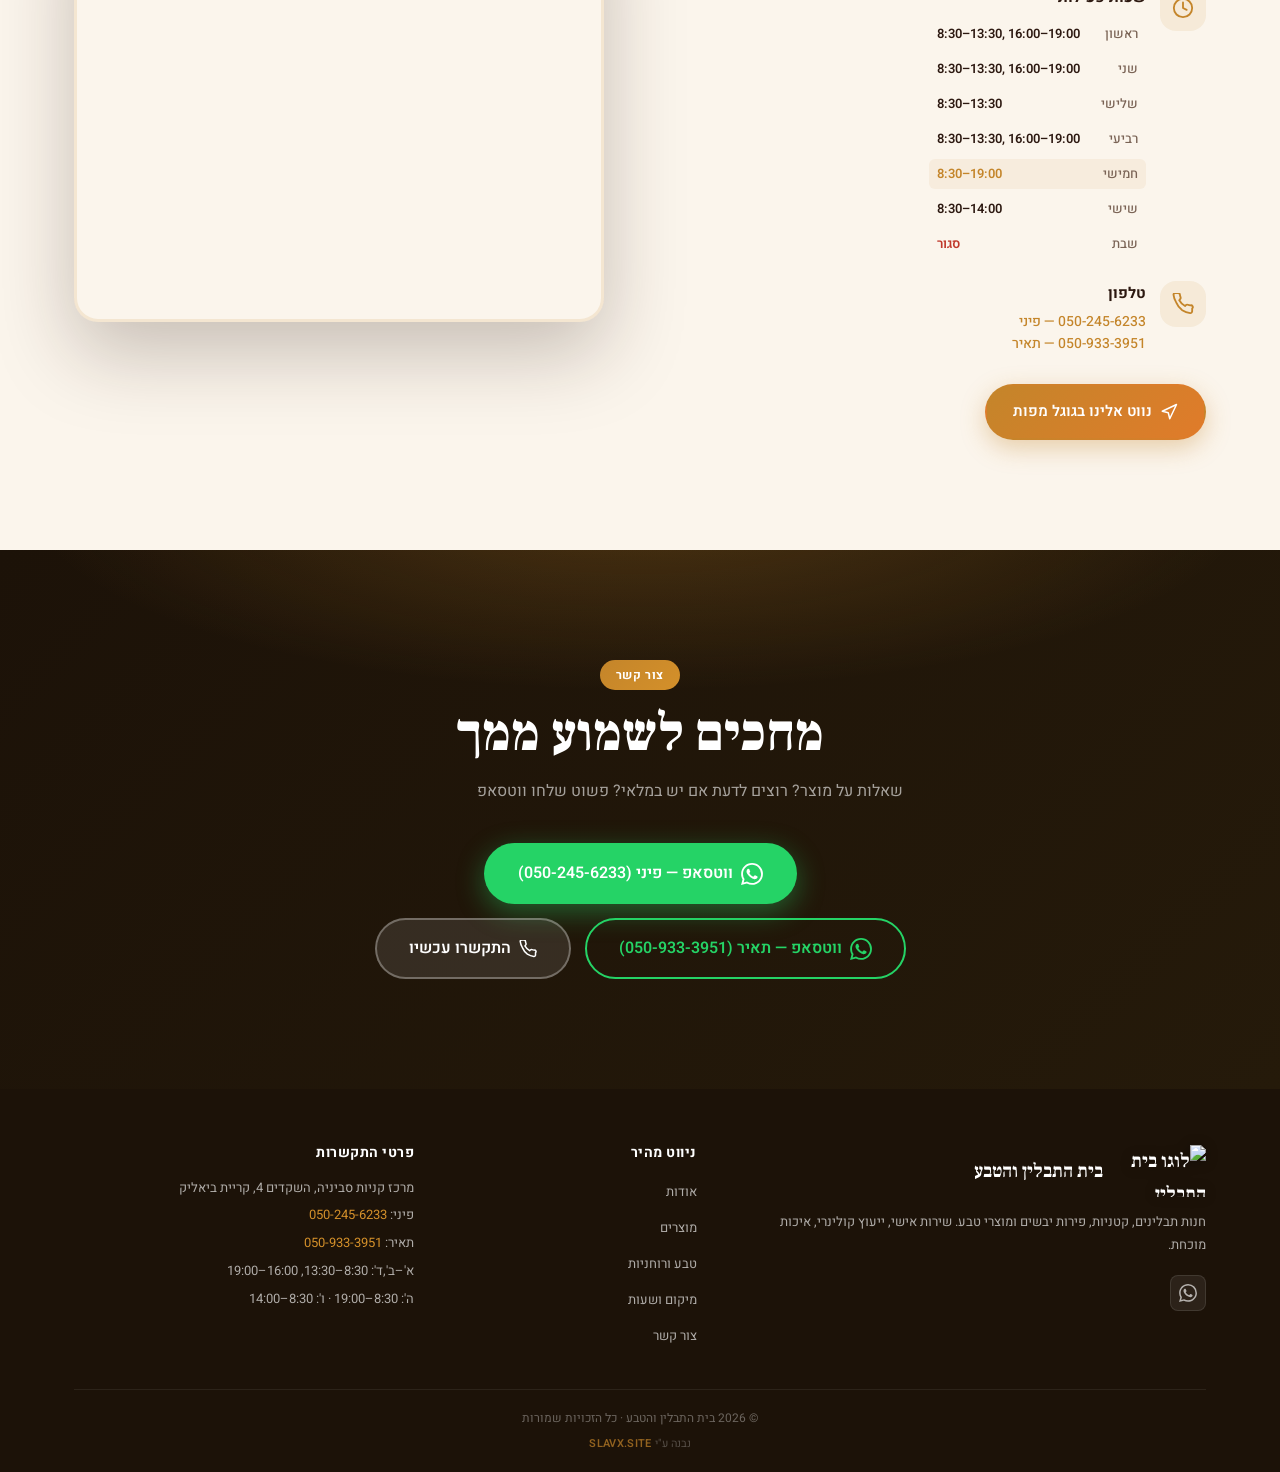
==== commit 049bb46a: "feat(ui): professional UX upgrade via UI/UX Pro Max skill - Replace all structural emoji icons with " ====
--- a/index.html
+++ b/index.html
@@ -30,7 +30,10 @@
         <li><a href="#nature">טבע ורוחניות</a></li>
         <li><a href="#location">מיקום</a></li>
         <li><a href="#contact" class="nav-cta">צור קשר</a></li>
-        <li><a href="shop.html" class="nav-cta" style="background:var(--gold);color:var(--brown-900);margin-right:6px;">חנות 🛒</a></li>
+        <li><a href="shop.html" class="nav-cta nav-cta-shop">
+          <svg width="15" height="15" viewBox="0 0 24 24" fill="none" stroke="currentColor" stroke-width="2.3" stroke-linecap="round" stroke-linejoin="round" aria-hidden="true"><circle cx="9" cy="21" r="1"/><circle cx="20" cy="21" r="1"/><path d="M1 1h4l2.68 13.39a2 2 0 0 0 2 1.61h9.72a2 2 0 0 0 2-1.61L23 6H6"/></svg>
+          חנות
+        </a></li>
       </ul>
       <button class="hamburger" id="hamburger" aria-label="פתח תפריט">
         <span></span><span></span><span></span>
@@ -43,7 +46,10 @@
         <li><a href="#nature">טבע ורוחניות</a></li>
         <li><a href="#location">מיקום</a></li>
         <li><a href="#contact">צור קשר</a></li>
-        <li><a href="shop.html">חנות 🛒</a></li>
+        <li><a href="shop.html">
+          <svg width="16" height="16" viewBox="0 0 24 24" fill="none" stroke="currentColor" stroke-width="2.2" stroke-linecap="round" stroke-linejoin="round" aria-hidden="true" style="display:inline-block;vertical-align:middle;margin-left:4px"><circle cx="9" cy="21" r="1"/><circle cx="20" cy="21" r="1"/><path d="M1 1h4l2.68 13.39a2 2 0 0 0 2 1.61h9.72a2 2 0 0 0 2-1.61L23 6H6"/></svg>
+          חנות
+        </a></li>
       </ul>
     </div>
   </nav>
@@ -55,10 +61,13 @@
     <div class="hero-overlay"></div>
     <div class="hero-content">
       
-      <div class="hero-badge reveal">📍 מרכז קניות סביניה, קריית ביאליק</div>
+      <div class="hero-badge reveal">
+        <svg width="13" height="13" viewBox="0 0 24 24" fill="none" stroke="currentColor" stroke-width="2.5" stroke-linecap="round" stroke-linejoin="round" aria-hidden="true" style="display:inline-block;vertical-align:middle;margin-left:5px"><path d="M21 10c0 7-9 13-9 13s-9-6-9-13a9 9 0 0 1 18 0z"/><circle cx="12" cy="10" r="3"/></svg>
+        מרכז קניות סביניה, קריית ביאליק
+      </div>
       <h1 class="hero-title reveal">
-       <br />
-        <span class="hero-title-gradient"></span>
+        <span class="sr-only">בית התבלין והטבע</span>
+        <span class="hero-title-gradient" aria-hidden="true"></span>
       </h1>
       <div class="hero-logo reveal">
         <img src="https://res.cloudinary.com/dcenbexvc/image/upload/v1772657567/Logo_gqf5ja.svg" alt="לוגו בית התבלין והטבע" />
@@ -76,18 +85,22 @@
           המוצרים שלנו ↓
         </a>
         <a href="shop.html" class="btn btn-shop">
-          🛒 הזמינו עכשיו
+          <svg width="18" height="18" viewBox="0 0 24 24" fill="none" stroke="currentColor" stroke-width="2.2" stroke-linecap="round" stroke-linejoin="round" aria-hidden="true"><circle cx="9" cy="21" r="1"/><circle cx="20" cy="21" r="1"/><path d="M1 1h4l2.68 13.39a2 2 0 0 0 2 1.61h9.72a2 2 0 0 0 2-1.61L23 6H6"/></svg>
+          הזמינו עכשיו
         </a>
       </div>
       <div class="hero-badges reveal">
         <div class="hero-badge-item">
-          <span class="hb-icon">🔄</span><span>טחינה במקום</span>
+          <span class="hb-icon"><svg width="15" height="15" viewBox="0 0 24 24" fill="none" stroke="currentColor" stroke-width="2" stroke-linecap="round" stroke-linejoin="round" aria-hidden="true"><path d="M3 12a9 9 0 0 1 9-9 9.75 9.75 0 0 1 6.74 2.74L21 8"/><path d="M21 3v5h-5"/><path d="M21 12a9 9 0 0 1-9 9 9.75 9.75 0 0 1-6.74-2.74L3 16"/><path d="M8 16H3v5"/></svg></span>
+          <span>טחינה במקום</span>
         </div>
         <div class="hero-badge-item">
-          <span class="hb-icon">🤝</span><span>שירות אישי</span>
+          <span class="hb-icon"><svg width="15" height="15" viewBox="0 0 24 24" fill="none" stroke="currentColor" stroke-width="2" stroke-linecap="round" stroke-linejoin="round" aria-hidden="true"><path d="M20 21v-2a4 4 0 0 0-4-4H8a4 4 0 0 0-4 4v2"/><circle cx="12" cy="7" r="4"/></svg></span>
+          <span>שירות אישי</span>
         </div>
         <div class="hero-badge-item">
-          <span class="hb-icon">🌱</span><span>מוצרים אורגניים</span>
+          <span class="hb-icon"><svg width="15" height="15" viewBox="0 0 24 24" fill="none" stroke="currentColor" stroke-width="2" stroke-linecap="round" stroke-linejoin="round" aria-hidden="true"><path d="M11 20A7 7 0 0 1 9.8 6.1C15.5 5 17 4.48 19 2c1 2 2 4.18 2 8 0 5.5-4.78 10-10 10z"/><path d="M2 21c0-3 1.85-5.36 5.08-6C9.5 14.52 12 13 13 12"/></svg></span>
+          <span>מוצרים אורגניים</span>
         </div>
       </div>
     </div>
@@ -95,6 +108,38 @@
       <div class="scroll-mouse"><div class="scroll-dot"></div></div>
     </a>
   </section>
+
+  <!-- ===== TRUST BAR ===== -->
+  <div class="trust-bar" aria-label="נקודות מפתח">
+    <div class="container">
+      <div class="trust-bar-inner">
+        <div class="trust-item">
+          <svg width="16" height="16" viewBox="0 0 24 24" fill="none" stroke="currentColor" stroke-width="2" stroke-linecap="round" stroke-linejoin="round" aria-hidden="true"><path d="M3 12a9 9 0 0 1 9-9 9.75 9.75 0 0 1 6.74 2.74L21 8"/><path d="M21 3v5h-5"/><path d="M21 12a9 9 0 0 1-9 9 9.75 9.75 0 0 1-6.74-2.74L3 16"/><path d="M8 16H3v5"/></svg>
+          <span>טחינה טרייה במקום</span>
+        </div>
+        <div class="trust-sep" aria-hidden="true"></div>
+        <div class="trust-item">
+          <svg width="16" height="16" viewBox="0 0 24 24" fill="none" stroke="currentColor" stroke-width="2" stroke-linecap="round" stroke-linejoin="round" aria-hidden="true"><path d="M6 2 3 6v14a2 2 0 0 0 2 2h14a2 2 0 0 0 2-2V6l-3-4z"/><line x1="3" y1="6" x2="21" y2="6"/><path d="M16 10a4 4 0 0 1-8 0"/></svg>
+          <span>200+ סוגי מוצרים</span>
+        </div>
+        <div class="trust-sep" aria-hidden="true"></div>
+        <div class="trust-item">
+          <svg width="16" height="16" viewBox="0 0 24 24" fill="none" stroke="currentColor" stroke-width="2" stroke-linecap="round" stroke-linejoin="round" aria-hidden="true"><path d="M11 20A7 7 0 0 1 9.8 6.1C15.5 5 17 4.48 19 2c1 2 2 4.18 2 8 0 5.5-4.78 10-10 10z"/><path d="M2 21c0-3 1.85-5.36 5.08-6C9.5 14.52 12 13 13 12"/></svg>
+          <span>מוצרים טבעיים ואורגניים</span>
+        </div>
+        <div class="trust-sep" aria-hidden="true"></div>
+        <div class="trust-item">
+          <svg width="16" height="16" viewBox="0 0 24 24" fill="none" stroke="currentColor" stroke-width="2" stroke-linecap="round" stroke-linejoin="round" aria-hidden="true"><path d="M20 21v-2a4 4 0 0 0-4-4H8a4 4 0 0 0-4 4v2"/><circle cx="12" cy="7" r="4"/></svg>
+          <span>ייעוץ קולינרי אישי</span>
+        </div>
+        <div class="trust-sep" aria-hidden="true"></div>
+        <div class="trust-item">
+          <svg width="16" height="16" viewBox="0 0 24 24" fill="none" stroke="currentColor" stroke-width="2" stroke-linecap="round" stroke-linejoin="round" aria-hidden="true"><path d="M21 10c0 7-9 13-9 13s-9-6-9-13a9 9 0 0 1 18 0z"/><circle cx="12" cy="10" r="3"/></svg>
+          <span>מרכז סביניה, קריית ביאליק</span>
+        </div>
+      </div>
+    </div>
+  </div>
 
   <!-- ===== ABOUT ===== -->
   <section class="about" id="about">
@@ -128,19 +173,19 @@
         </div>
         <div class="about-cards-col reveal-left">
           <div class="about-card-float ac-1">
-            <span class="ac-icon">🧂</span>
+            <span class="ac-icon"><svg width="30" height="30" viewBox="0 0 24 24" fill="none" stroke="var(--brown-300)" stroke-width="1.8" stroke-linecap="round" stroke-linejoin="round" aria-hidden="true"><path d="M3 12a9 9 0 0 1 9-9 9.75 9.75 0 0 1 6.74 2.74L21 8"/><path d="M21 3v5h-5"/><path d="M21 12a9 9 0 0 1-9 9 9.75 9.75 0 0 1-6.74-2.74L3 16"/><path d="M8 16H3v5"/></svg></span>
             <div><strong>תבלינים טחונים</strong><p>על המקום, כל יום</p></div>
           </div>
           <div class="about-card-float ac-2">
-            <span class="ac-icon">🌿</span>
+            <span class="ac-icon"><svg width="30" height="30" viewBox="0 0 24 24" fill="none" stroke="var(--green-600)" stroke-width="1.8" stroke-linecap="round" stroke-linejoin="round" aria-hidden="true"><path d="M11 20A7 7 0 0 1 9.8 6.1C15.5 5 17 4.48 19 2c1 2 2 4.18 2 8 0 5.5-4.78 10-10 10z"/><path d="M2 21c0-3 1.85-5.36 5.08-6C9.5 14.52 12 13 13 12"/></svg></span>
             <div><strong>ייעוץ קולינרי</strong><p>שירות אישי חינמי</p></div>
           </div>
           <div class="about-card-float ac-3">
-            <span class="ac-icon">💎</span>
+            <span class="ac-icon"><svg width="30" height="30" viewBox="0 0 24 24" fill="none" stroke="var(--gold)" stroke-width="1.8" stroke-linecap="round" stroke-linejoin="round" aria-hidden="true"><polygon points="6 3 18 3 22 9 12 22 2 9"/><line x1="12" y1="22" x2="12" y2="9"/><polyline points="2 9 6 3"/><polyline points="22 9 18 3"/></svg></span>
             <div><strong>טבע ורוחניות</strong><p>אבני חן, קטורות ועוד</p></div>
           </div>
           <div class="about-card-float ac-4">
-            <span class="ac-icon">🌾</span>
+            <span class="ac-icon"><svg width="30" height="30" viewBox="0 0 24 24" fill="none" stroke="var(--green-400)" stroke-width="1.8" stroke-linecap="round" stroke-linejoin="round" aria-hidden="true"><path d="M12 2a10 10 0 1 0 10 10A10 10 0 0 0 12 2z"/><path d="M12 8v4l3 3"/></svg></span>
             <div><strong>ללא גלוטן</strong><p>מגוון מוצרים מיוחדים</p></div>
           </div>
           <div class="about-bg-circle"></div>
@@ -354,6 +399,74 @@
           <h3>שקיקי אבנים</h3>
           <p>שקיקי אבנים לשמירה והגנה אישית</p>
         </div>
+      </div>
+    </div>
+  </section>
+
+  <!-- ===== TESTIMONIALS ===== -->
+  <section class="testimonials" id="testimonials">
+    <div class="container">
+      <div class="section-header reveal">
+        <div class="section-label">לקוחות מרוצים</div>
+        <h2 class="section-title">מה אומרים עלינו</h2>
+        <p class="section-sub">לקוחות חוזרים, חיוכים, ומתכונים מנצחים</p>
+      </div>
+      <div class="testimonials-grid">
+
+        <div class="testi-card reveal">
+          <div class="testi-stars" aria-label="דירוג 5 כוכבים">
+            <svg width="16" height="16" viewBox="0 0 24 24" fill="currentColor" aria-hidden="true"><polygon points="12 2 15.09 8.26 22 9.27 17 14.14 18.18 21.02 12 17.77 5.82 21.02 7 14.14 2 9.27 8.91 8.26 12 2"/></svg>
+            <svg width="16" height="16" viewBox="0 0 24 24" fill="currentColor" aria-hidden="true"><polygon points="12 2 15.09 8.26 22 9.27 17 14.14 18.18 21.02 12 17.77 5.82 21.02 7 14.14 2 9.27 8.91 8.26 12 2"/></svg>
+            <svg width="16" height="16" viewBox="0 0 24 24" fill="currentColor" aria-hidden="true"><polygon points="12 2 15.09 8.26 22 9.27 17 14.14 18.18 21.02 12 17.77 5.82 21.02 7 14.14 2 9.27 8.91 8.26 12 2"/></svg>
+            <svg width="16" height="16" viewBox="0 0 24 24" fill="currentColor" aria-hidden="true"><polygon points="12 2 15.09 8.26 22 9.27 17 14.14 18.18 21.02 12 17.77 5.82 21.02 7 14.14 2 9.27 8.91 8.26 12 2"/></svg>
+            <svg width="16" height="16" viewBox="0 0 24 24" fill="currentColor" aria-hidden="true"><polygon points="12 2 15.09 8.26 22 9.27 17 14.14 18.18 21.02 12 17.77 5.82 21.02 7 14.14 2 9.27 8.91 8.26 12 2"/></svg>
+          </div>
+          <p class="testi-text">כבר שנים שאני קונה רק פה. התבלינים שלהם עושים את ההבדל — הריח, הטריות, הטעם. פיני תמיד יודע להמליץ בדיוק מה צריך.</p>
+          <div class="testi-author">
+            <div class="testi-avatar" aria-hidden="true">מ</div>
+            <div>
+              <div class="testi-name">מרים כהן</div>
+              <div class="testi-meta">קריית ביאליק · לקוחה קבועה</div>
+            </div>
+          </div>
+        </div>
+
+        <div class="testi-card reveal">
+          <div class="testi-stars" aria-label="דירוג 5 כוכבים">
+            <svg width="16" height="16" viewBox="0 0 24 24" fill="currentColor" aria-hidden="true"><polygon points="12 2 15.09 8.26 22 9.27 17 14.14 18.18 21.02 12 17.77 5.82 21.02 7 14.14 2 9.27 8.91 8.26 12 2"/></svg>
+            <svg width="16" height="16" viewBox="0 0 24 24" fill="currentColor" aria-hidden="true"><polygon points="12 2 15.09 8.26 22 9.27 17 14.14 18.18 21.02 12 17.77 5.82 21.02 7 14.14 2 9.27 8.91 8.26 12 2"/></svg>
+            <svg width="16" height="16" viewBox="0 0 24 24" fill="currentColor" aria-hidden="true"><polygon points="12 2 15.09 8.26 22 9.27 17 14.14 18.18 21.02 12 17.77 5.82 21.02 7 14.14 2 9.27 8.91 8.26 12 2"/></svg>
+            <svg width="16" height="16" viewBox="0 0 24 24" fill="currentColor" aria-hidden="true"><polygon points="12 2 15.09 8.26 22 9.27 17 14.14 18.18 21.02 12 17.77 5.82 21.02 7 14.14 2 9.27 8.91 8.26 12 2"/></svg>
+            <svg width="16" height="16" viewBox="0 0 24 24" fill="currentColor" aria-hidden="true"><polygon points="12 2 15.09 8.26 22 9.27 17 14.14 18.18 21.02 12 17.77 5.82 21.02 7 14.14 2 9.27 8.91 8.26 12 2"/></svg>
+          </div>
+          <p class="testi-text">גיליתי את המקום לפני שנה ומאז לא קונה תבלינים בשום מקום אחר. האבני חן גם נפלאות — קיבלתי מתנה מושלמת לאשתי.</p>
+          <div class="testi-author">
+            <div class="testi-avatar" aria-hidden="true">ד</div>
+            <div>
+              <div class="testi-name">דוד לוי</div>
+              <div class="testi-meta">חיפה · ביקור שבועי</div>
+            </div>
+          </div>
+        </div>
+
+        <div class="testi-card reveal">
+          <div class="testi-stars" aria-label="דירוג 5 כוכבים">
+            <svg width="16" height="16" viewBox="0 0 24 24" fill="currentColor" aria-hidden="true"><polygon points="12 2 15.09 8.26 22 9.27 17 14.14 18.18 21.02 12 17.77 5.82 21.02 7 14.14 2 9.27 8.91 8.26 12 2"/></svg>
+            <svg width="16" height="16" viewBox="0 0 24 24" fill="currentColor" aria-hidden="true"><polygon points="12 2 15.09 8.26 22 9.27 17 14.14 18.18 21.02 12 17.77 5.82 21.02 7 14.14 2 9.27 8.91 8.26 12 2"/></svg>
+            <svg width="16" height="16" viewBox="0 0 24 24" fill="currentColor" aria-hidden="true"><polygon points="12 2 15.09 8.26 22 9.27 17 14.14 18.18 21.02 12 17.77 5.82 21.02 7 14.14 2 9.27 8.91 8.26 12 2"/></svg>
+            <svg width="16" height="16" viewBox="0 0 24 24" fill="currentColor" aria-hidden="true"><polygon points="12 2 15.09 8.26 22 9.27 17 14.14 18.18 21.02 12 17.77 5.82 21.02 7 14.14 2 9.27 8.91 8.26 12 2"/></svg>
+            <svg width="16" height="16" viewBox="0 0 24 24" fill="currentColor" aria-hidden="true"><polygon points="12 2 15.09 8.26 22 9.27 17 14.14 18.18 21.02 12 17.77 5.82 21.02 7 14.14 2 9.27 8.91 8.26 12 2"/></svg>
+          </div>
+          <p class="testi-text">השירות יוצא דופן. תאיר עזרה לי לבנות תפריט שלם לאירוע — טחנו תבלינים מיוחדים לפי הזמנה. הכי טעים שהיה באירוע!</p>
+          <div class="testi-author">
+            <div class="testi-avatar" aria-hidden="true">ר</div>
+            <div>
+              <div class="testi-name">רחל אברהם</div>
+              <div class="testi-meta">קריית מוצקין · אירוע פרטי</div>
+            </div>
+          </div>
+        </div>
+
       </div>
     </div>
   </section>
@@ -367,14 +480,18 @@
           <h2 class="section-title">בואו לבקר</h2>
           <div class="location-items">
             <div class="loc-item">
-              <div class="loc-icon">📍</div>
+              <div class="loc-icon">
+                <svg width="22" height="22" viewBox="0 0 24 24" fill="none" stroke="currentColor" stroke-width="2" stroke-linecap="round" stroke-linejoin="round" aria-hidden="true"><path d="M21 10c0 7-9 13-9 13s-9-6-9-13a9 9 0 0 1 18 0z"/><circle cx="12" cy="10" r="3"/></svg>
+              </div>
               <div>
                 <strong>מרכז קניות סביניה</strong>
                 <p>השקדים 4, קריית ביאליק</p>
               </div>
             </div>
             <div class="loc-item">
-              <div class="loc-icon">🕐</div>
+              <div class="loc-icon">
+                <svg width="22" height="22" viewBox="0 0 24 24" fill="none" stroke="currentColor" stroke-width="2" stroke-linecap="round" stroke-linejoin="round" aria-hidden="true"><circle cx="12" cy="12" r="10"/><polyline points="12 6 12 12 16 14"/></svg>
+              </div>
               <div>
                 <strong>שעות פעילות</strong>
                 <div class="hours-table">
@@ -389,7 +506,9 @@
               </div>
             </div>
             <div class="loc-item">
-              <div class="loc-icon">📞</div>
+              <div class="loc-icon">
+                <svg width="22" height="22" viewBox="0 0 24 24" fill="none" stroke="currentColor" stroke-width="2" stroke-linecap="round" stroke-linejoin="round" aria-hidden="true"><path d="M22 16.92v3a2 2 0 0 1-2.18 2 19.79 19.79 0 0 1-8.63-3.07A19.5 19.5 0 0 1 4.69 10.5a19.79 19.79 0 0 1-3.07-8.67A2 2 0 0 1 3.62 0h3a2 2 0 0 1 2 1.72c.127.96.361 1.903.7 2.81a2 2 0 0 1-.45 2.11L7.91 7.91a16 16 0 0 0 6.29 6.29l.95-.95a2 2 0 0 1 2.11-.45c.907.339 1.85.573 2.81.7A2 2 0 0 1 22 16.92z"/></svg>
+              </div>
               <div>
                 <strong>טלפון</strong>
                 <p><a href="tel:0502456233">050-245-6233 — פיני</a></p>
@@ -398,7 +517,8 @@
             </div>
           </div>
           <a href="https://maps.google.com/?q=מרכז+סביניה+השקדים+4+קריית+ביאליק" class="btn btn-primary" target="_blank" rel="noopener">
-            🗺️ נווט אלינו בגוגל מפות
+            <svg width="18" height="18" viewBox="0 0 24 24" fill="none" stroke="currentColor" stroke-width="2" stroke-linecap="round" stroke-linejoin="round" aria-hidden="true"><polygon points="3 11 22 2 13 21 11 13 3 11"/></svg>
+            נווט אלינו בגוגל מפות
           </a>
         </div>
         <div class="location-map reveal-left">
@@ -436,7 +556,8 @@
             ווטסאפ — תאיר (050-933-3951)
           </a>
           <a href="tel:0502456233" class="btn btn-phone">
-            📞 התקשרו עכשיו
+            <svg width="18" height="18" viewBox="0 0 24 24" fill="none" stroke="currentColor" stroke-width="2" stroke-linecap="round" stroke-linejoin="round" aria-hidden="true"><path d="M22 16.92v3a2 2 0 0 1-2.18 2 19.79 19.79 0 0 1-8.63-3.07A19.5 19.5 0 0 1 4.69 10.5a19.79 19.79 0 0 1-3.07-8.67A2 2 0 0 1 3.62 0h3a2 2 0 0 1 2 1.72c.127.96.361 1.903.7 2.81a2 2 0 0 1-.45 2.11L7.91 7.91a16 16 0 0 0 6.29 6.29l.95-.95a2 2 0 0 1 2.11-.45c.907.339 1.85.573 2.81.7A2 2 0 0 1 22 16.92z"/></svg>
+            התקשרו עכשיו
           </a>
         </div>
       </div>
@@ -470,11 +591,11 @@
         </div>
         <div class="footer-contact">
           <h4>פרטי התקשרות</h4>
-          <p>📍 מרכז קניות סביניה, השקדים 4, קריית ביאליק</p>
-          <p>📞 פיני: <a href="tel:0502456233">050-245-6233</a></p>
-          <p>📞 תאיר: <a href="tel:0509333951">050-933-3951</a></p>
-          <p>🕐 א'–ב',ד': 8:30–13:30, 16:00–19:00</p>
-          <p>🕐 ה': 8:30–19:00 | ו': 8:30–14:00</p>
+          <p>מרכז קניות סביניה, השקדים 4, קריית ביאליק</p>
+          <p>פיני: <a href="tel:0502456233">050-245-6233</a></p>
+          <p>תאיר: <a href="tel:0509333951">050-933-3951</a></p>
+          <p>א'–ב',ד': 8:30–13:30, 16:00–19:00</p>
+          <p>ה': 8:30–19:00 · ו': 8:30–14:00</p>
         </div>
       </div>
       <div class="footer-bottom">
--- a/css/style.css
+++ b/css/style.css
@@ -6,96 +6,106 @@
    ============================================================ */
 
 /* ── Reset ─────────────────────────────────────────────────── */
-*, *::before, *::after { box-sizing: border-box; margin: 0; padding: 0; }
-html { scroll-behavior: smooth; -webkit-text-size-adjust: 100%; }
-img { max-width: 100%; display: block; }
-a { text-decoration: none; color: inherit; }
-button { cursor: pointer; }
+@layer reset {
+  *, *::before, *::after { box-sizing: border-box; margin: 0; padding: 0; }
+  html { scroll-behavior: smooth; -webkit-text-size-adjust: 100%; }
+  img { max-width: 100%; display: block; }
+  a { text-decoration: none; color: inherit; }
+  button { cursor: pointer; }
+}
 
 /* ── Design Tokens ──────────────────────────────────────────── */
-:root {
-  /* Brand Palette */
-  --brown-900: #2C1810;
-  --brown-800: #3D2314;
-  --brown-700: #5C3118;
-  --brown-500: #8B4513;
-  --brown-400: #A0522D;
-  --brown-300: #C4852A;
-  --amber:     #D4902A;
-  --gold:      #D4AF37;
-  --gold-lt:   #F0D565;
-  --orange:    #E07B2A;
-  --cream-100: #FBF5EC;
-  --cream-200: #F5EFE3;
-  --cream-300: #EDE3D5;
-  --green-900: #0D2818;
-  --green-800: #1B4332;
-  --green-600: #2D6A4F;
-  --green-400: #52B788;
-  --green-200: #95D5B2;
-  --white:     #FFFFFF;
-  --dark-bg:   #1C1208;
-  --dark-bg2:  #251808;
-  --whatsapp:      #25D366;
-  --whatsapp-dark: #20BA5A;
-
-  /* Semantic */
-  --text-dark:   var(--brown-900);
-  --text-muted:  #7A6355;
-  --text-light:  rgba(255,255,255,0.85);
-  --text-muted-light: rgba(255,255,255,0.60);
-
-  /* Shadows */
-  --shadow-xs:  0 1px 4px rgba(44,24,16,.06);
-  --shadow-sm:  0 4px 12px rgba(44,24,16,.08);
-  --shadow-md:  0 8px 30px rgba(44,24,16,.12);
-  --shadow-lg:  0 20px 60px rgba(44,24,16,.18);
-  --shadow-xl:  0 30px 80px rgba(44,24,16,.25);
-
-  /* Radii */
-  --r-sm:  8px;
-  --r-md:  16px;
-  --r-lg:  24px;
-  --r-xl:  40px;
-  --r-full: 9999px;
-
-  /* Motion */
-  --ease:  cubic-bezier(.4,0,.2,1);
-  --spring: cubic-bezier(.34,1.56,.64,1);
-  --t-fast: 180ms var(--ease);
-  --t-mid:  320ms var(--ease);
-  --t-slow: 600ms var(--ease);
-
-  /* Layout */
-  --max-w: 1180px;
-  --section-gap: 110px;
-  --nav-h: 72px;
-
-  /* Typography */
-  --font-body:    'Heebo', system-ui, sans-serif;
-  --font-heading: 'Frank Ruhl Libre', Georgia, serif;
+@layer tokens {
+  :root {
+    /* Brand Palette */
+    --brown-900: #2C1810;
+    --brown-800: #3D2314;
+    --brown-700: #5C3118;
+    --brown-500: #8B4513;
+    --brown-400: #A0522D;
+    --brown-300: #C4852A;
+    --amber:     #D4902A;
+    --gold:      #D4AF37;
+    --gold-lt:   #F0D565;
+    --orange:    #E07B2A;
+    --cream-100: #FBF5EC;
+    --cream-200: #F5EFE3;
+    --cream-300: #EDE3D5;
+    --green-900: #0D2818;
+    --green-800: #1B4332;
+    --green-600: #2D6A4F;
+    --green-400: #52B788;
+    --green-200: #95D5B2;
+    --white:     #FFFFFF;
+    --dark-bg:   #1C1208;
+    --dark-bg2:  #251808;
+    --whatsapp:      #25D366;
+    --whatsapp-dark: #20BA5A;
+
+    /* Semantic */
+    --text-dark:   var(--brown-900);
+    --text-muted:  #7A6355;
+    --text-light:  rgba(255,255,255,0.85);
+    --text-muted-light: rgba(255,255,255,0.60);
+
+    /* Shadows */
+    --shadow-xs:  0 1px 4px rgba(44,24,16,.06);
+    --shadow-sm:  0 4px 12px rgba(44,24,16,.08);
+    --shadow-md:  0 8px 30px rgba(44,24,16,.12);
+    --shadow-lg:  0 20px 60px rgba(44,24,16,.18);
+    --shadow-xl:  0 30px 80px rgba(44,24,16,.25);
+
+    /* Radii */
+    --r-sm:  8px;
+    --r-md:  16px;
+    --r-lg:  24px;
+    --r-xl:  40px;
+    --r-full: 9999px;
+
+    /* Motion */
+    --ease:  cubic-bezier(.4,0,.2,1);
+    --spring: cubic-bezier(.34,1.56,.64,1);
+    --t-fast: 180ms var(--ease);
+    --t-mid:  320ms var(--ease);
+    --t-slow: 600ms var(--ease);
+
+    /* Layout */
+    --max-w: 1180px;
+    --section-gap: 110px;
+    --nav-h: 72px;
+
+    /* Typography */
+    --font-body:    'Heebo', system-ui, sans-serif;
+    --font-heading: 'Frank Ruhl Libre', Georgia, serif;
+  }
 }
 
 /* ── Base ───────────────────────────────────────────────────── */
-body {
-  font-family: var(--font-body);
-  background: var(--cream-100);
-  color: var(--text-dark);
-  direction: rtl;
-  line-height: 1.7;
-  overflow-x: hidden;
-}
-h1, h2, h3, h4 {
-  font-family: var(--font-heading);
-  line-height: 1.15;
+@layer base {
+  body {
+    font-family: var(--font-body);
+    background: var(--cream-100);
+    color: var(--text-dark);
+    direction: rtl;
+    line-height: 1.7;
+    overflow-x: hidden;
+  }
+  h1, h2, h3, h4 {
+    font-family: var(--font-heading);
+    line-height: 1.15;
+  }
 }
 
 /* ── Container ──────────────────────────────────────────────── */
-.container {
-  max-width: var(--max-w);
-  margin-inline: auto;
-  padding-inline: 24px;
-}
+@layer layout {
+  .container {
+    max-width: var(--max-w);
+    margin-inline: auto;
+    padding-inline: 24px;
+  }
+}
+
+@layer components {
 
 /* ── Buttons ────────────────────────────────────────────────── */
 .btn {
@@ -292,16 +302,6 @@
 .nav-links a:hover::after,
 .nav-links a.active::after { width: 100%; }
 
-.nav-cta {
-  background: linear-gradient(135deg, var(--brown-300), var(--orange));
-  color: var(--white) !important;
-  padding: 8px 20px;
-  border-radius: var(--r-full);
-  font-weight: 600 !important;
-}
-.nav-cta:hover { opacity: .9; }
-.nav-cta::after { display: none !important; }
-
 /* Hamburger */
 .hamburger {
   display: none;
@@ -621,7 +621,7 @@
   transition: transform var(--t-slow), box-shadow var(--t-slow);
 }
 .about-card-float:hover {
-  transform: translateY(-5px) !important;
+  transform: translateY(-5px);
   box-shadow: var(--shadow-lg);
 }
 .ac-icon { font-size: 30px; flex-shrink: 0; }
@@ -941,7 +941,7 @@
 .hours-row--highlight { background: rgba(196,133,42,.08); }
 .hours-row--highlight .hours-val { color: var(--brown-300); }
 .hours-val { font-weight: 600; color: var(--text-dark); text-align: left; direction: ltr; }
-.hours-closed { color: #C0392B !important; }
+.hours-closed { color: #C0392B; }
 
 .map-wrap {
   border-radius: var(--r-lg);
@@ -1157,42 +1157,206 @@
 .nature-grid .nature-card:nth-child(5) { transition-delay: .16s; }
 .nature-grid .nature-card:nth-child(6) { transition-delay: .25s; }
 
-/* ── Responsive ─────────────────────────────────────────────── */
-@media (max-width: 1024px) {
-  :root { --section-gap: 80px; }
-  .products-grid { grid-template-columns: repeat(2, 1fr); }
-  .nature-grid   { grid-template-columns: repeat(2, 1fr); }
-  .about-grid    { grid-template-columns: 1fr; gap: 50px; }
-  .about-cards-col { display: none; }
-  .location-grid { grid-template-columns: 1fr; gap: 40px; }
-  .footer-grid   { grid-template-columns: 1fr 1fr; gap: 40px; }
-}
-
-@media (max-width: 768px) {
-  :root { --section-gap: 68px; }
-  .nav-links { display: none; }
-  .hamburger { display: flex; }
-  .mobile-menu { display: block; }
-  .products-grid { grid-template-columns: 1fr; }
-  .nature-grid   { grid-template-columns: 1fr; }
-  .hero-title { font-size: clamp(42px, 13vw, 72px); }
-  .hero-cta { flex-direction: column; align-items: center; }
-  .hero-badges { gap: 8px; }
-  .about-stats { gap: 0; }
-  .contact-btns { flex-direction: column; align-items: center; }
-  .footer-grid { grid-template-columns: 1fr; gap: 28px; }
-  .wa-float { bottom: 20px; inset-inline-start: 20px; width: 52px; height: 52px; }
-}
-
-@media (max-width: 480px) {
-  .hero-subtitle { font-size: 13px; }
-  .hero-badges { justify-content: center; }
-  .hero-badge-item { font-size: 12px; padding: 6px 11px; }
-  .section-title { font-size: clamp(26px, 8vw, 40px); }
-  .about-stats { flex-direction: column; gap: 20px; align-items: flex-start; }
-  .stat-divider { display: none; }
-  .stat { text-align: right; display: flex; gap: 12px; align-items: center; }
-  .stat-number { font-size: 32px; }
+/* ── Trust Bar ──────────────────────────────────────────────── */
+.trust-bar {
+  background: var(--brown-900);
+  padding-block: 13px;
+  border-bottom: 1px solid rgba(255,255,255,.05);
+}
+.trust-bar-inner {
+  display: flex;
+  align-items: center;
+  justify-content: center;
+  gap: 32px;
+  flex-wrap: wrap;
+}
+.trust-item {
+  display: flex;
+  align-items: center;
+  gap: 7px;
+  color: rgba(255,255,255,.78);
+  font-size: 13px;
+  font-weight: 500;
+}
+.trust-item svg { color: var(--amber); flex-shrink: 0; }
+.trust-sep { width: 1px; height: 18px; background: rgba(255,255,255,.14); }
+
+/* ── Testimonials ───────────────────────────────────────────── */
+.testimonials {
+  padding-block: var(--section-gap);
+  background: var(--cream-200);
+  position: relative;
+  overflow: hidden;
+}
+.testimonials::before {
+  content: '';
+  position: absolute;
+  inset-block-end: -80px;
+  inset-inline-end: -60px;
+  width: 340px; height: 340px;
+  background: radial-gradient(circle, rgba(212,175,55,.07) 0%, transparent 70%);
+  border-radius: 50%;
+  pointer-events: none;
+}
+.testimonials-grid {
+  display: grid;
+  grid-template-columns: repeat(3, 1fr);
+  gap: 22px;
+}
+.testi-card {
+  background: var(--white);
+  border-radius: var(--r-lg);
+  padding: 32px 26px;
+  border: 1px solid rgba(139,69,19,.07);
+  position: relative;
+  transition: transform var(--t-mid), box-shadow var(--t-mid), border-color var(--t-mid);
+}
+.testi-card:hover {
+  transform: translateY(-5px);
+  box-shadow: var(--shadow-lg);
+  border-color: rgba(196,133,42,.18);
+}
+.testi-stars {
+  display: flex;
+  gap: 3px;
+  margin-bottom: 16px;
+  color: var(--gold);
+}
+.testi-text {
+  font-size: 15px;
+  color: var(--text-muted);
+  line-height: 1.85;
+  margin-bottom: 22px;
+  position: relative;
+}
+.testi-text::before {
+  content: '\201C';
+  position: absolute;
+  inset-block-start: -14px;
+  inset-inline-end: -4px;
+  font-family: var(--font-heading);
+  font-size: 72px;
+  color: var(--amber);
+  opacity: .14;
+  line-height: 1;
+  pointer-events: none;
+}
+.testi-author {
+  display: flex;
+  align-items: center;
+  gap: 12px;
+  padding-block-start: 18px;
+  border-block-start: 1px solid rgba(139,69,19,.08);
+}
+.testi-avatar {
+  width: 42px; height: 42px;
+  border-radius: 50%;
+  background: linear-gradient(135deg, var(--brown-300), var(--amber));
+  display: flex;
+  align-items: center;
+  justify-content: center;
+  font-family: var(--font-heading);
+  font-weight: 700;
+  font-size: 17px;
+  color: var(--white);
+  flex-shrink: 0;
+}
+.testi-name { font-weight: 700; font-size: 14px; color: var(--text-dark); }
+.testi-meta { font-size: 12px; color: var(--text-muted); margin-top: 2px; }
+.testimonials-grid .testi-card:nth-child(2) { transition-delay: .07s; }
+.testimonials-grid .testi-card:nth-child(3) { transition-delay: .14s; }
+
+/* ── Loc-icon SVG ────────────────────────────────────────────── */
+.loc-icon { color: var(--brown-300); }
+.loc-icon svg { display: block; }
+
+} /* end @layer components */
+
+@layer utilities {
+  /* Screen reader only — accessible text hidden from sighted users */
+  .sr-only {
+    position: absolute;
+    width: 1px; height: 1px;
+    padding: 0; margin: -1px;
+    overflow: hidden;
+    clip: rect(0,0,0,0);
+    white-space: nowrap;
+    border: 0;
+  }
+}
+
+@layer overrides {
+  /* Focus states — WCAG AA compliance */
+  :focus-visible {
+    outline: 2px solid var(--amber);
+    outline-offset: 3px;
+    border-radius: 4px;
+  }
+
+  /* .nav-cta overrides .nav-links a specificity via layer order — no !important needed */
+  .nav-cta {
+    background: linear-gradient(135deg, var(--brown-300), var(--orange));
+    color: var(--white);
+    padding: 8px 20px;
+    border-radius: var(--r-full);
+    font-weight: 600;
+  }
+  .nav-cta:hover { opacity: .9; }
+  .nav-cta::after { display: none; }
+
+  /* Shop nav button — gold accent */
+  .nav-cta-shop {
+    background: var(--gold);
+    color: var(--brown-900);
+    margin-inline-end: 6px;
+    display: inline-flex;
+    align-items: center;
+    gap: 6px;
+  }
+  .nav-cta-shop:hover { filter: brightness(1.08); opacity: 1; }
+
+  /* ── Responsive ─────────────────────────────────────────────── */
+  @media (max-width: 1024px) {
+    :root { --section-gap: 80px; }
+    .products-grid     { grid-template-columns: repeat(2, 1fr); }
+    .nature-grid       { grid-template-columns: repeat(2, 1fr); }
+    .about-grid        { grid-template-columns: 1fr; gap: 50px; }
+    .about-cards-col   { display: none; }
+    .location-grid     { grid-template-columns: 1fr; gap: 40px; }
+    .footer-grid       { grid-template-columns: 1fr 1fr; gap: 40px; }
+    .testimonials-grid { grid-template-columns: repeat(2, 1fr); }
+  }
+
+  @media (max-width: 768px) {
+    :root { --section-gap: 68px; }
+    .nav-links  { display: none; }
+    .hamburger  { display: flex; }
+    .mobile-menu { display: block; }
+    .products-grid     { grid-template-columns: 1fr; }
+    .nature-grid       { grid-template-columns: 1fr; }
+    .testimonials-grid { grid-template-columns: 1fr; }
+    .hero-title  { font-size: clamp(42px, 13vw, 72px); }
+    .hero-cta    { flex-direction: column; align-items: center; }
+    .hero-badges { gap: 8px; }
+    .about-stats { gap: 0; }
+    .contact-btns { flex-direction: column; align-items: center; }
+    .footer-grid { grid-template-columns: 1fr; gap: 28px; }
+    .wa-float    { bottom: 20px; inset-inline-start: 20px; width: 52px; height: 52px; }
+    .trust-sep   { display: none; }
+    .trust-bar-inner { gap: 16px; }
+  }
+
+  @media (max-width: 480px) {
+    .hero-subtitle  { font-size: 13px; }
+    .hero-badges    { justify-content: center; }
+    .hero-badge-item { font-size: 12px; padding: 6px 11px; }
+    .section-title  { font-size: clamp(26px, 8vw, 40px); }
+    .about-stats    { flex-direction: column; gap: 20px; align-items: flex-start; }
+    .stat-divider   { display: none; }
+    .stat           { text-align: right; display: flex; gap: 12px; align-items: center; }
+    .stat-number    { font-size: 32px; }
+    .trust-item     { font-size: 12px; }
+  }
 }
 
 /* ── Reduced Motion ─────────────────────────────────────────── */
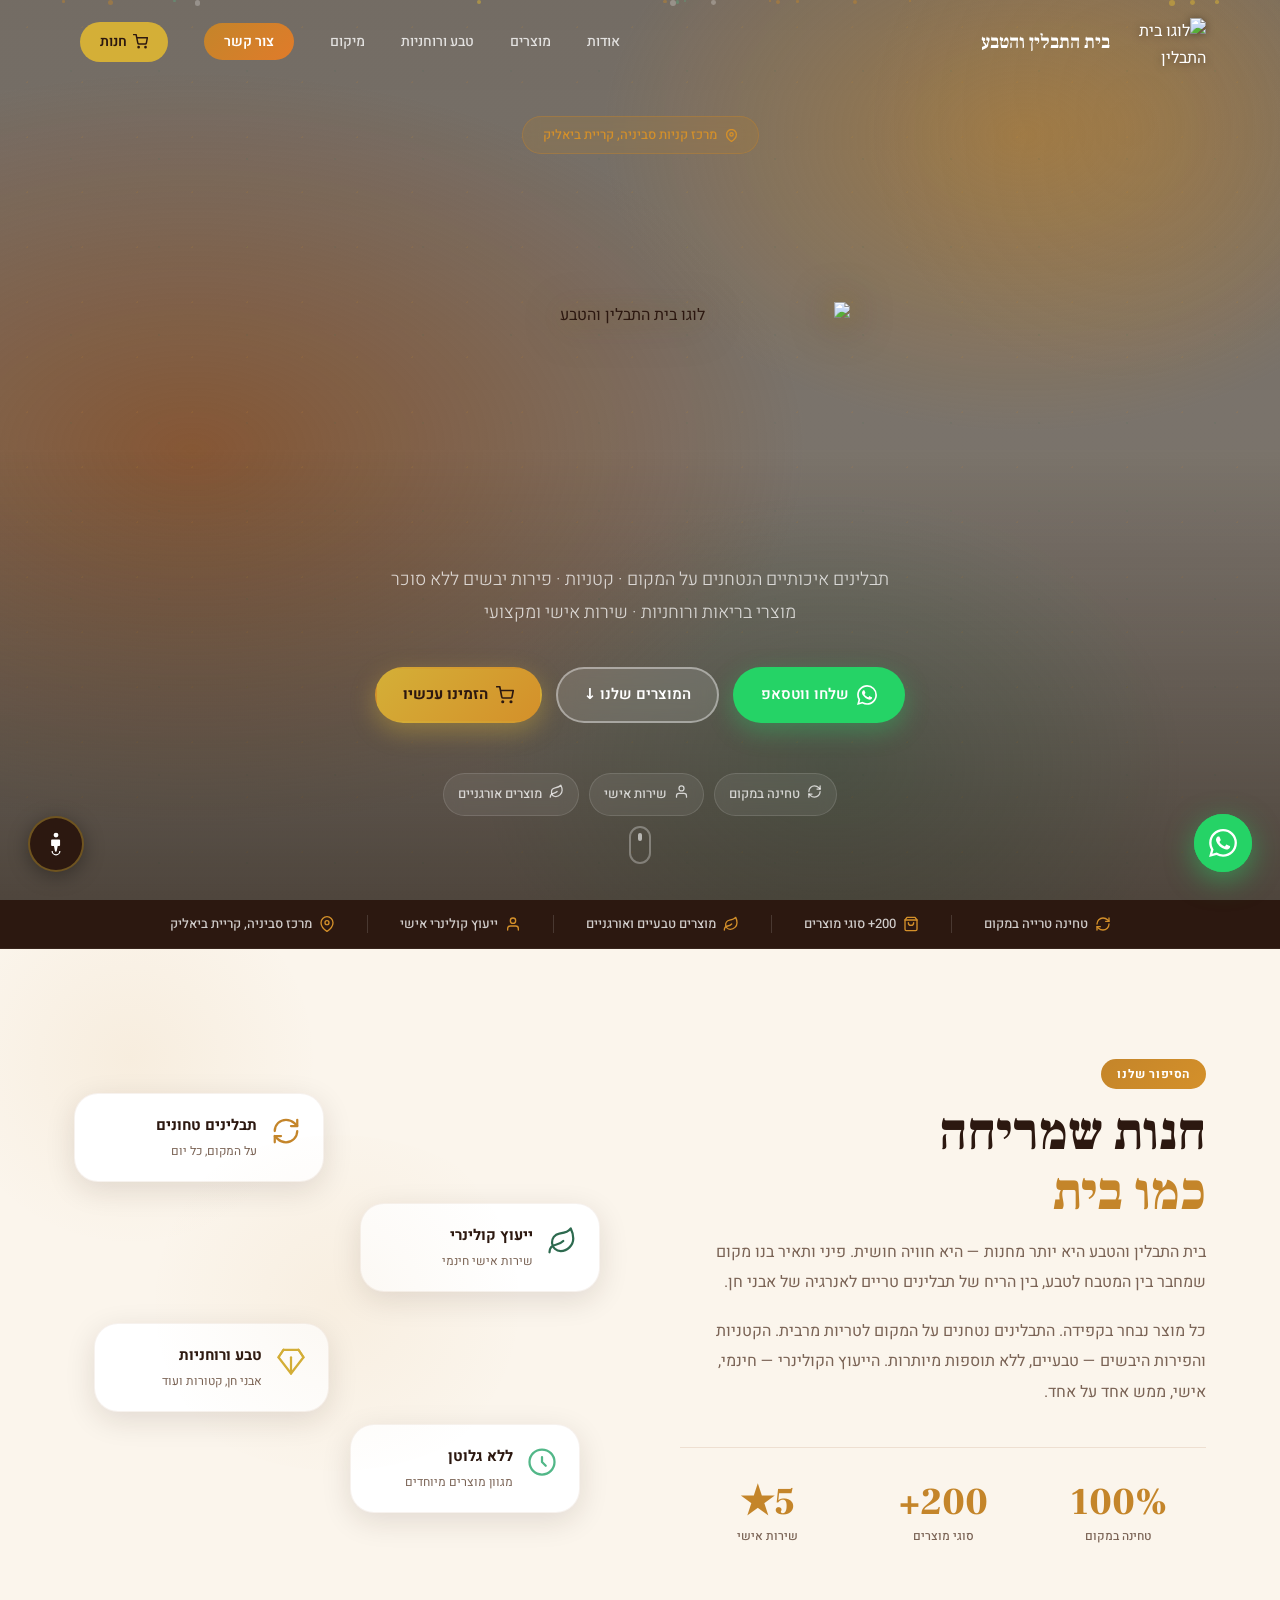
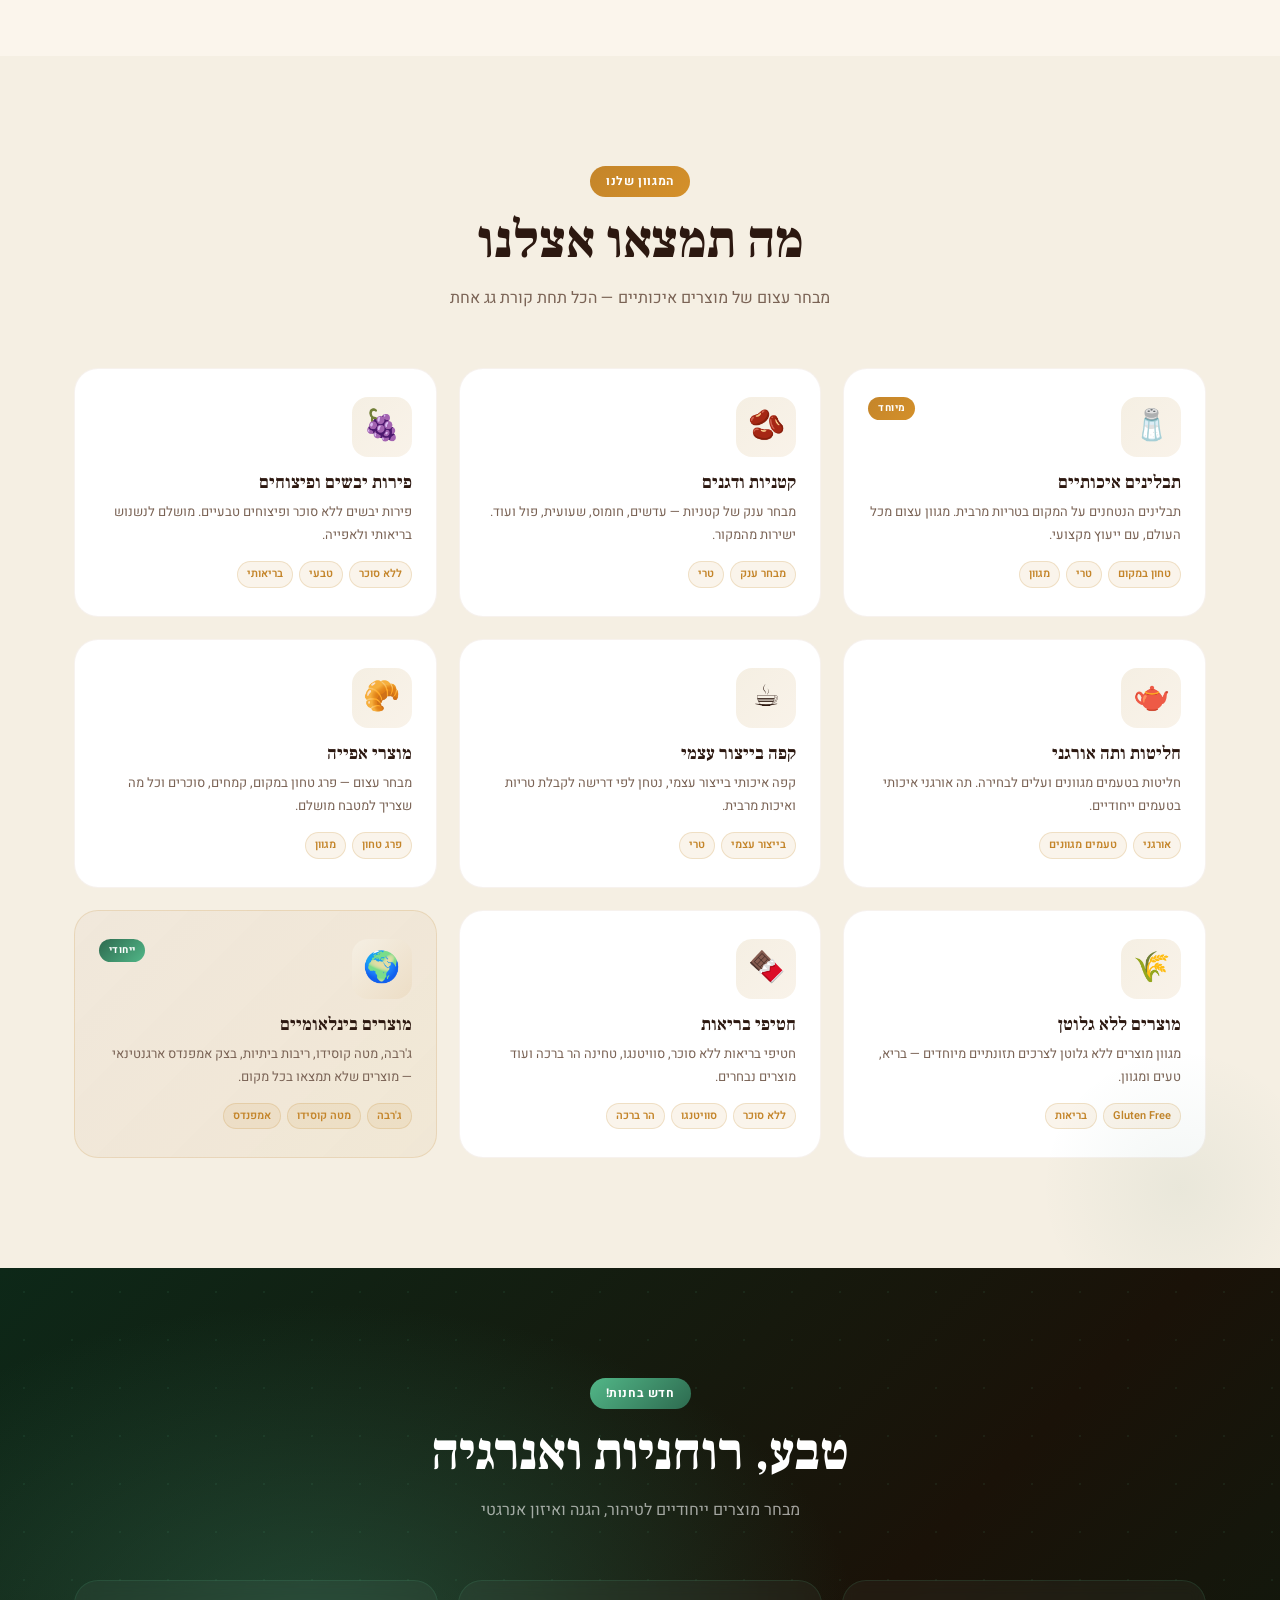
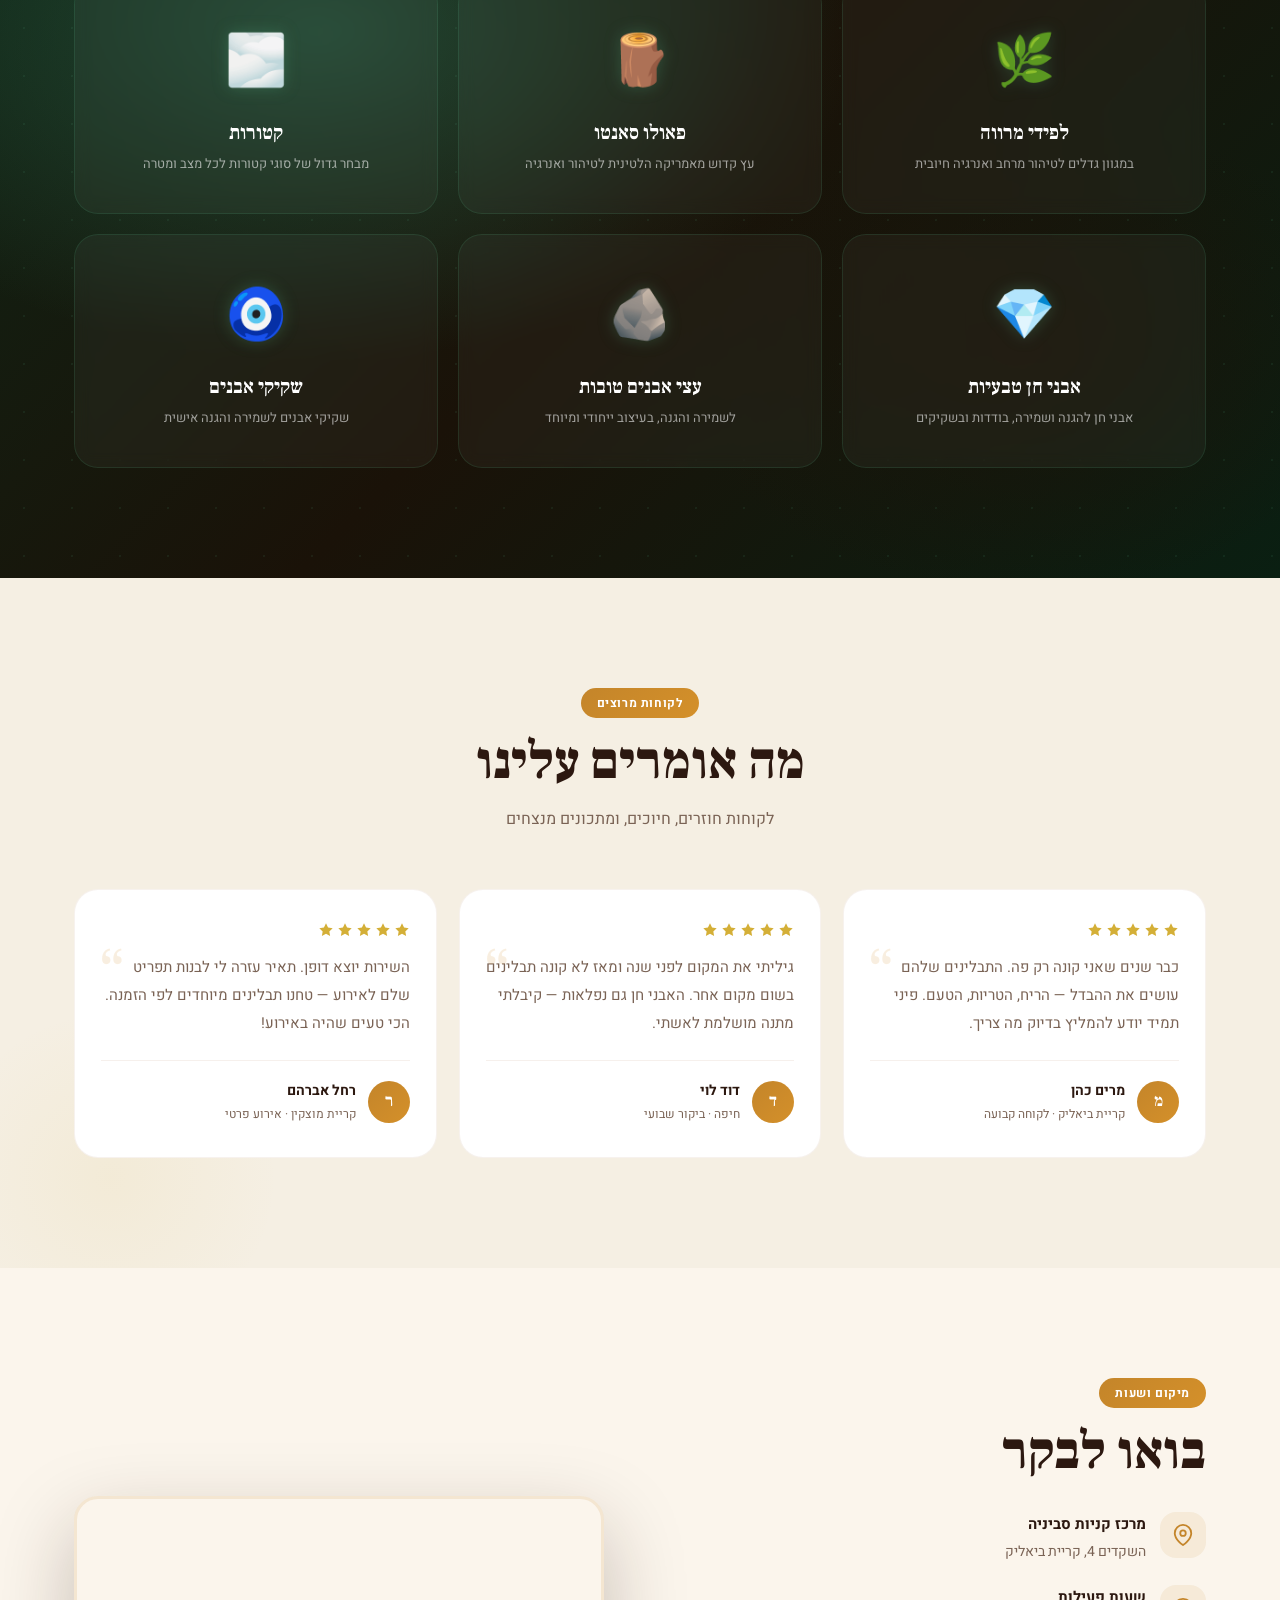
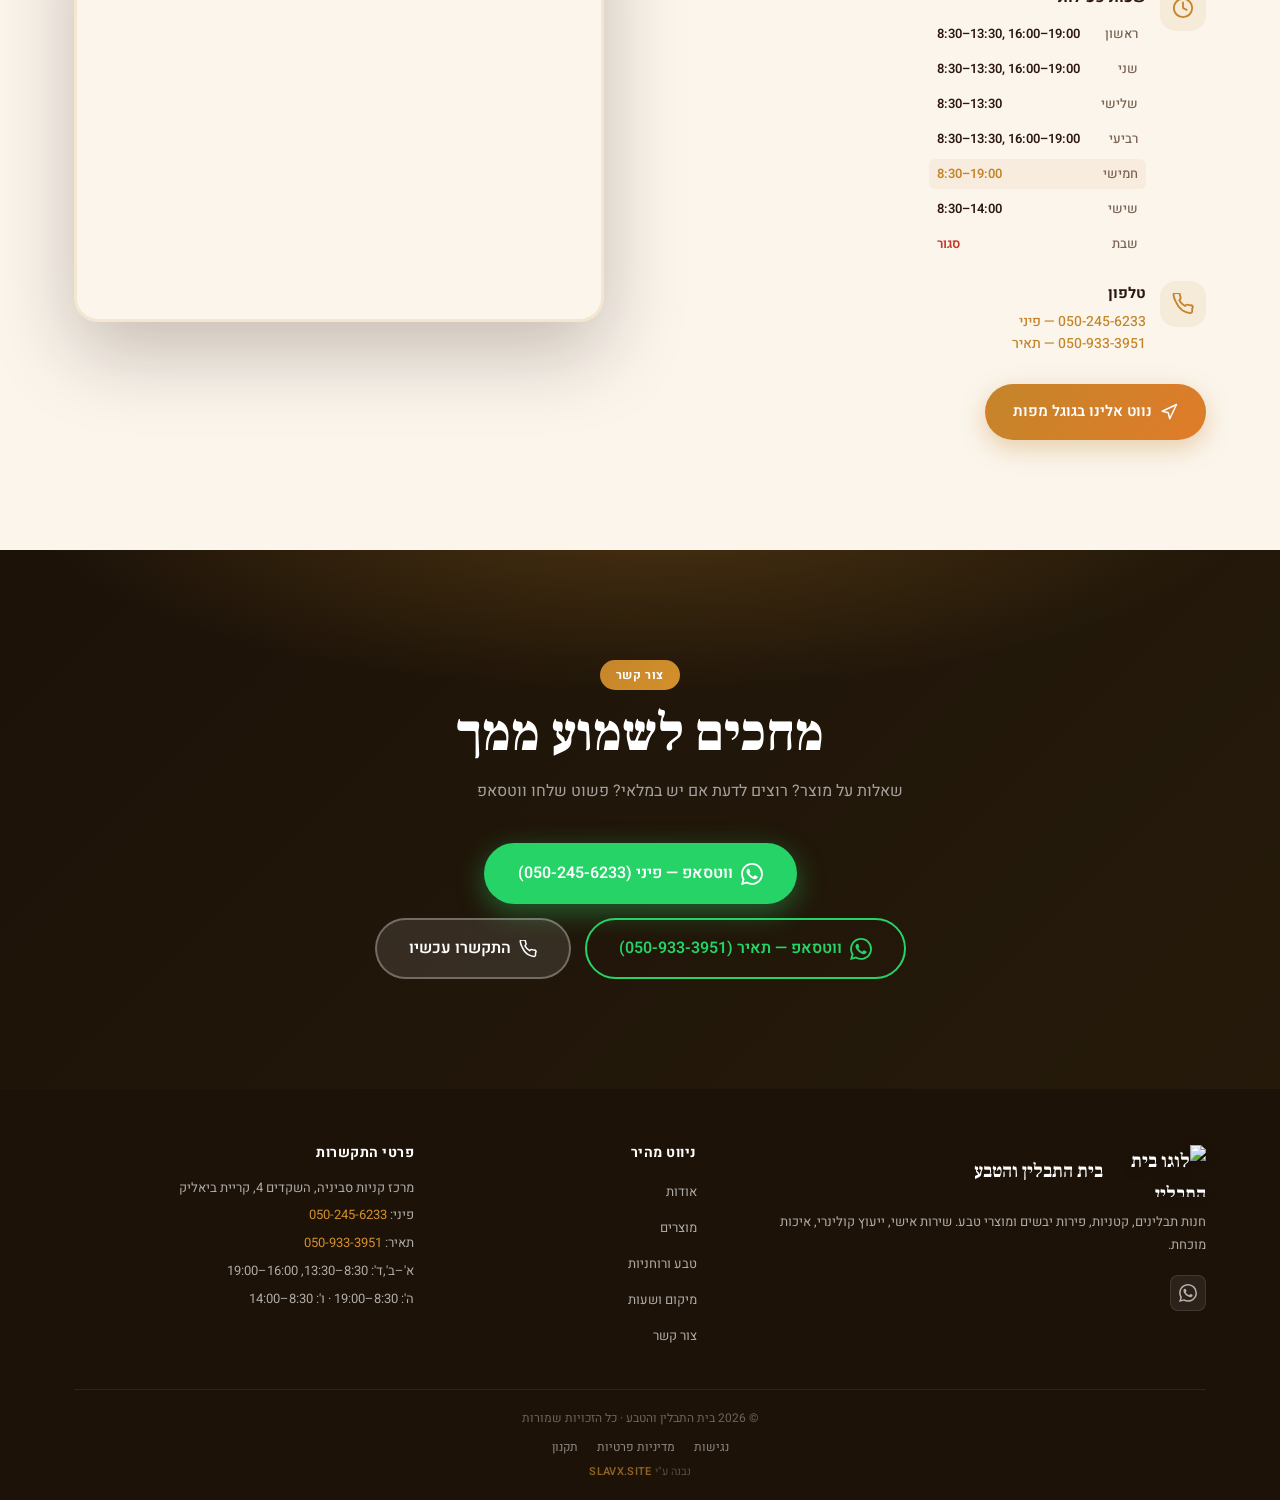
==== commit d644654b: "feat(legal): add legal pages, accessibility widget & footer links - accessibility.html — הצהרת נגישו" ====
--- a/index.html
+++ b/index.html
@@ -14,6 +14,7 @@
     fetchpriority="high" />
   <link href="https://fonts.googleapis.com/css2?family=Frank+Ruhl+Libre:wght@700;900&family=Heebo:wght@400;500;600;700&display=swap" rel="stylesheet" />
   <link rel="stylesheet" href="css/style.css?v=5" />
+  <link rel="stylesheet" href="css/accessibility-widget.css" />
 </head>
 <body>
 
@@ -599,7 +600,12 @@
         </div>
       </div>
       <div class="footer-bottom">
-        <p>© 2025 בית התבלין והטבע · כל הזכויות שמורות</p>
+        <p>© 2026 בית התבלין והטבע · כל הזכויות שמורות</p>
+        <p style="margin-top:8px;font-size:12px;">
+          <a href="accessibility.html" style="color:rgba(255,255,255,.5);margin-inline:8px;">נגישות</a>
+          <a href="privacy.html" style="color:rgba(255,255,255,.5);margin-inline:8px;">מדיניות פרטיות</a>
+          <a href="terms.html" style="color:rgba(255,255,255,.5);margin-inline:8px;">תקנון</a>
+        </p>
         <p class="footer-credit">נבנה ע"י <a href="https://slavx.site" target="_blank" rel="noopener">SLAVX.SITE</a></p>
       </div>
     </div>
@@ -613,5 +619,6 @@
   </a>
 
   <script src="js/script.js?v=2"></script>
+  <script src="js/accessibility-widget.js"></script>
 </body>
 </html>
--- a/css/accessibility-widget.css
+++ b/css/accessibility-widget.css
@@ -0,0 +1,204 @@
+/* ============================================================
+   בית התבלין והטבע — Accessibility Widget
+   תפריט נגישות | IS 5568 / WCAG 2.1 AA
+   ============================================================ */
+
+/* ── Toggle Button ─────────────────────────────────────────── */
+.a11y-toggle {
+  position: fixed;
+  bottom: 28px;
+  inset-inline-end: 28px;
+  z-index: 9100;
+  width: 56px;
+  height: 56px;
+  border-radius: 50%;
+  background: #2C1810;
+  border: 2px solid rgba(212,175,55,.4);
+  color: #fff;
+  cursor: pointer;
+  box-shadow: 0 4px 20px rgba(0,0,0,.35);
+  display: flex;
+  align-items: center;
+  justify-content: center;
+  transition: transform .2s ease, box-shadow .2s ease;
+}
+.a11y-toggle:hover {
+  transform: scale(1.09);
+  box-shadow: 0 8px 32px rgba(0,0,0,.4), 0 0 0 6px rgba(212,175,55,.15);
+}
+.a11y-toggle:focus-visible {
+  outline: 3px solid #D4AF37;
+  outline-offset: 3px;
+}
+
+/* ── Panel ─────────────────────────────────────────────────── */
+.a11y-panel {
+  position: fixed;
+  bottom: 96px;
+  inset-inline-end: 18px;
+  z-index: 9099;
+  width: 278px;
+  background: #fff;
+  border-radius: 18px;
+  box-shadow: 0 24px 64px rgba(0,0,0,.18), 0 4px 16px rgba(0,0,0,.08);
+  border: 1px solid rgba(139,69,19,.12);
+  overflow: hidden;
+  direction: rtl;
+}
+
+.a11y-head {
+  display: flex;
+  align-items: center;
+  justify-content: space-between;
+  padding: 15px 16px 13px;
+  background: linear-gradient(135deg, #2C1810, #3D2314);
+}
+.a11y-head-title {
+  font-size: 15px;
+  font-weight: 700;
+  color: #fff;
+  letter-spacing: .02em;
+}
+.a11y-close {
+  background: rgba(255,255,255,.12);
+  border: 1px solid rgba(255,255,255,.2);
+  border-radius: 8px;
+  color: #fff;
+  width: 30px;
+  height: 30px;
+  display: flex;
+  align-items: center;
+  justify-content: center;
+  cursor: pointer;
+  transition: background .15s;
+}
+.a11y-close:hover { background: rgba(255,255,255,.25); }
+.a11y-close:focus-visible { outline: 2px solid #D4AF37; outline-offset: 2px; }
+
+/* ── Options Grid ──────────────────────────────────────────── */
+.a11y-opts-grid {
+  display: grid;
+  grid-template-columns: 1fr 1fr;
+  gap: 7px;
+  padding: 12px;
+}
+.a11y-opt {
+  display: flex;
+  flex-direction: column;
+  align-items: center;
+  gap: 5px;
+  padding: 11px 6px;
+  background: #FBF5EC;
+  border: 1.5px solid rgba(139,69,19,.1);
+  border-radius: 11px;
+  cursor: pointer;
+  font-size: 11.5px;
+  font-family: 'Heebo', Arial, sans-serif;
+  color: #3D2314;
+  font-weight: 500;
+  text-align: center;
+  line-height: 1.3;
+  transition: background .15s, border-color .15s, transform .12s;
+}
+.a11y-opt:hover {
+  background: #F5EFE3;
+  border-color: rgba(196,133,42,.35);
+  transform: translateY(-1px);
+}
+.a11y-opt:focus-visible { outline: 2px solid #D4AF37; outline-offset: 2px; }
+.a11y-opt.is-active {
+  background: #2C1810;
+  border-color: #2C1810;
+  color: #fff;
+}
+.a11y-opt-ic {
+  font-size: 16px;
+  line-height: 1;
+  display: block;
+  font-weight: 700;
+}
+.a11y-opt-lbl { display: block; }
+
+/* ── Footer ─────────────────────────────────────────────────── */
+.a11y-foot {
+  display: flex;
+  align-items: center;
+  justify-content: space-between;
+  padding: 9px 12px 12px;
+  border-top: 1px solid rgba(139,69,19,.08);
+  gap: 8px;
+}
+.a11y-reset {
+  background: transparent;
+  border: 1.5px solid rgba(139,69,19,.18);
+  border-radius: 8px;
+  font-size: 12px;
+  font-family: 'Heebo', Arial, sans-serif;
+  color: #7A6355;
+  padding: 5px 11px;
+  cursor: pointer;
+  transition: background .15s, border-color .15s;
+}
+.a11y-reset:hover { background: #FBF5EC; border-color: rgba(196,133,42,.3); }
+.a11y-reset:focus-visible { outline: 2px solid #D4AF37; outline-offset: 2px; }
+.a11y-decl-link {
+  font-size: 12px;
+  font-family: 'Heebo', Arial, sans-serif;
+  color: #8B4513;
+  font-weight: 600;
+  text-decoration: underline;
+  transition: color .15s;
+}
+.a11y-decl-link:hover { color: #D4902A; }
+.a11y-decl-link:focus-visible { outline: 2px solid #D4AF37; outline-offset: 2px; }
+
+/* ── Accessibility Override Classes ─────────────────────────── */
+html.a11y-font-lg  { font-size: 112% !important; }
+html.a11y-font-xl  { font-size: 128% !important; }
+
+html.a11y-hc { filter: contrast(175%); }
+
+html.a11y-invert { filter: invert(1) hue-rotate(180deg); }
+html.a11y-invert img,
+html.a11y-invert video,
+html.a11y-invert .hero-bg,
+html.a11y-invert .nature-bg-layer,
+html.a11y-invert .contact-bg { filter: invert(1) hue-rotate(180deg); }
+
+html.a11y-gray { filter: grayscale(100%); }
+
+html.a11y-links a { text-decoration: underline !important; }
+
+html.a11y-readable,
+html.a11y-readable body,
+html.a11y-readable p,
+html.a11y-readable li,
+html.a11y-readable span { font-family: Arial, Helvetica, sans-serif !important; }
+html.a11y-readable h1,
+html.a11y-readable h2,
+html.a11y-readable h3,
+html.a11y-readable h4 { font-family: Arial, Helvetica, sans-serif !important; letter-spacing: .01em; }
+
+html.a11y-no-anim *,
+html.a11y-no-anim *::before,
+html.a11y-no-anim *::after {
+  animation-duration: 0.001ms !important;
+  animation-iteration-count: 1 !important;
+  transition-duration: 0.001ms !important;
+  scroll-behavior: auto !important;
+}
+
+/* ── Mobile ─────────────────────────────────────────────────── */
+@media (max-width: 480px) {
+  .a11y-toggle {
+    bottom: 20px;
+    inset-inline-end: 20px;
+    width: 50px;
+    height: 50px;
+  }
+  .a11y-panel {
+    inset-inline-end: 8px;
+    bottom: 82px;
+    width: calc(100vw - 16px);
+  }
+}
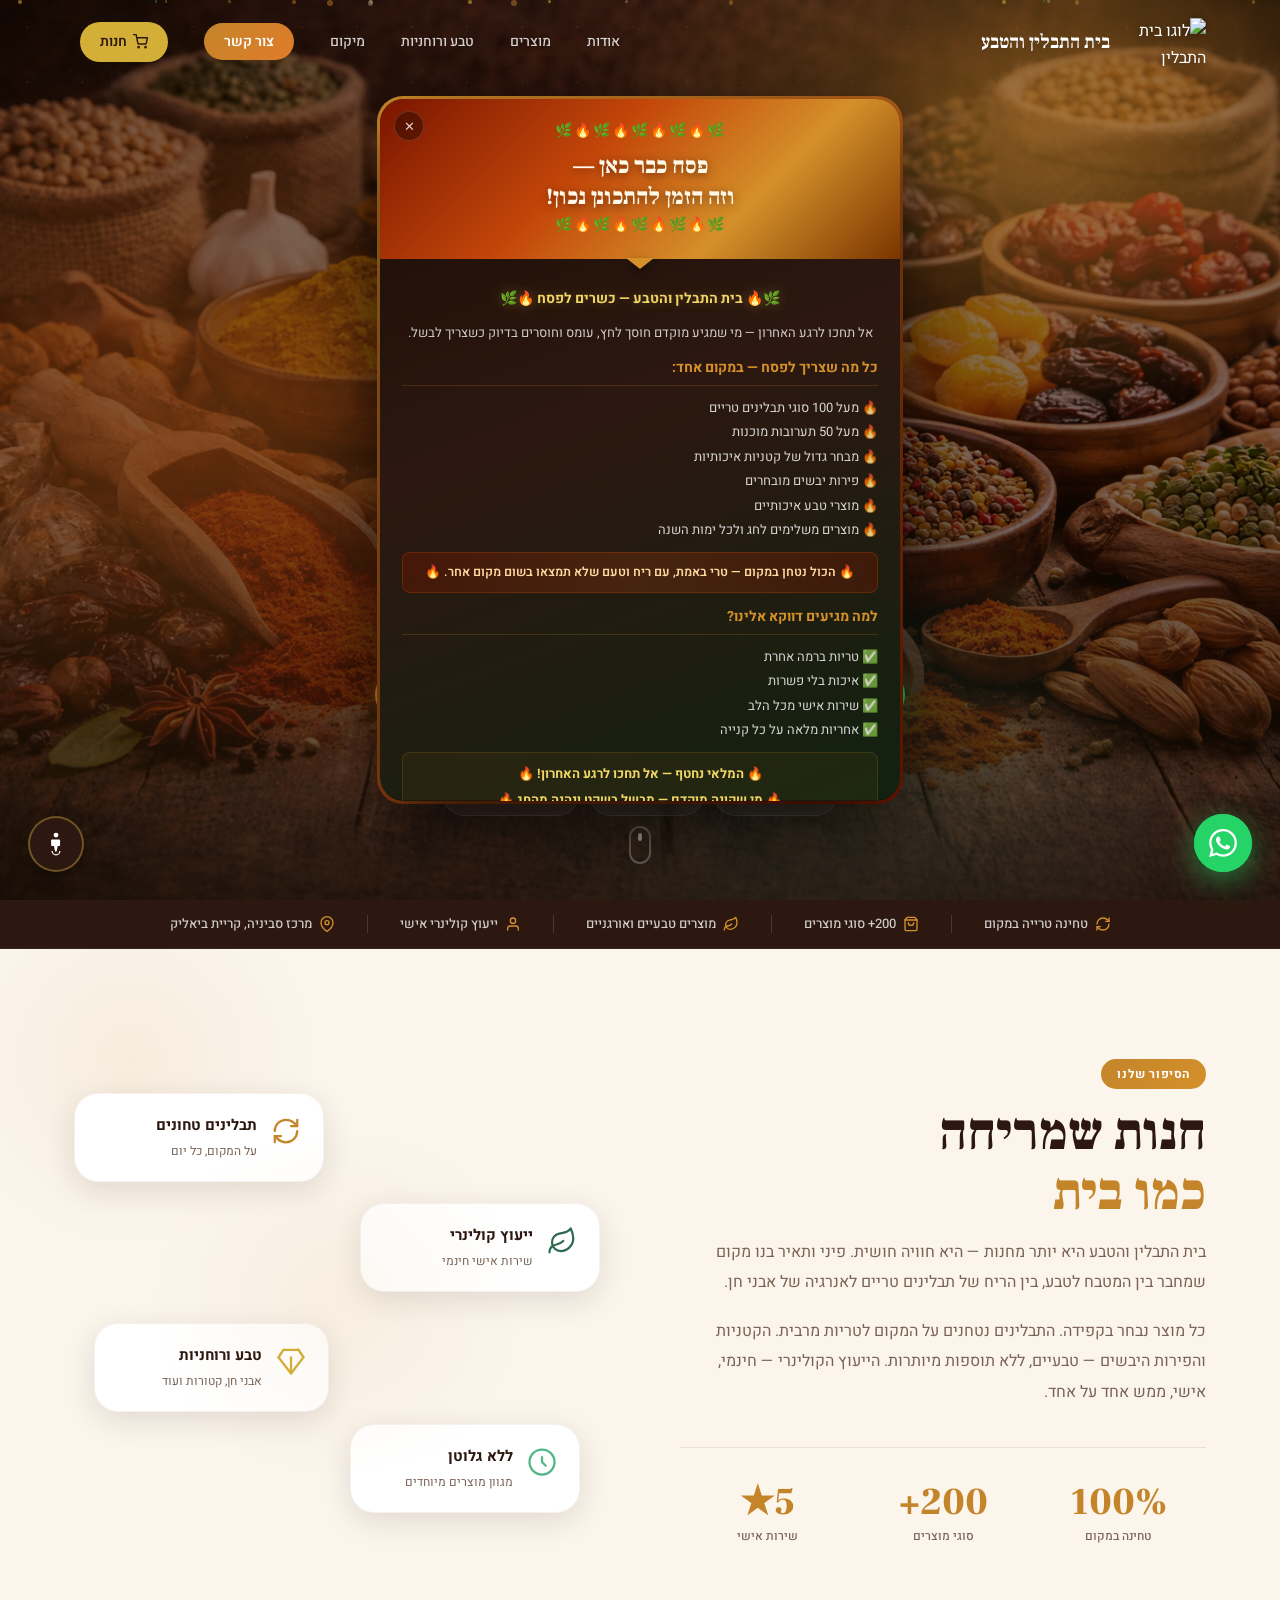
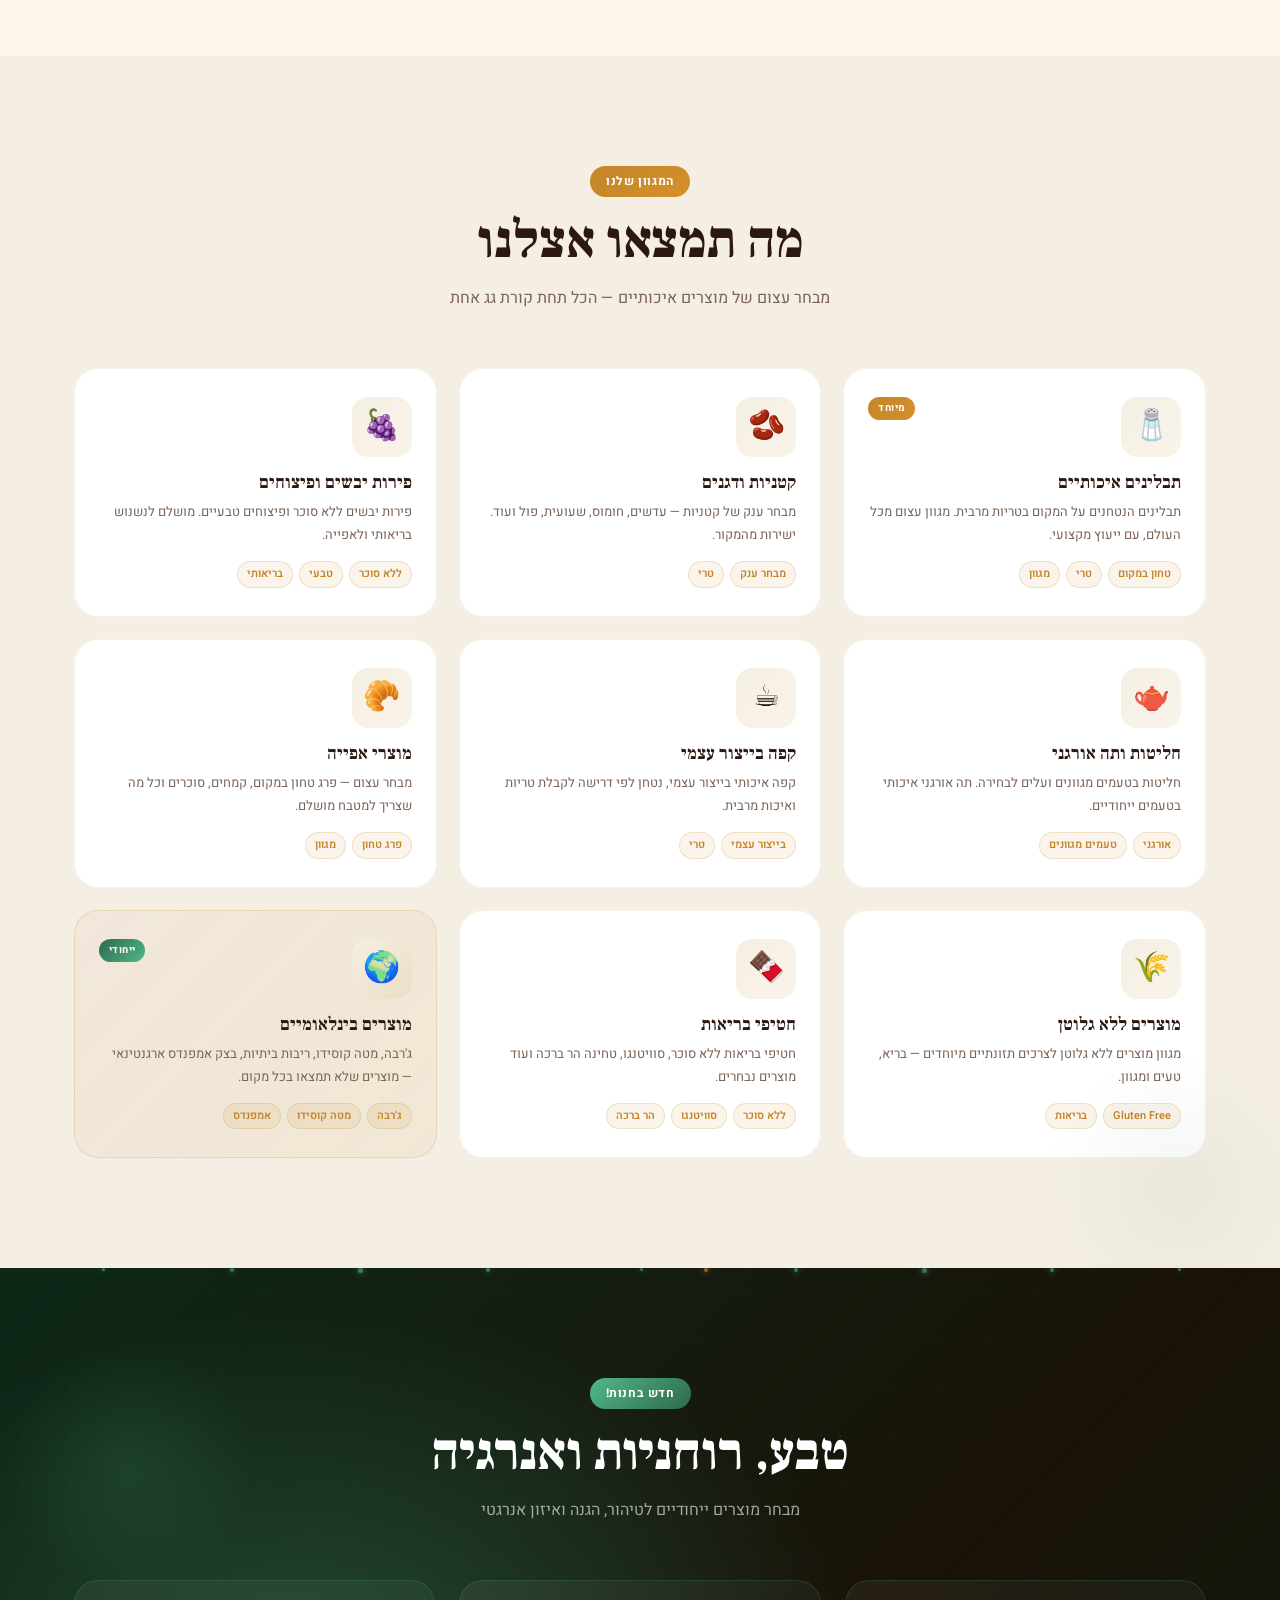
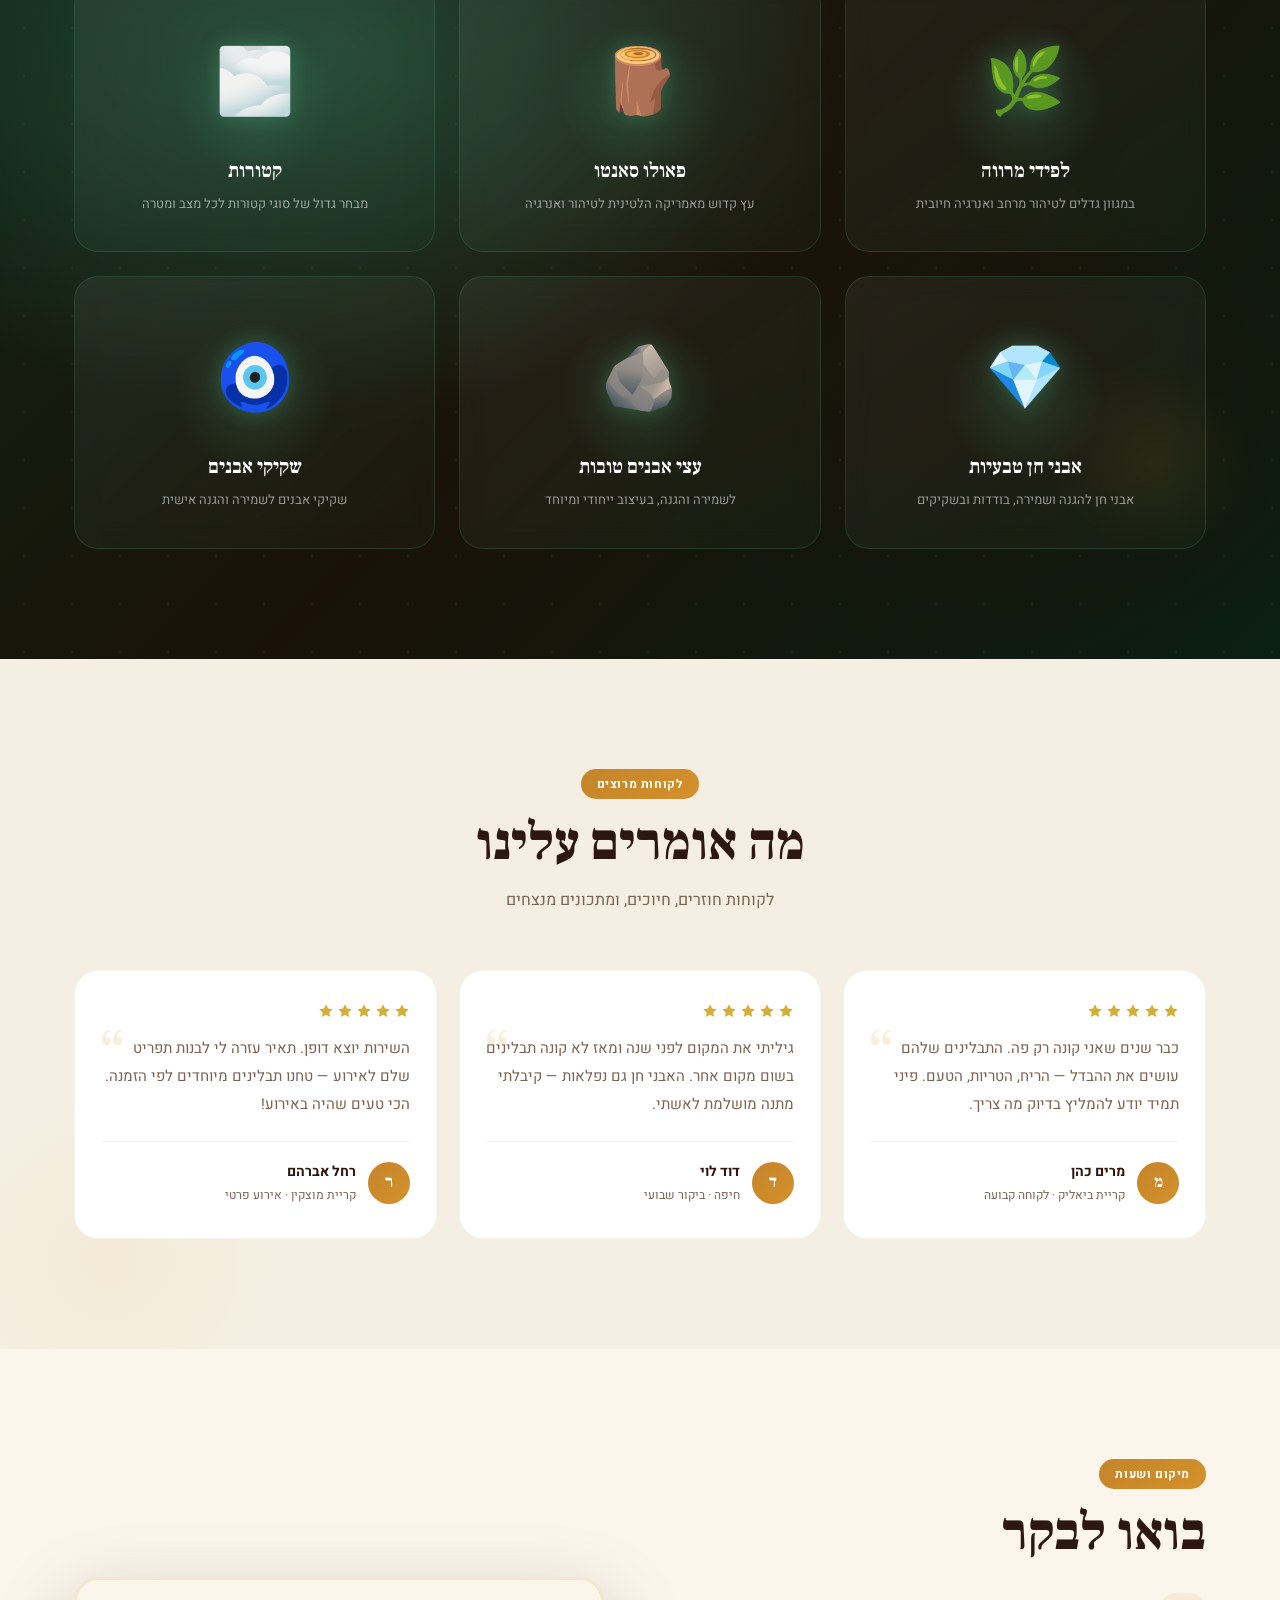
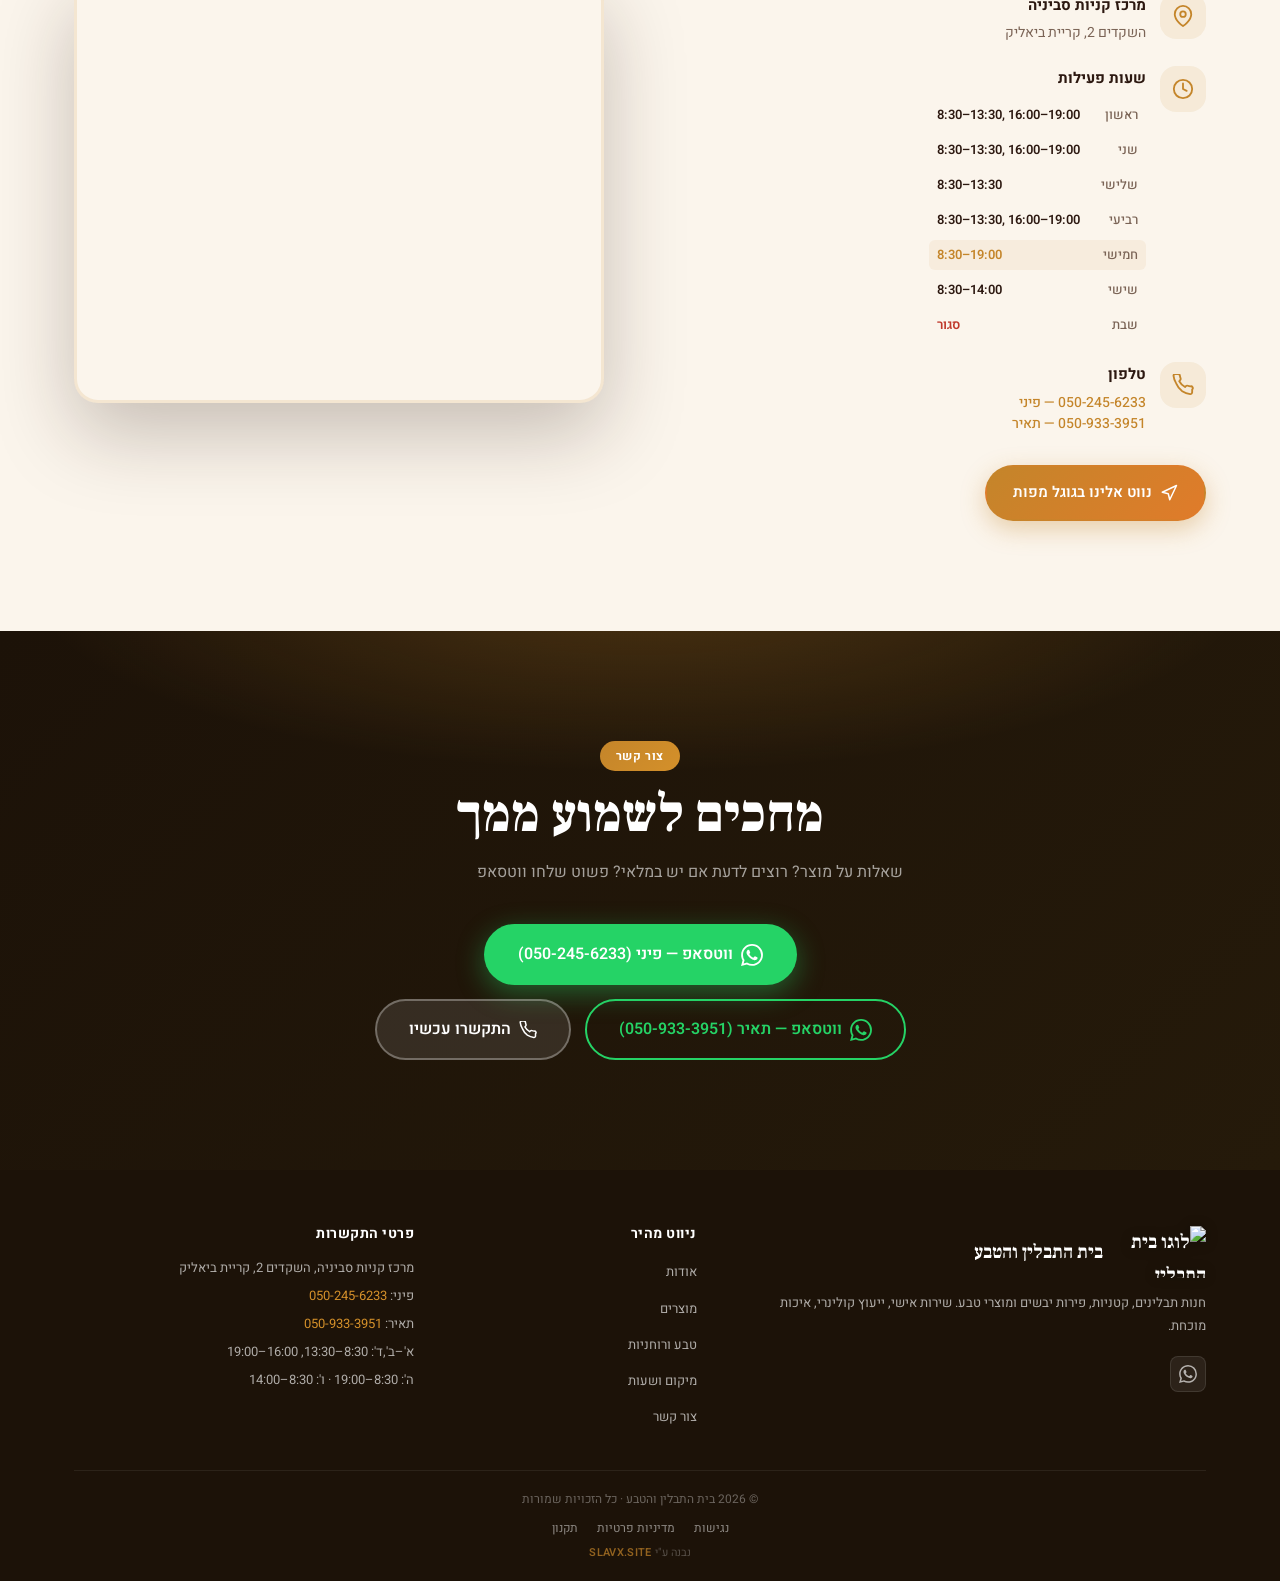
==== commit 09438254: "feat: Passover promo bubble in hero + nature card redesign + address fix - Add animated promo bubble" ====
--- a/index.html
+++ b/index.html
@@ -60,6 +60,59 @@
     <div class="hero-bg"></div>
     <div class="hero-particles" id="heroParticles"></div>
     <div class="hero-overlay"></div>
+
+    <!-- ===== PASSOVER PROMO BUBBLE ===== -->
+    <div class="promo-bubble" id="promoBubble" role="dialog" aria-modal="true" aria-labelledby="promoTitle">
+      <div class="promo-bubble-inner">
+        <button class="promo-close" id="promoClose" aria-label="סגור">✕</button>
+        <div class="promo-header">
+          <div class="promo-fire-row" aria-hidden="true">🌿🔥🌿🔥🌿🔥🌿🔥🌿</div>
+          <h2 class="promo-title" id="promoTitle">פסח כבר כאן —<br>וזה הזמן להתכונן נכון!</h2>
+          <div class="promo-fire-row" aria-hidden="true">🌿🔥🌿🔥🌿🔥🌿🔥🌿</div>
+        </div>
+        <div class="promo-body">
+          <p class="promo-kosher">🌿🔥 בית התבלין והטבע — כשרים לפסח 🔥🌿</p>
+          <p class="promo-intro">אל תחכו לרגע האחרון — מי שמגיע מוקדם חוסך לחץ, עומס וחוסרים בדיוק כשצריך לבשל.</p>
+          <p class="promo-section-title">כל מה שצריך לפסח — במקום אחד:</p>
+          <ul class="promo-list">
+            <li>🔥 מעל 100 סוגי תבלינים טריים</li>
+            <li>🔥 מעל 50 תערובות מוכנות</li>
+            <li>🔥 מבחר גדול של קטניות איכותיות</li>
+            <li>🔥 פירות יבשים מובחרים</li>
+            <li>🔥 מוצרי טבע איכותיים</li>
+            <li>🔥 מוצרים משלימים לחג ולכל ימות השנה</li>
+          </ul>
+          <p class="promo-freshness">🔥 הכול נטחן במקום — טרי באמת, עם ריח וטעם שלא תמצאו בשום מקום אחר. 🔥</p>
+          <p class="promo-section-title">למה מגיעים דווקא אלינו?</p>
+          <ul class="promo-check-list">
+            <li>✅ טריות ברמה אחרת</li>
+            <li>✅ איכות בלי פשרות</li>
+            <li>✅ שירות אישי מכל הלב</li>
+            <li>✅ אחריות מלאה על כל קנייה</li>
+          </ul>
+          <div class="promo-urgency">
+            <p>🔥 המלאי נחטף — אל תחכו לרגע האחרון! 🔥</p>
+            <p>🔥 מי שקונה מוקדם — מבשל בשקט ונהנה מהחג 🔥</p>
+          </div>
+          <div class="promo-info">
+            <p>📍 השקדים 2, מרכז סביניה — קריית ביאליק</p>
+            <p>📦 משלוחים בכל אזור הקריות</p>
+          </div>
+          <p class="promo-cta-label">📲 להזמנות מהירות ב-WhatsApp:</p>
+          <div class="promo-cta-row">
+            <a href="https://wa.me/972502456233" class="promo-btn-wa" target="_blank" rel="noopener">
+              <svg width="18" height="18" viewBox="0 0 24 24" fill="currentColor"><path d="M17.472 14.382c-.297-.149-1.758-.867-2.03-.967-.273-.099-.471-.148-.67.15-.197.297-.767.966-.94 1.164-.173.199-.347.223-.644.075-.297-.15-1.255-.463-2.39-1.475-.883-.788-1.48-1.761-1.653-2.059-.173-.297-.018-.458.13-.606.134-.133.298-.347.446-.52.149-.174.198-.298.298-.497.099-.198.05-.371-.025-.52-.075-.149-.669-1.612-.916-2.207-.242-.579-.487-.5-.669-.51-.173-.008-.371-.01-.57-.01-.198 0-.52.074-.792.372-.272.297-1.04 1.016-1.04 2.479 0 1.462 1.065 2.875 1.213 3.074.149.198 2.096 3.2 5.077 4.487.709.306 1.262.489 1.694.625.712.227 1.36.195 1.871.118.571-.085 1.758-.719 2.006-1.413.248-.694.248-1.289.173-1.413-.074-.124-.272-.198-.57-.347m-5.421 7.403h-.004a9.87 9.87 0 01-5.031-1.378l-.361-.214-3.741.982.998-3.648-.235-.374a9.86 9.86 0 01-1.51-5.26c.001-5.45 4.436-9.884 9.888-9.884 2.64 0 5.122 1.03 6.988 2.898a9.825 9.825 0 012.893 6.994c-.003 5.45-4.437 9.884-9.885 9.884m8.413-18.297A11.815 11.815 0 0012.05 0C5.495 0 .16 5.335.157 11.892c0 2.096.547 4.142 1.588 5.945L.057 24l6.305-1.654a11.882 11.882 0 005.683 1.448h.005c6.554 0 11.89-5.335 11.893-11.893a11.821 11.821 0 00-3.48-8.413Z"/></svg>
+              פיני — 050-2456233
+            </a>
+            <a href="https://wa.me/972509333951" class="promo-btn-wa" target="_blank" rel="noopener">
+              <svg width="18" height="18" viewBox="0 0 24 24" fill="currentColor"><path d="M17.472 14.382c-.297-.149-1.758-.867-2.03-.967-.273-.099-.471-.148-.67.15-.197.297-.767.966-.94 1.164-.173.199-.347.223-.644.075-.297-.15-1.255-.463-2.39-1.475-.883-.788-1.48-1.761-1.653-2.059-.173-.297-.018-.458.13-.606.134-.133.298-.347.446-.52.149-.174.198-.298.298-.497.099-.198.05-.371-.025-.52-.075-.149-.669-1.612-.916-2.207-.242-.579-.487-.5-.669-.51-.173-.008-.371-.01-.57-.01-.198 0-.52.074-.792.372-.272.297-1.04 1.016-1.04 2.479 0 1.462 1.065 2.875 1.213 3.074.149.198 2.096 3.2 5.077 4.487.709.306 1.262.489 1.694.625.712.227 1.36.195 1.871.118.571-.085 1.758-.719 2.006-1.413.248-.694.248-1.289.173-1.413-.074-.124-.272-.198-.57-.347m-5.421 7.403h-.004a9.87 9.87 0 01-5.031-1.378l-.361-.214-3.741.982.998-3.648-.235-.374a9.86 9.86 0 01-1.51-5.26c.001-5.45 4.436-9.884 9.888-9.884 2.64 0 5.122 1.03 6.988 2.898a9.825 9.825 0 012.893 6.994c-.003 5.45-4.437 9.884-9.885 9.884m8.413-18.297A11.815 11.815 0 0012.05 0C5.495 0 .16 5.335.157 11.892c0 2.096.547 4.142 1.588 5.945L.057 24l6.305-1.654a11.882 11.882 0 005.683 1.448h.005c6.554 0 11.89-5.335 11.893-11.893a11.821 11.821 0 00-3.48-8.413Z"/></svg>
+              תאיר — 050-9333951
+            </a>
+          </div>
+          <p class="promo-footer-text">🌶️ מחכים לכם עם ריחות של חג אמיתי!</p>
+        </div>
+      </div>
+    </div>
     <div class="hero-content">
       
       <div class="hero-badge reveal">
@@ -339,6 +392,10 @@
   <!-- ===== NATURE ===== -->
   <section class="nature" id="nature">
     <div class="nature-bg-layer"></div>
+    <div class="nature-sparkles" aria-hidden="true">
+      <span></span><span></span><span></span><span></span><span></span>
+      <span></span><span></span><span></span><span></span><span></span>
+    </div>
     <div class="container">
       <div class="section-header reveal">
         <div class="section-label nature-label">חדש בחנות!</div>
@@ -347,55 +404,43 @@
       </div>
       <div class="nature-grid">
         <div class="nature-card reveal">
-          <div class="nc-image">
-            <img src="https://images.unsplash.com/photo-1585388027440-0b7f0deede3a?w=600&q=80&auto=format&fit=crop" alt="לפידי מרווה" loading="lazy" onerror="this.closest('.nc-image').style.display='none'" />
-          </div>
           <div class="nc-glow"></div>
+          <div class="nc-ring"></div>
           <div class="nc-icon">🌿</div>
           <h3>לפידי מרווה</h3>
           <p>במגוון גדלים לטיהור מרחב ואנרגיה חיובית</p>
         </div>
         <div class="nature-card reveal">
-          <div class="nc-image">
-            <img src="https://images.unsplash.com/photo-1598170845054-99521aa44fc7?w=600&q=80&auto=format&fit=crop" alt="פאולו סאנטו" loading="lazy" onerror="this.closest('.nc-image').style.display='none'" />
-          </div>
           <div class="nc-glow"></div>
+          <div class="nc-ring"></div>
           <div class="nc-icon">🪵</div>
           <h3>פאולו סאנטו</h3>
           <p>עץ קדוש מאמריקה הלטינית לטיהור ואנרגיה</p>
         </div>
         <div class="nature-card reveal">
-          <div class="nc-image">
-            <img src="https://images.unsplash.com/photo-1620733723572-11c53f73a416?w=600&q=80&auto=format&fit=crop" alt="קטורות" loading="lazy" onerror="this.closest('.nc-image').style.display='none'" />
-          </div>
           <div class="nc-glow"></div>
+          <div class="nc-ring"></div>
           <div class="nc-icon">🌫️</div>
           <h3>קטורות</h3>
           <p>מבחר גדול של סוגי קטורות לכל מצב ומטרה</p>
         </div>
         <div class="nature-card reveal">
-          <div class="nc-image">
-            <img src="https://images.unsplash.com/photo-1559181567-c3190100191d?w=600&q=80&auto=format&fit=crop" alt="אבני חן" loading="lazy" onerror="this.closest('.nc-image').style.display='none'" />
-          </div>
           <div class="nc-glow"></div>
+          <div class="nc-ring"></div>
           <div class="nc-icon">💎</div>
           <h3>אבני חן טבעיות</h3>
           <p>אבני חן להגנה ושמירה, בודדות ובשקיקים</p>
         </div>
         <div class="nature-card reveal">
-          <div class="nc-image">
-            <img src="https://images.unsplash.com/photo-1554080353-a576cf803bda?w=600&q=80&auto=format&fit=crop" alt="אבנים טובות" loading="lazy" onerror="this.closest('.nc-image').style.display='none'" />
-          </div>
           <div class="nc-glow"></div>
+          <div class="nc-ring"></div>
           <div class="nc-icon">🪨</div>
           <h3>עצי אבנים טובות</h3>
           <p>לשמירה והגנה, בעיצוב ייחודי ומיוחד</p>
         </div>
         <div class="nature-card reveal">
-          <div class="nc-image">
-            <img src="https://images.unsplash.com/photo-1611532736597-de2d4265fba3?w=600&q=80&auto=format&fit=crop" alt="שקיק אבנים" loading="lazy" onerror="this.closest('.nc-image').style.display='none'" />
-          </div>
           <div class="nc-glow"></div>
+          <div class="nc-ring"></div>
           <div class="nc-icon">🧿</div>
           <h3>שקיקי אבנים</h3>
           <p>שקיקי אבנים לשמירה והגנה אישית</p>
@@ -486,7 +531,7 @@
               </div>
               <div>
                 <strong>מרכז קניות סביניה</strong>
-                <p>השקדים 4, קריית ביאליק</p>
+                <p>השקדים 2, קריית ביאליק</p>
               </div>
             </div>
             <div class="loc-item">
@@ -592,7 +637,7 @@
         </div>
         <div class="footer-contact">
           <h4>פרטי התקשרות</h4>
-          <p>מרכז קניות סביניה, השקדים 4, קריית ביאליק</p>
+          <p>מרכז קניות סביניה, השקדים 2, קריית ביאליק</p>
           <p>פיני: <a href="tel:0502456233">050-245-6233</a></p>
           <p>תאיר: <a href="tel:0509333951">050-933-3951</a></p>
           <p>א'–ב',ד': 8:30–13:30, 16:00–19:00</p>
@@ -620,5 +665,22 @@
 
   <script src="js/script.js?v=2"></script>
   <script src="js/accessibility-widget.js"></script>
+  <script>
+    (function(){
+      const bubble = document.getElementById('promoBubble');
+      const closeBtn = document.getElementById('promoClose');
+      const STORAGE_KEY = 'bht_promo_passover_2026';
+      if (!sessionStorage.getItem(STORAGE_KEY)) {
+        setTimeout(function(){ bubble.classList.add('promo-visible'); }, 1400);
+      }
+      function closePromo(){
+        bubble.classList.add('promo-hiding');
+        sessionStorage.setItem(STORAGE_KEY, '1');
+        setTimeout(function(){ bubble.style.display='none'; }, 450);
+      }
+      closeBtn.addEventListener('click', closePromo);
+      document.addEventListener('keydown', function(e){ if(e.key==='Escape') closePromo(); });
+    })();
+  </script>
 </body>
 </html>
--- a/css/style.css
+++ b/css/style.css
@@ -364,7 +364,7 @@
     radial-gradient(ellipse 60% 60% at 80% 15%, rgba(196,133,42,.48) 0%, transparent 55%),
     radial-gradient(ellipse 50% 55% at 65% 85%, rgba(45,106,79,.30) 0%, transparent 55%),
     linear-gradient(rgba(18,9,2,.58), rgba(18,9,2,.52)),
-    url('https://res.cloudinary.com/dcenbexvc/image/upload/v1772654458/__________2k_delpmaspu_1_s91wir.jpg') center/cover no-repeat;
+    url('/images/HeroBeitHatavlin.png') center/cover no-repeat;
   z-index: 0;
   will-change: transform;
 }
@@ -795,86 +795,194 @@
   background-image: radial-gradient(circle, rgba(82,183,136,.09) 1px, transparent 1px);
   background-size: 48px 48px;
 }
+/* Animated orbs in nature section */
+.nature-bg-layer::after {
+  content: '';
+  position: absolute;
+  inset: 0;
+  background:
+    radial-gradient(circle 180px at 10% 20%, rgba(82,183,136,.12) 0%, transparent 70%),
+    radial-gradient(circle 140px at 90% 80%, rgba(196,133,42,.10) 0%, transparent 70%);
+  animation: nature-orbs 10s ease-in-out infinite alternate;
+}
+@keyframes nature-orbs {
+  0%   { background-position: 0 0; opacity: .8; }
+  100% { background-position: 30px -20px; opacity: 1; }
+}
+/* Floating sparkles */
+.nature-sparkles {
+  position: absolute;
+  inset: 0;
+  pointer-events: none;
+  z-index: 0;
+  overflow: hidden;
+}
+.nature-sparkles span {
+  position: absolute;
+  width: 4px; height: 4px;
+  background: rgba(82,183,136,.6);
+  border-radius: 50%;
+  box-shadow: 0 0 6px rgba(82,183,136,.8);
+  animation: sparkle-rise linear infinite;
+}
+.nature-sparkles span:nth-child(1)  { left: 8%;  animation-duration: 7s;  animation-delay: 0s;    width: 3px; height: 3px; }
+.nature-sparkles span:nth-child(2)  { left: 18%; animation-duration: 9s;  animation-delay: -2s; }
+.nature-sparkles span:nth-child(3)  { left: 28%; animation-duration: 6s;  animation-delay: -4s;  width: 5px; height: 5px; }
+.nature-sparkles span:nth-child(4)  { left: 38%; animation-duration: 11s; animation-delay: -1s; }
+.nature-sparkles span:nth-child(5)  { left: 50%; animation-duration: 8s;  animation-delay: -6s;  width: 3px; height: 3px; }
+.nature-sparkles span:nth-child(6)  { left: 62%; animation-duration: 10s; animation-delay: -3s; }
+.nature-sparkles span:nth-child(7)  { left: 72%; animation-duration: 7s;  animation-delay: -5s;  width: 5px; height: 5px; }
+.nature-sparkles span:nth-child(8)  { left: 82%; animation-duration: 9s;  animation-delay: -2s; }
+.nature-sparkles span:nth-child(9)  { left: 92%; animation-duration: 6s;  animation-delay: -7s;  width: 3px; height: 3px; }
+.nature-sparkles span:nth-child(10) { left: 55%; animation-duration: 12s; animation-delay: -4s; background: rgba(196,133,42,.7); box-shadow: 0 0 6px rgba(196,133,42,.9); }
+@keyframes sparkle-rise {
+  0%   { bottom: -10px; opacity: 0; transform: translateX(0) scale(.5); }
+  10%  { opacity: 1; }
+  90%  { opacity: .8; }
+  100% { bottom: 110%; opacity: 0; transform: translateX(calc(sin(1turn) * 30px)) scale(1); }
+}
 .nature .container { position: relative; z-index: 1; }
 
 .nature-grid {
   display: grid;
   grid-template-columns: repeat(3, 1fr);
-  gap: 20px;
+  gap: 24px;
 }
 
 .nature-card {
-  background: rgba(255,255,255,.04);
-  border: 1px solid rgba(82,183,136,.14);
+  background: linear-gradient(145deg, rgba(255,255,255,.06) 0%, rgba(82,183,136,.04) 100%);
+  border: 1px solid rgba(82,183,136,.18);
   border-radius: var(--r-lg);
-  padding: 38px 26px;
+  padding: 48px 28px 36px;
   text-align: center;
   position: relative;
   overflow: hidden;
-  transition: transform var(--t-mid), background var(--t-mid), border-color var(--t-mid), box-shadow var(--t-mid);
-  backdrop-filter: blur(8px);
+  transition: transform .4s var(--ease), background .4s var(--ease), border-color .4s var(--ease), box-shadow .4s var(--ease);
+  backdrop-filter: blur(12px);
+  cursor: default;
+}
+.nature-card::before {
+  content: '';
+  position: absolute;
+  inset: 0;
+  border-radius: var(--r-lg);
+  background: linear-gradient(135deg, rgba(82,183,136,.08) 0%, transparent 50%, rgba(196,133,42,.05) 100%);
+  opacity: 0;
+  transition: opacity .4s var(--ease);
 }
 .nature-card:hover {
-  transform: translateY(-6px);
-  background: rgba(255,255,255,.07);
-  border-color: rgba(82,183,136,.35);
-  box-shadow: 0 20px 50px rgba(0,0,0,.35), 0 0 30px rgba(82,183,136,.12);
-}
+  transform: translateY(-10px) scale(1.02);
+  background: linear-gradient(145deg, rgba(255,255,255,.09) 0%, rgba(82,183,136,.07) 100%);
+  border-color: rgba(82,183,136,.42);
+  box-shadow: 0 24px 60px rgba(0,0,0,.4), 0 0 40px rgba(82,183,136,.15), inset 0 1px 0 rgba(255,255,255,.1);
+}
+.nature-card:hover::before { opacity: 1; }
+
+/* Animated shimmer sweep on hover */
+.nature-card::after {
+  content: '';
+  position: absolute;
+  top: 0; left: -100%;
+  width: 60%; height: 100%;
+  background: linear-gradient(90deg, transparent, rgba(255,255,255,.06), transparent);
+  transform: skewX(-20deg);
+  transition: left .6s var(--ease);
+  pointer-events: none;
+}
+.nature-card:hover::after { left: 160%; }
 
 .nc-glow {
   position: absolute;
-  top: -60%;
-  left: 50%;
-  transform: translateX(-50%);
-  width: 140px; height: 140px;
-  background: radial-gradient(circle, rgba(82,183,136,.14) 0%, transparent 70%);
+  top: 50%; left: 50%;
+  transform: translate(-50%, -60%);
+  width: 160px; height: 160px;
+  background: radial-gradient(circle, rgba(82,183,136,.18) 0%, transparent 70%);
   border-radius: 50%;
-  transition: width var(--t-slow), height var(--t-slow), opacity var(--t-slow);
+  transition: width .5s var(--ease), height .5s var(--ease), opacity .5s var(--ease);
   pointer-events: none;
-}
-.nature-card:hover .nc-glow { width: 220px; height: 220px; }
-
-/* Nature card image header */
-.nc-image {
-  margin: -38px -26px 18px;
-  height: 155px;
-  overflow: hidden;
-  border-radius: 22px 22px 0 0;
-  background: rgba(45,106,79,.25);
-}
-.nc-image img {
-  width: 100%; height: 100%;
-  object-fit: cover;
+  animation: nc-pulse 4s ease-in-out infinite;
+}
+.nature-card:hover .nc-glow {
+  width: 260px; height: 260px;
+  background: radial-gradient(circle, rgba(82,183,136,.26) 0%, transparent 70%);
+}
+
+@keyframes nc-pulse {
+  0%, 100% { opacity: .7; transform: translate(-50%, -60%) scale(1); }
+  50%       { opacity: 1;  transform: translate(-50%, -60%) scale(1.15); }
+}
+
+/* Rotating ring behind icon */
+.nc-ring {
+  position: absolute;
+  top: 50%; left: 50%;
+  transform: translate(-50%, -70%);
+  width: 100px; height: 100px;
+  border-radius: 50%;
+  border: 1px solid rgba(82,183,136,.2);
+  opacity: 0;
+  transition: opacity .4s var(--ease), width .4s var(--ease), height .4s var(--ease);
+  pointer-events: none;
+  animation: nc-ring-spin 8s linear infinite;
+}
+.nc-ring::after {
+  content: '';
+  position: absolute;
+  top: -3px; left: 50%;
+  width: 6px; height: 6px;
+  background: rgba(82,183,136,.7);
+  border-radius: 50%;
+  margin-left: -3px;
+  box-shadow: 0 0 8px rgba(82,183,136,.8);
+}
+.nature-card:hover .nc-ring {
+  opacity: 1;
+  width: 120px; height: 120px;
+}
+@keyframes nc-ring-spin {
+  from { transform: translate(-50%, -70%) rotate(0deg); }
+  to   { transform: translate(-50%, -70%) rotate(360deg); }
+}
+
+.nc-icon {
+  font-size: 64px;
   display: block;
-  filter: brightness(.82) saturate(1.1);
-  transition: transform .55s var(--ease), filter .3s var(--ease);
-}
-.nature-card:hover .nc-image img {
-  transform: scale(1.07);
-  filter: brightness(.9) saturate(1.2);
-}
-
-.nc-icon {
-  font-size: 50px;
-  display: block;
-  margin-bottom: 18px;
-  filter: drop-shadow(0 0 8px rgba(82,183,136,.25));
-  transition: transform var(--t-mid), filter var(--t-mid);
+  margin-bottom: 22px;
+  position: relative;
+  z-index: 1;
+  filter: drop-shadow(0 0 10px rgba(82,183,136,.3));
+  transition: transform .4s var(--ease), filter .4s var(--ease);
+  animation: nc-icon-float 6s ease-in-out infinite;
+}
+.nature-card:nth-child(2) .nc-icon { animation-delay: -1s; }
+.nature-card:nth-child(3) .nc-icon { animation-delay: -2s; }
+.nature-card:nth-child(4) .nc-icon { animation-delay: -3s; }
+.nature-card:nth-child(5) .nc-icon { animation-delay: -4s; }
+.nature-card:nth-child(6) .nc-icon { animation-delay: -5s; }
+
+@keyframes nc-icon-float {
+  0%, 100% { transform: translateY(0); }
+  50%       { transform: translateY(-8px); }
 }
 .nature-card:hover .nc-icon {
-  transform: scale(1.18);
-  filter: drop-shadow(0 0 18px rgba(82,183,136,.5));
+  transform: scale(1.22) translateY(-4px);
+  filter: drop-shadow(0 0 22px rgba(82,183,136,.65));
+  animation-play-state: paused;
 }
 .nature-card h3 {
   font-size: 20px;
   font-weight: 700;
   color: var(--white);
-  margin-bottom: 8px;
-}
+  margin-bottom: 10px;
+  position: relative; z-index: 1;
+  transition: color .3s var(--ease);
+}
+.nature-card:hover h3 { color: #a8f0c6; }
 .nature-card p {
   font-size: 13px;
-  color: rgba(255,255,255,.58);
-  line-height: 1.7;
+  color: rgba(255,255,255,.55);
+  line-height: 1.75;
+  position: relative; z-index: 1;
 }
 
 /* ── Location ───────────────────────────────────────────────── */
@@ -1378,3 +1486,219 @@
     transition: none;
   }
 }
+
+/* ── Passover Promo Bubble (inside Hero) ───────────────────── */
+.promo-bubble {
+  display: none;
+  position: absolute;
+  top: 50%;
+  left: 50%;
+  transform: translate(-50%, -50%) scale(.7);
+  width: min(520px, 92vw);
+  max-height: 78vh;
+  z-index: 20;
+  opacity: 0;
+  transition: opacity .45s cubic-bezier(.34,1.3,.64,1),
+              transform .45s cubic-bezier(.34,1.3,.64,1);
+  pointer-events: none;
+}
+.promo-bubble.promo-visible {
+  display: block;
+  opacity: 1;
+  transform: translate(-50%, -50%) scale(1);
+  pointer-events: auto;
+}
+.promo-bubble.promo-hiding {
+  opacity: 0;
+  transform: translate(-50%, -50%) scale(.75);
+  pointer-events: none;
+}
+
+/* Outer glow ring */
+.promo-bubble::before {
+  content: '';
+  position: absolute;
+  inset: -3px;
+  border-radius: 26px;
+  background: linear-gradient(135deg, #D4902A, #8B1A00, #2D6A4F, #D4902A);
+  background-size: 300% 300%;
+  animation: promo-border-spin 4s linear infinite;
+  z-index: -1;
+}
+@keyframes promo-border-spin {
+  0%   { background-position: 0% 50%; }
+  50%  { background-position: 100% 50%; }
+  100% { background-position: 0% 50%; }
+}
+/* Outer ambient glow */
+.promo-bubble::after {
+  content: '';
+  position: absolute;
+  inset: -18px;
+  border-radius: 36px;
+  background: radial-gradient(ellipse, rgba(196,133,42,.28) 0%, transparent 70%);
+  z-index: -2;
+  animation: promo-glow-pulse 3s ease-in-out infinite;
+}
+@keyframes promo-glow-pulse {
+  0%, 100% { opacity: .7; transform: scale(1); }
+  50%       { opacity: 1;  transform: scale(1.06); }
+}
+
+.promo-bubble-inner {
+  background: linear-gradient(160deg, #1C0D04 0%, #2C1810 45%, #112210 100%);
+  border-radius: 24px;
+  overflow: hidden;
+  max-height: 78vh;
+  display: flex;
+  flex-direction: column;
+  box-shadow:
+    0 32px 80px rgba(0,0,0,.75),
+    inset 0 1px 0 rgba(255,255,255,.06),
+    inset 0 -1px 0 rgba(0,0,0,.4);
+}
+
+/* Scrollable body */
+.promo-body {
+  overflow-y: auto;
+  padding: 20px 22px 24px;
+  display: flex;
+  flex-direction: column;
+  gap: 12px;
+  scrollbar-width: thin;
+  scrollbar-color: rgba(196,133,42,.3) transparent;
+}
+.promo-body::-webkit-scrollbar { width: 4px; }
+.promo-body::-webkit-scrollbar-thumb { background: rgba(196,133,42,.3); border-radius: 10px; }
+
+/* Close button */
+.promo-close {
+  position: absolute;
+  top: 12px;
+  left: 14px;
+  width: 30px; height: 30px;
+  background: rgba(0,0,0,.35);
+  border: 1px solid rgba(255,255,255,.14);
+  border-radius: 50%;
+  color: rgba(255,255,255,.8);
+  font-size: 13px;
+  display: flex; align-items: center; justify-content: center;
+  transition: background .2s, transform .25s;
+  z-index: 5;
+}
+.promo-close:hover { background: rgba(220,50,50,.35); transform: scale(1.1) rotate(90deg); }
+
+/* Fire header */
+.promo-header {
+  background: linear-gradient(135deg, #7A1500 0%, #C4470A 40%, #D4902A 70%, #7A3500 100%);
+  padding: 20px 16px 14px;
+  text-align: center;
+  position: relative;
+  flex-shrink: 0;
+}
+.promo-header::after {
+  content: '';
+  position: absolute;
+  bottom: -10px; left: 50%;
+  transform: translateX(-50%);
+  width: 0; height: 0;
+  border-left: 14px solid transparent;
+  border-right: 14px solid transparent;
+  border-top: 11px solid #D4902A;
+  filter: drop-shadow(0 3px 4px rgba(0,0,0,.4));
+}
+.promo-fire-row {
+  font-size: 14px;
+  letter-spacing: 2px;
+  margin-bottom: 8px;
+  animation: fire-flicker 2.5s ease-in-out infinite;
+}
+@keyframes fire-flicker {
+  0%,100% { opacity: 1;   transform: scaleX(1); }
+  50%      { opacity: .82; transform: scaleX(1.02); }
+}
+.promo-title {
+  font-family: 'Frank Ruhl Libre', serif;
+  font-size: clamp(18px, 3.5vw, 23px);
+  font-weight: 900;
+  color: #FFF8E7;
+  line-height: 1.35;
+  text-shadow: 0 2px 8px rgba(0,0,0,.5);
+}
+
+/* Content styles */
+.promo-kosher {
+  text-align: center;
+  font-size: 14px;
+  font-weight: 700;
+  color: #F0D565;
+  text-shadow: 0 0 12px rgba(240,213,101,.3);
+  margin-top: 8px;
+}
+.promo-intro {
+  font-size: 13px;
+  color: rgba(255,255,255,.78);
+  line-height: 1.65;
+  text-align: center;
+}
+.promo-section-title {
+  font-size: 14px;
+  font-weight: 700;
+  color: #D4902A;
+  border-bottom: 1px solid rgba(212,144,42,.2);
+  padding-bottom: 5px;
+}
+.promo-list, .promo-check-list {
+  list-style: none;
+  display: flex;
+  flex-direction: column;
+  gap: 5px;
+}
+.promo-list li, .promo-check-list li {
+  font-size: 13px;
+  color: rgba(255,255,255,.82);
+  line-height: 1.5;
+}
+.promo-freshness {
+  background: linear-gradient(90deg, rgba(122,21,0,.35), rgba(196,71,10,.22), rgba(122,21,0,.35));
+  border: 1px solid rgba(196,71,10,.3);
+  border-radius: 8px;
+  padding: 9px 12px;
+  font-size: 12.5px;
+  color: #FFD9A0;
+  text-align: center;
+  font-weight: 600;
+}
+.promo-urgency {
+  background: rgba(196,133,42,.07);
+  border: 1px solid rgba(196,133,42,.18);
+  border-radius: 8px;
+  padding: 10px 14px;
+  text-align: center;
+  display: flex; flex-direction: column; gap: 4px;
+}
+.promo-urgency p { font-size: 13px; font-weight: 700; color: #F0D565; }
+.promo-info { display: flex; flex-direction: column; gap: 4px; }
+.promo-info p { font-size: 13px; color: rgba(255,255,255,.72); }
+.promo-cta-label { font-size: 13px; font-weight: 600; color: rgba(255,255,255,.8); text-align: center; }
+.promo-cta-row { display: flex; gap: 10px; flex-wrap: wrap; }
+.promo-btn-wa {
+  flex: 1; min-width: 140px;
+  display: flex; align-items: center; justify-content: center; gap: 7px;
+  background: linear-gradient(135deg, #128C7E, #25D366);
+  color: #fff;
+  font-size: 13px; font-weight: 700;
+  padding: 11px 14px;
+  border-radius: 10px;
+  transition: transform .2s, box-shadow .2s;
+  box-shadow: 0 4px 16px rgba(37,211,102,.25);
+}
+.promo-btn-wa:hover { transform: translateY(-2px); box-shadow: 0 8px 24px rgba(37,211,102,.4); }
+.promo-footer-text { text-align: center; font-size: 14px; font-weight: 700; color: #D4902A; }
+
+@media (max-width: 480px) {
+  .promo-body { padding: 16px 14px 20px; }
+  .promo-cta-row { flex-direction: column; }
+  .promo-bubble { max-height: 85vh; }
+  .promo-bubble-inner { max-height: 85vh; }
+}
